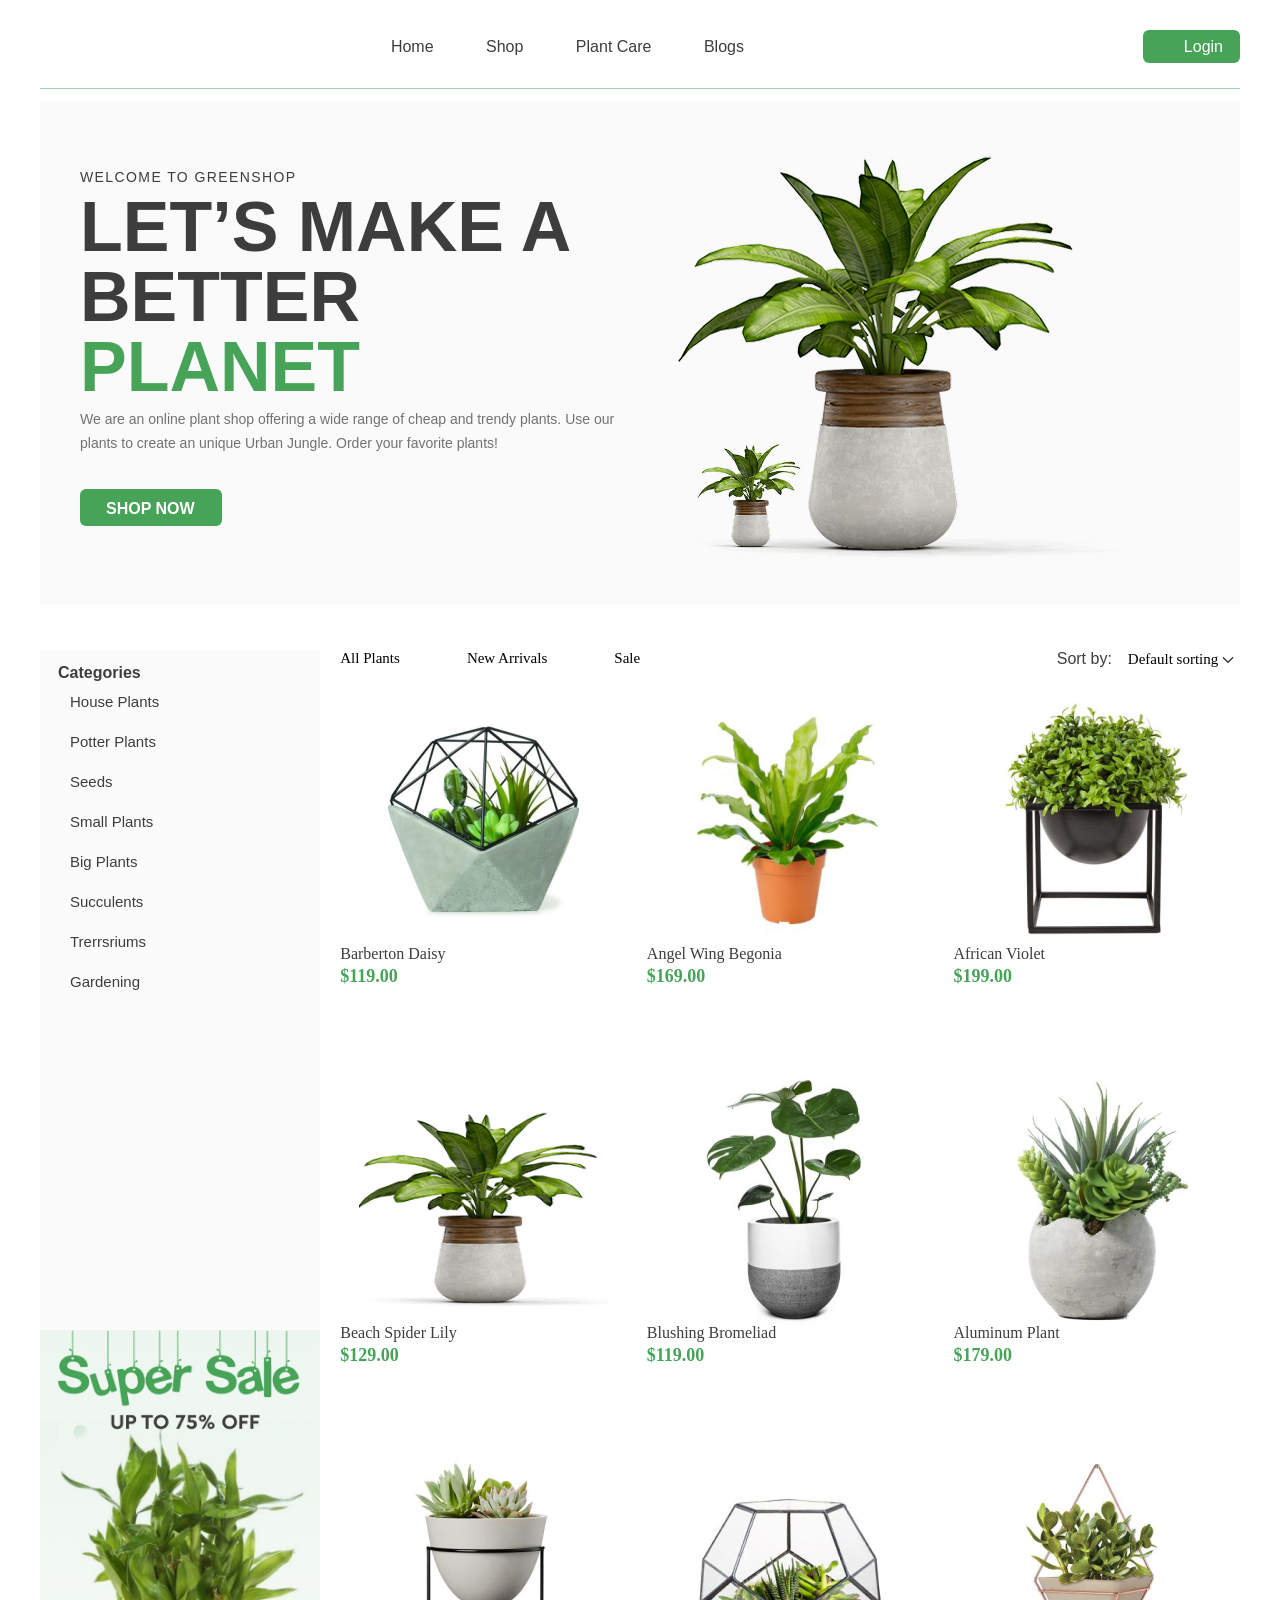
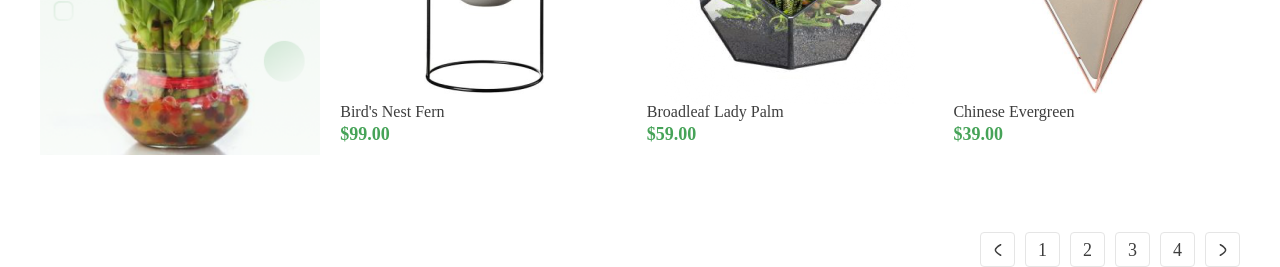
==== homework_06/index.html @ 50459889 "homework_08" ====
<!DOCTYPE html>
<html lang="en">

<head>
    <meta charset="UTF-8">
    <meta name="viewport" content="width=device-width, initial-scale=1.0">
    <link rel="stylesheet" href="css/style.css">
    <title>Serhii Popello</title>
</head>

<body class="body">
    <div class="wrapper">
        <header class="header">
            <a class="logo" href="#">
                <img src="./img/logo.svg" alt="">
            </a>
            <nav class="menu">
                <a href="#">Home</a>
                <a href="#">Shop</a>
                <a href="#">Plant Care</a>
                <a href="#">Blogs</a>
            </nav>
            <a class="login" href="#">Login</a>
        </header>
        <main class="main">
            <section class="section-better-planet">
                <div class="green-shop">
                    <p class="welcome">Welcome to GreenShop</p>
                    <h1 class="h1">Let’s Make a Better <span class="green">Planet</span></h1>
                    <p class="last-p">We are an online plant shop offering a wide range of cheap and trendy plants. Use
                        our plants to create an unique Urban Jungle. Order your favorite plants!</p>
                    <a class="shop-btn" href="#">shop now</a>
                </div>
                <div class="img">
                    <img src="./img/flover_head.png" alt="">
                </div>
            </section>
            <section class="section-items">
                <div class="left-bar">
                    <div class="list">
                        <p><b>Categories</b></p>
                        <ul class="list-item">
                            <li><a href="#">House Plants</a></li>
                            <li><a href="#">Potter Plants</a></li>
                            <li><a href="#">Seeds</a></li>
                            <li><a href="#">Small Plants</a></li>
                            <li><a href="#">Big Plants</a></li>
                            <li><a href="#">Succulents</a></li>
                            <li><a href="#">Trerrsriums</a></li>
                            <li><a href="#">Gardening</a></li>
                        </ul>
                    </div>
                    <img class="sale-baner" src="./img/super_sale_banner.png" alt="">
                </div>
                <div class="right-bar">
                    <div class="up-panel">
                        <div class="up-select">
                            <button type="button" class="up-btn">All Plants</button>
                            <button type="button" class="up-btn">New Arrivals</button>
                            <button type="button" class="up-btn">Sale</button>
                        </div>
                        <div class="up-sort">
                            <p>Sort by:</p>
                            <button type="button">Default sorting
                                <svg xmlns="http://www.w3.org/2000/svg" width="12" height="8" viewBox="0 0 12 8"
                                    fill="none">
                                    <path d="M10.6667 1.66669L6.00004 6.33335L1.33337 1.66669" stroke="#3d3d3d"
                                        stroke-width="1.5" stroke-linecap="round" stroke-linejoin="round" />
                                </svg>
                            </button>
                        </div>
                    </div>
                    <div class="goods">
                        <article class="goods-element">
                            <div class="green-line">
                                <div class="goods-img">
                                    <img class="goods-img" src="./img/barberton.png" alt="">
                                </div>
                                <a class="goods-element-ref" href="#">
                                    <p class="good-name">Barberton Daisy</p>
                                    <p class="good-price">$119.00</p>
                                </a>
                            </div>
                        </article>
                        <article class="goods-element">
                            <div class="green-line">
                                <div class="goods-img">
                                    <img class="img-responsive" src="./img/angel.png" alt="">
                                </div>
                                <a class="goods-element-ref" href="#">
                                    <p class="good-name">Angel Wing Begonia</p>
                                    <p class="good-price">$169.00</p>
                                </a>
                            </div>
                        </article>
                        <article class="goods-element">
                            <div class="green-line">
                                <div class="goods-img">
                                    <img class="img-responsive" src="./img/african.png" alt="">
                                </div>
                                <a class="goods-element-ref" href="#">
                                    <p class="good-name">African Violet</p>
                                    <p class="good-price">$199.00</p>
                                </a>
                            </div>
                        </article>
                        <article class="goods-element">
                            <div class="green-line">
                                <div class="goods-img">
                                    <img class="img-responsive" src="./img/beach.png" alt="">
                                </div>
                                <a class="goods-element-ref" href="#">
                                    <p class="good-name">Beach Spider Lily</p>
                                    <p class="good-price">$129.00</p>
                                </a>
                            </div>
                        </article>
                        <article class="goods-element">
                            <div class="green-line">
                                <div class="goods-img">
                                    <img class="img-responsive" src="./img/blushing.png" alt="">
                                </div>
                                <a class="goods-element-ref" href="#">
                                    <p class="good-name">Blushing Bromeliad</p>
                                    <p class="good-price">$119.00</p>
                                </a>
                            </div>
                        </article>
                        <article class="goods-element">
                            <div class="green-line">
                                <div class="goods-img">
                                    <img class="img-responsive" src="./img/aluminum.png" alt="">
                                </div>
                                <a class="goods-element-ref" href="#">
                                    <p class="good-name">Aluminum Plant</p>
                                    <p class="good-price">$179.00</p>
                                </a>
                            </div>
                        </article>
                        <article class="goods-element">
                            <div class="green-line">
                                <div class="goods-img">
                                    <img class="img-responsive" src="./img/bird.png" alt="">
                                </div>
                                <a class="goods-element-ref" href="#">
                                    <p class=" good-name">Bird's Nest Fern</p>
                                    <p class="good-price">$99.00</p>
                                </a>
                            </div>
                        </article>
                        <article class="goods-element">
                            <div class="green-line">
                                <div class="goods-img">
                                    <img class="img-responsive" src="./img/broadleaf.png" alt="">
                                </div>
                                <a class="goods-element-ref" href="#">
                                    <p class="good-name">Broadleaf Lady Palm</p>
                                    <p class="good-price">$59.00</p>
                                </a>
                            </div>
                        </article>
                        <article class="goods-element">
                            <div class="green-line">
                                <div class="goods-img">
                                    <img class="img-responsive" src="./img/chinese.png" alt="">
                                </div>
                                <a class="goods-element-ref" href="#">
                                    <p class="good-name">Chinese Evergreen</p>
                                    <p class="good-price">$39.00</p>
                                </a>
                            </div>
                        </article>
                    </div>
                    <div class="paginator">
                        <a href="#">
                            <svg width="8" height="12" viewBox="0 0 8 12" fill="none"
                                xmlns="http://www.w3.org/2000/svg">
                                <path
                                    d="M6.625 11.25C6.625 11.25 1.375 8.142 1.375 6C1.375 3.85875 6.625 0.75 6.625 0.75"
                                    stroke="#3D3D3D" stroke-width="1.5" stroke-linecap="round"
                                    stroke-linejoin="round" />
                            </svg>
                        </a>
                        <a href="#">1</a>
                        <a href="#">2</a>
                        <a href="#">3</a>
                        <a href="#">4</a>
                        <a href="#">
                            <svg width="8" height="12" viewBox="0 0 8 12" fill="none"
                                xmlns="http://www.w3.org/2000/svg">
                                <path
                                    d="M1.375 0.750244C1.375 0.750244 6.625 3.85824 6.625 6.00024C6.625 8.14149 1.375 11.2502 1.375 11.2502"
                                    stroke="#3D3D3D" stroke-width="1.5" stroke-linecap="round"
                                    stroke-linejoin="round" />
                            </svg>
                        </a>
                    </div>
                </div>
            </section>
        </main>
    </div>
</body>

</html>
---- homework_06/css/style.css ----
* {
    margin: 0;
    box-sizing: border-box;
}

.body {
    font-family: Tahoma, sans-serif;
    font-weight: 400;
    font-style: normal;
    color: #3d3d3d;
}

.wrapper {
    max-width: 1220px;
    min-width: 1020px;
    margin: 0 auto;
    padding: 0 10px;
}

.header {
    box-sizing: content-box;
    background-color: #fff;
    padding-top: 30px;
    margin-bottom: 12px;
    display: flex;
    align-items: center;
    padding-bottom: 25px;
    border-bottom: 0.3px solid;
    border-bottom-color: rgba(70, 163, 88, 0.50);
}

.logo {
    margin-right: auto;
}

.menu a {
    font-size: 16px;
    font-weight: 400;
    line-height: normal;
    text-decoration: none;
    color: inherit;
    margin-right: 48px;
    padding-bottom: 32px;
    border-bottom: 3px solid transparent;
}

.menu a:hover {
    border-bottom-color: #46a358;
}

.login {
    margin-left: auto;
    color: #fff;
    font-size: 16px;
    font-weight: 500;
    line-height: normal;
    border-radius: 6px;
    background: #46A358;
    text-decoration: none;
    padding: 8px 17px 7px 41px;
    background-image: url(../img/login.svg);
    background-repeat: no-repeat;
    background-position: 20px 8px;
}

.main {
    display: flex;
    flex-direction: column;
}

.section-better-planet {
    background-color: rgba(245, 245, 245, 0.50);
    margin-bottom: 46px;
    display: flex;
    align-items: center;
}

.green-shop {
    padding-top: 68px;
    padding-bottom: 85px;
    padding-left: 40px;
    display: inline-block;
    vertical-align: top;
}

.welcome {
    font-size: 14px;
    font-weight: 500;
    line-height: 16px;
    letter-spacing: 1.4px;
    text-transform: uppercase;
    margin-bottom: 7px;
}

.h1 {
    font-size: 70px;
    font-weight: 900;
    line-height: 70px;
    text-transform: uppercase;
    width: 570px;
    margin-bottom: 5px;
}

.green {
    color: #46a358;
}

.last-p {
    color: #727272;
    font-size: 14px;
    line-height: 24px;
    margin-bottom: 44px;
    width: 535px;
}

.shop-btn {
    color: #fff;
    font-size: 16px;
    font-weight: 700;
    line-height: 20px;
    text-transform: uppercase;
    text-decoration: none;
    border-radius: 6px;
    background-color: #46a358;
    padding: 11px 27px 9px 26px;
}

.img {
    display: inline-block;
    width: 100%;
}

.section-items {
    display: flex;
    gap: 20px;
}

.left-bar {
    display: flex;
    flex-direction: column;
    width: 23.75%;
}

.list {
    height: 680px;
    background-color: #fbfbfb;
    padding-top: 14px;
    padding-left: 18px;
}

.list-item {
    margin-left: 0;
    padding-left: 12px;
    font-size: 15px;
    line-height: 40px;
    list-style-type: none;
}

.sale-baner {
    width: 100%;
}

.list-item a {
    text-decoration: none;
    color: inherit;
}

.list-item a:hover {
    color: #46a358;
}

.right-bar {
    width: 76.25%;
    display: flex;
    flex-direction: column;
}

.up-panel {
    display: flex;
    justify-content: space-between;
    align-items: flex-start;
    margin-bottom: 20px;
}

.up-select {
    display: flex;
    width: 33.333%;
    justify-content: space-between;
    align-items: center;
}

.up-sort {
    width: 33.333%;
    display: flex;
    justify-content: end;
    align-items: flex-start;
    gap: 10px;
}

.up-btn {
    cursor: pointer;
    border: 0;
    background-color: #fff;
    font-family: "Tahoma";
    font-size: 15px;
    font-style: normal;
    font-weight: 400;
    line-height: 16px;
    padding: 0;
}

.up-select button {
    padding-bottom: 7px;
    border-bottom: 2px solid transparent;
}

.up-select button:hover {
    color: #46a358;
    border-bottom-color: #46a358;
}

.up-sort button {
    cursor: pointer;
    border: 0;
    background-color: #fff;
    appearance: none;
    font-family: "Tahoma";
    font-size: 15px;
    font-style: normal;
    font-weight: 400;
    line-height: 16px;
}

.up-sort button:hover {
    color: #46a358;
}

.up-sort button:hover path {
    stroke: #46a358;
}

.goods {
    display: flex;
    flex-wrap: wrap;
    margin: 0 -10px;
}

.goods-element {
    width: 33.333%;
    padding-left:10px ;
    padding-right: 10px;
    padding-bottom: 90px;
}

.green-line {
    border-top: 1px solid transparent;
}

.goods-img {
    display: flex;
    justify-content: center;
    align-items: center;
}

.img-responsive{
    max-width: 100%;
    height: auto;
}

.goods-element div:hover {
    color: #46a358;
    border-top-color: #46a358;
}

.goods-element-ref {
    text-decoration: none;
}

.good-name {
    color: #3d3d3d;
    font-family: "Tahoma";
    font-size: 16px;
    font-style: normal;
    font-weight: 400;
    line-height: 16px;
}

.good-price {
    color: #46a358;
    font-family: "Tahoma";
    font-size: 18px;
    font-style: normal;
    font-weight: 700;
    line-height: 16px;
    padding-top: 6px;
}

.paginator {
    display: flex;
    justify-content: flex-end;
    gap: 10px;
}

.paginator a {
    display: flex;
    align-items: center;
    justify-content: center;
    width: 35px;
    height: 35px;
    color: #3d3d3d;
    font-family: "Tahoma";
    font-size: 18px;
    font-style: normal;
    font-weight: 300;
    line-height: 16px;
    text-decoration: none;
    border-radius: 4px;
    border: 1px solid #e5e5e5;
}

.paginator a:hover {
    color: #fff;
    font-family: "Tahoma";
    font-size: 18px;
    font-weight: 700;
    line-height: 16px;
    background-color: #46a358;
    border-color: #46a358;
}

.paginator a:hover path {
    stroke: #fff;
    stroke-width: 3px;
}
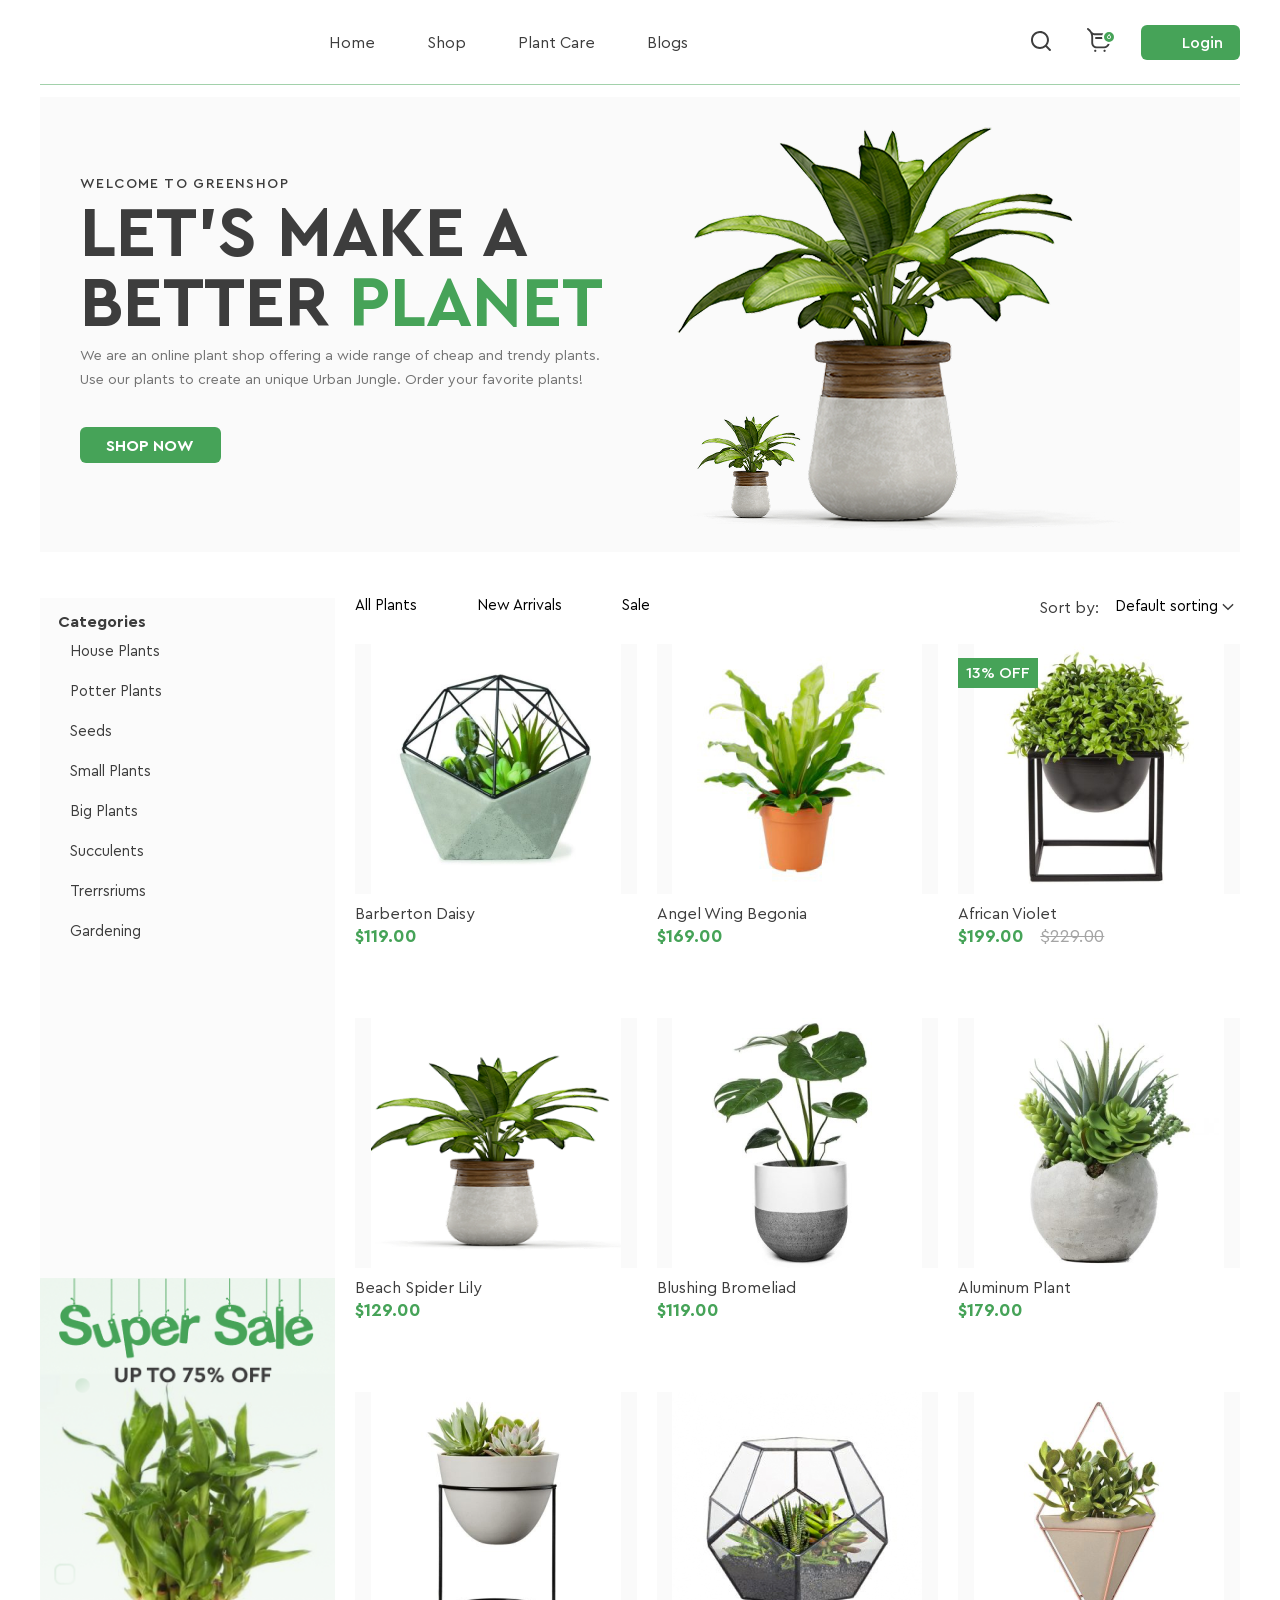
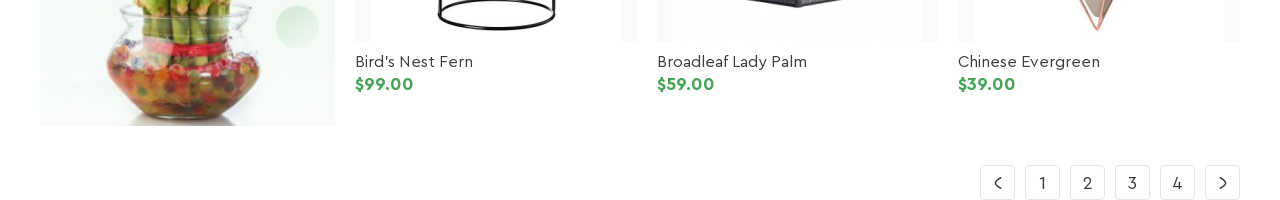
==== commit f69f4093: "homework_09" ====
--- a/homework_06/index.html
+++ b/homework_06/index.html
@@ -11,8 +11,8 @@
 <body class="body">
     <div class="wrapper">
         <header class="header">
-            <a class="logo" href="#">
-                <img src="./img/logo.svg" alt="">
+            <a href="#">
+                <img class="img-responsive" src="./img/logo.svg" alt="">
             </a>
             <nav class="menu">
                 <a href="#">Home</a>
@@ -20,7 +20,24 @@
                 <a href="#">Plant Care</a>
                 <a href="#">Blogs</a>
             </nav>
-            <a class="login" href="#">Login</a>
+            <div class="login-bar">
+                <button type="button" class="search">
+                    <svg width="20" height="20" viewBox="0 0 20 20" fill="none" xmlns="http://www.w3.org/2000/svg">
+                        <path
+                            d="M14.5726 16.0029C10.5755 19.1865 4.988 18.3055 2.02842 14.6542C-0.828089 11.129 -0.64944 6.04347 2.44943 2.82482C5.65137 -0.500594 10.6854 -0.944524 14.3346 1.78337C15.642 2.76051 16.6183 4.00364 17.2542 5.50838C17.8938 7.02186 18.0881 8.59653 17.8663 10.2205C17.6452 11.837 17 13.2775 15.9499 14.6217C16.0349 14.6773 16.1255 14.7173 16.1904 14.7822C17.3448 15.9311 18.4947 17.0843 19.6491 18.2331C19.9227 18.5054 20.0589 18.8225 19.9776 19.2046C19.8165 19.9651 18.9108 20.2586 18.3298 19.7366C18.0575 19.4925 17.807 19.2234 17.5484 18.9649C16.6002 18.0177 15.6526 17.0699 14.7044 16.1227C14.665 16.0853 14.6238 16.0503 14.5726 16.0029ZM15.9605 8.98677C15.9705 5.12689 12.8529 2.00627 8.98262 2.00065C5.12292 1.99503 2.00781 5.09067 1.99094 8.94806C1.97408 12.8173 5.08544 15.9467 8.96762 15.9648C12.8117 15.9829 15.9506 12.8504 15.9605 8.98677Z"
+                            fill="#3d3d3d" />
+                    </svg>
+                </button>
+                <a href="#" class="basket">
+                    <svg width="24" height="24" viewBox="0 0 24 24" fill="none" xmlns="http://www.w3.org/2000/svg">
+                        <path
+                            d="M17.1567 20.25H9.89163C6.79003 20.25 4.26667 17.7267 4.26667 14.6251V8.85947C4.26667 5.9762 2.82958 3.30739 0.422521 1.72031C-0.00975775 1.43531 -0.129101 0.853876 0.155897 0.421598C0.440896 -0.0107278 1.02228 -0.130118 1.45465 0.154974C2.82874 1.06097 3.94351 2.2559 4.74067 3.63167C4.91293 3.82466 6.30202 5.29699 8.57919 5.29699H19.3748C22.3201 5.24191 24.6254 8.19769 23.8554 11.0406L22.6126 15.9939C21.9839 18.4998 19.7404 20.25 17.1567 20.25ZM5.90513 6.64234C6.06099 7.36238 6.14166 8.10483 6.14166 8.85947V14.6251C6.14166 16.6928 7.8239 18.375 9.89163 18.375H17.1567C18.8792 18.375 20.3748 17.2082 20.794 15.5376L22.0367 10.5844C22.4943 8.89509 21.1243 7.13931 19.3748 7.17198H8.57914C7.54926 7.17198 6.65283 6.94993 5.90513 6.64234ZM9.42289 22.8281C9.42289 22.1809 8.89822 21.6563 8.25102 21.6563C6.69609 21.7182 6.69745 23.9387 8.25102 24C8.89822 24 9.42289 23.4753 9.42289 22.8281ZM18.751 22.8281C18.751 22.1809 18.2263 21.6563 17.5791 21.6563C16.0242 21.7182 16.0255 23.9387 17.5791 24C18.2263 24 18.751 23.4753 18.751 22.8281ZM20.3123 9.98446C20.3123 9.46668 19.8925 9.04697 19.3748 9.04697H8.95414C7.71027 9.09647 7.71121 10.8729 8.95414 10.922H19.3748C19.8925 10.922 20.3123 10.5022 20.3123 9.98446Z"
+                            fill="#3d3d3d" />
+                    </svg>
+                    <span class="basket-count">6</span>
+                </a>
+                <a class="login" href="#">Login</a>
+            </div>
         </header>
         <main class="main">
             <section class="section-better-planet">
@@ -32,7 +49,7 @@
                     <a class="shop-btn" href="#">shop now</a>
                 </div>
                 <div class="img">
-                    <img src="./img/flover_head.png" alt="">
+                    <img class="img-responsive" src="./img/flover_head.png" alt="">
                 </div>
             </section>
             <section class="section-items">
@@ -74,7 +91,49 @@
                         <article class="goods-element">
                             <div class="green-line">
                                 <div class="goods-img">
-                                    <img class="goods-img" src="./img/barberton.png" alt="">
+                                    <img class="img-responsive" src="./img/barberton.png" alt="">
+                                    <div class="goods-img-panel">
+                                        <div class="goods-img-panel-btn">
+                                            <a class="goods-img-panel-btn-element" href="#">
+                                                <svg xmlns="http://www.w3.org/2000/svg" width="20" height="20"
+                                                    viewBox="0 0 20 20" fill="none">
+                                                    <g clip-path="url(#clip0_2_1949)">
+                                                        <path
+                                                            d="M14.294 16.8745H8.24077C5.65655 16.8745 3.55412 14.7721 3.55412 12.1879V7.38405C3.55412 4.98175 2.35676 2.75813 0.351225 1.4358C-0.00894369 1.19834 -0.108379 0.713895 0.129078 0.353726C0.366535 -0.00648163 0.850939 -0.105956 1.21119 0.131579C2.35606 0.886442 3.28487 1.88204 3.94905 3.02832C4.09258 3.18911 5.24995 4.41584 7.14726 4.41584H16.142C18.596 4.36995 20.5168 6.83267 19.8752 9.20138L18.8397 13.3284C18.3159 15.4163 16.4466 16.8745 14.294 16.8745ZM4.91926 5.53677C5.04912 6.1367 5.11634 6.7553 5.11634 7.38405V12.1879C5.11634 13.9107 6.51796 15.3123 8.24077 15.3123H14.294C15.7291 15.3123 16.9752 14.3401 17.3245 12.9482L18.3599 8.82121C18.7412 7.41373 17.5997 5.95084 16.142 5.97806H7.14722C6.28913 5.97806 5.54224 5.79305 4.91926 5.53677ZM7.85021 19.0226C7.85021 18.4833 7.41307 18.0462 6.87383 18.0462C5.57828 18.0978 5.57942 19.9479 6.87383 19.999C7.41307 19.999 7.85021 19.5618 7.85021 19.0226ZM15.6222 19.0226C15.6222 18.4833 15.1851 18.0462 14.6459 18.0462C13.3503 18.0978 13.3514 19.9479 14.6459 19.999C15.1851 19.999 15.6222 19.5618 15.6222 19.0226ZM16.9231 8.32138C16.9231 7.88998 16.5734 7.54027 16.142 7.54027H7.45966C6.42329 7.58152 6.42407 9.0616 7.45966 9.10249H16.142C16.5734 9.10249 16.9231 8.75279 16.9231 8.32138Z"
+                                                            fill="#3d3d3d" />
+                                                    </g>
+                                                    <defs>
+                                                        <clipPath id="clip0_2_1949">
+                                                            <rect width="20" height="20" fill="white" />
+                                                        </clipPath>
+                                                    </defs>
+                                                </svg>
+                                            </a>
+                                            <a class="goods-img-panel-btn-element" href="#">
+                                                <svg xmlns="http://www.w3.org/2000/svg" width="20" height="20"
+                                                    viewBox="0 0 20 20" fill="none">
+                                                    <path
+                                                        d="M10 18.8873C9.71527 18.8873 9.44077 18.7842 9.22684 18.5968C8.41888 17.8903 7.63992 17.2264 6.95267 16.6408L6.94916 16.6377C4.93423 14.9207 3.19427 13.4378 1.98364 11.9771C0.630341 10.3441 0 8.79578 0 7.10434C0 5.46097 0.563507 3.94485 1.58661 2.83508C2.62192 1.71219 4.04251 1.09375 5.58716 1.09375C6.74164 1.09375 7.79892 1.45874 8.72955 2.1785C9.19922 2.54181 9.62494 2.98645 10 3.5051C10.3752 2.98645 10.8008 2.54181 11.2706 2.1785C12.2012 1.45874 13.2585 1.09375 14.413 1.09375C15.9575 1.09375 17.3782 1.71219 18.4135 2.83508C19.4366 3.94485 20 5.46097 20 7.10434C20 8.79578 19.3698 10.3441 18.0165 11.9769C16.8059 13.4378 15.0661 14.9205 13.0515 16.6374C12.363 17.224 11.5828 17.8889 10.773 18.5971C10.5592 18.7842 10.2846 18.8873 10 18.8873ZM5.58716 2.26532C4.37363 2.26532 3.25882 2.74963 2.44781 3.62915C1.62476 4.52194 1.17142 5.75607 1.17142 7.10434C1.17142 8.52692 1.70013 9.79919 2.88559 11.2296C4.03137 12.6122 5.73563 14.0645 7.70889 15.7462L7.71255 15.7492C8.4024 16.3371 9.18442 17.0036 9.99832 17.7153C10.8171 17.0023 11.6003 16.3347 12.2916 15.7458C14.2647 14.0642 15.9688 12.6122 17.1146 11.2296C18.2999 9.79919 18.8286 8.52692 18.8286 7.10434C18.8286 5.75607 18.3752 4.52194 17.5522 3.62915C16.7413 2.74963 15.6264 2.26532 14.413 2.26532C13.524 2.26532 12.7078 2.54791 11.9872 3.10516C11.3449 3.60199 10.8975 4.23004 10.6352 4.66949C10.5003 4.89548 10.2629 5.03036 10 5.03036C9.73709 5.03036 9.49966 4.89548 9.36478 4.66949C9.10263 4.23004 8.65524 3.60199 8.01285 3.10516C7.29218 2.54791 6.47598 2.26532 5.58716 2.26532Z"
+                                                        fill="#3d3d3d" />
+                                                </svg>
+                                            </a>
+                                            <a class="goods-img-panel-btn-element" href="#">
+                                                <svg xmlns="http://www.w3.org/2000/svg" width="20" height="20"
+                                                    viewBox="0 0 20 20" fill="none">
+                                                    <g clip-path="url(#clip0_2_1953)">
+                                                        <path
+                                                            d="M14.5656 16.0023C10.5704 19.1859 4.98549 18.3049 2.02729 14.6536C-0.827886 11.1285 -0.64932 6.04314 2.44811 2.82458C5.64856 -0.50074 10.6802 -0.944658 14.3277 1.78316C15.6345 2.76027 16.6104 4.00337 17.246 5.50807C17.8853 7.02151 18.0795 8.59614 17.8578 10.2201C17.6368 11.8365 16.9918 13.2769 15.9423 14.6212C16.0272 14.6767 16.1178 14.7167 16.1827 14.7816C17.3365 15.9305 18.4859 17.0836 19.6397 18.2325C19.9132 18.5047 20.0493 18.8218 19.9682 19.204C19.8071 19.9644 18.9018 20.2579 18.3211 19.7359C18.0489 19.4918 17.7985 19.2227 17.54 18.9642C16.5923 18.0171 15.6451 17.0693 14.6973 16.1221C14.658 16.0847 14.6168 16.0497 14.5656 16.0023ZM15.9529 8.98636C15.9629 5.12659 12.8468 2.00605 8.97825 2.00043C5.12035 1.99481 2.00669 5.09037 1.98983 8.94765C1.97297 12.8168 5.08289 15.9461 8.96326 15.9642C12.8055 15.9823 15.9429 12.8499 15.9529 8.98636Z"
+                                                            fill="#3d3d3d" />
+                                                    </g>
+                                                    <defs>
+                                                        <clipPath id="clip0_2_1953">
+                                                            <rect width="19.9913" height="20" fill="white" />
+                                                        </clipPath>
+                                                    </defs>
+                                                </svg>
+                                            </a>
+                                        </div>
+                                    </div>
                                 </div>
                                 <a class="goods-element-ref" href="#">
                                     <p class="good-name">Barberton Daisy</p>
@@ -86,6 +145,48 @@
                             <div class="green-line">
                                 <div class="goods-img">
                                     <img class="img-responsive" src="./img/angel.png" alt="">
+                                    <div class="goods-img-panel">
+                                        <div class="goods-img-panel-btn">
+                                            <a class="goods-img-panel-btn-element" href="#">
+                                                <svg xmlns="http://www.w3.org/2000/svg" width="20" height="20"
+                                                    viewBox="0 0 20 20" fill="none">
+                                                    <g clip-path="url(#clip0_2_1949)">
+                                                        <path
+                                                            d="M14.294 16.8745H8.24077C5.65655 16.8745 3.55412 14.7721 3.55412 12.1879V7.38405C3.55412 4.98175 2.35676 2.75813 0.351225 1.4358C-0.00894369 1.19834 -0.108379 0.713895 0.129078 0.353726C0.366535 -0.00648163 0.850939 -0.105956 1.21119 0.131579C2.35606 0.886442 3.28487 1.88204 3.94905 3.02832C4.09258 3.18911 5.24995 4.41584 7.14726 4.41584H16.142C18.596 4.36995 20.5168 6.83267 19.8752 9.20138L18.8397 13.3284C18.3159 15.4163 16.4466 16.8745 14.294 16.8745ZM4.91926 5.53677C5.04912 6.1367 5.11634 6.7553 5.11634 7.38405V12.1879C5.11634 13.9107 6.51796 15.3123 8.24077 15.3123H14.294C15.7291 15.3123 16.9752 14.3401 17.3245 12.9482L18.3599 8.82121C18.7412 7.41373 17.5997 5.95084 16.142 5.97806H7.14722C6.28913 5.97806 5.54224 5.79305 4.91926 5.53677ZM7.85021 19.0226C7.85021 18.4833 7.41307 18.0462 6.87383 18.0462C5.57828 18.0978 5.57942 19.9479 6.87383 19.999C7.41307 19.999 7.85021 19.5618 7.85021 19.0226ZM15.6222 19.0226C15.6222 18.4833 15.1851 18.0462 14.6459 18.0462C13.3503 18.0978 13.3514 19.9479 14.6459 19.999C15.1851 19.999 15.6222 19.5618 15.6222 19.0226ZM16.9231 8.32138C16.9231 7.88998 16.5734 7.54027 16.142 7.54027H7.45966C6.42329 7.58152 6.42407 9.0616 7.45966 9.10249H16.142C16.5734 9.10249 16.9231 8.75279 16.9231 8.32138Z"
+                                                            fill="#3d3d3d" />
+                                                    </g>
+                                                    <defs>
+                                                        <clipPath id="clip0_2_1949">
+                                                            <rect width="20" height="20" fill="white" />
+                                                        </clipPath>
+                                                    </defs>
+                                                </svg>
+                                            </a>
+                                            <a class="goods-img-panel-btn-element" href="#">
+                                                <svg xmlns="http://www.w3.org/2000/svg" width="20" height="20"
+                                                    viewBox="0 0 20 20" fill="none">
+                                                    <path
+                                                        d="M10 18.8873C9.71527 18.8873 9.44077 18.7842 9.22684 18.5968C8.41888 17.8903 7.63992 17.2264 6.95267 16.6408L6.94916 16.6377C4.93423 14.9207 3.19427 13.4378 1.98364 11.9771C0.630341 10.3441 0 8.79578 0 7.10434C0 5.46097 0.563507 3.94485 1.58661 2.83508C2.62192 1.71219 4.04251 1.09375 5.58716 1.09375C6.74164 1.09375 7.79892 1.45874 8.72955 2.1785C9.19922 2.54181 9.62494 2.98645 10 3.5051C10.3752 2.98645 10.8008 2.54181 11.2706 2.1785C12.2012 1.45874 13.2585 1.09375 14.413 1.09375C15.9575 1.09375 17.3782 1.71219 18.4135 2.83508C19.4366 3.94485 20 5.46097 20 7.10434C20 8.79578 19.3698 10.3441 18.0165 11.9769C16.8059 13.4378 15.0661 14.9205 13.0515 16.6374C12.363 17.224 11.5828 17.8889 10.773 18.5971C10.5592 18.7842 10.2846 18.8873 10 18.8873ZM5.58716 2.26532C4.37363 2.26532 3.25882 2.74963 2.44781 3.62915C1.62476 4.52194 1.17142 5.75607 1.17142 7.10434C1.17142 8.52692 1.70013 9.79919 2.88559 11.2296C4.03137 12.6122 5.73563 14.0645 7.70889 15.7462L7.71255 15.7492C8.4024 16.3371 9.18442 17.0036 9.99832 17.7153C10.8171 17.0023 11.6003 16.3347 12.2916 15.7458C14.2647 14.0642 15.9688 12.6122 17.1146 11.2296C18.2999 9.79919 18.8286 8.52692 18.8286 7.10434C18.8286 5.75607 18.3752 4.52194 17.5522 3.62915C16.7413 2.74963 15.6264 2.26532 14.413 2.26532C13.524 2.26532 12.7078 2.54791 11.9872 3.10516C11.3449 3.60199 10.8975 4.23004 10.6352 4.66949C10.5003 4.89548 10.2629 5.03036 10 5.03036C9.73709 5.03036 9.49966 4.89548 9.36478 4.66949C9.10263 4.23004 8.65524 3.60199 8.01285 3.10516C7.29218 2.54791 6.47598 2.26532 5.58716 2.26532Z"
+                                                        fill="#3d3d3d" />
+                                                </svg>
+                                            </a>
+                                            <a class="goods-img-panel-btn-element" href="#">
+                                                <svg xmlns="http://www.w3.org/2000/svg" width="20" height="20"
+                                                    viewBox="0 0 20 20" fill="none">
+                                                    <g clip-path="url(#clip0_2_1953)">
+                                                        <path
+                                                            d="M14.5656 16.0023C10.5704 19.1859 4.98549 18.3049 2.02729 14.6536C-0.827886 11.1285 -0.64932 6.04314 2.44811 2.82458C5.64856 -0.50074 10.6802 -0.944658 14.3277 1.78316C15.6345 2.76027 16.6104 4.00337 17.246 5.50807C17.8853 7.02151 18.0795 8.59614 17.8578 10.2201C17.6368 11.8365 16.9918 13.2769 15.9423 14.6212C16.0272 14.6767 16.1178 14.7167 16.1827 14.7816C17.3365 15.9305 18.4859 17.0836 19.6397 18.2325C19.9132 18.5047 20.0493 18.8218 19.9682 19.204C19.8071 19.9644 18.9018 20.2579 18.3211 19.7359C18.0489 19.4918 17.7985 19.2227 17.54 18.9642C16.5923 18.0171 15.6451 17.0693 14.6973 16.1221C14.658 16.0847 14.6168 16.0497 14.5656 16.0023ZM15.9529 8.98636C15.9629 5.12659 12.8468 2.00605 8.97825 2.00043C5.12035 1.99481 2.00669 5.09037 1.98983 8.94765C1.97297 12.8168 5.08289 15.9461 8.96326 15.9642C12.8055 15.9823 15.9429 12.8499 15.9529 8.98636Z"
+                                                            fill="#3d3d3d" />
+                                                    </g>
+                                                    <defs>
+                                                        <clipPath id="clip0_2_1953">
+                                                            <rect width="19.9913" height="20" fill="white" />
+                                                        </clipPath>
+                                                    </defs>
+                                                </svg>
+                                            </a>
+                                        </div>
+                                    </div>
                                 </div>
                                 <a class="goods-element-ref" href="#">
                                     <p class="good-name">Angel Wing Begonia</p>
@@ -97,10 +198,58 @@
                             <div class="green-line">
                                 <div class="goods-img">
                                     <img class="img-responsive" src="./img/african.png" alt="">
+                                    <div class="goods-img-panel">
+                                        <div class="goods-img-panel-btn">
+                                            <a class="goods-img-panel-btn-element" href="#">
+                                                <svg xmlns="http://www.w3.org/2000/svg" width="20" height="20"
+                                                    viewBox="0 0 20 20" fill="none">
+                                                    <g clip-path="url(#clip0_2_1949)">
+                                                        <path
+                                                            d="M14.294 16.8745H8.24077C5.65655 16.8745 3.55412 14.7721 3.55412 12.1879V7.38405C3.55412 4.98175 2.35676 2.75813 0.351225 1.4358C-0.00894369 1.19834 -0.108379 0.713895 0.129078 0.353726C0.366535 -0.00648163 0.850939 -0.105956 1.21119 0.131579C2.35606 0.886442 3.28487 1.88204 3.94905 3.02832C4.09258 3.18911 5.24995 4.41584 7.14726 4.41584H16.142C18.596 4.36995 20.5168 6.83267 19.8752 9.20138L18.8397 13.3284C18.3159 15.4163 16.4466 16.8745 14.294 16.8745ZM4.91926 5.53677C5.04912 6.1367 5.11634 6.7553 5.11634 7.38405V12.1879C5.11634 13.9107 6.51796 15.3123 8.24077 15.3123H14.294C15.7291 15.3123 16.9752 14.3401 17.3245 12.9482L18.3599 8.82121C18.7412 7.41373 17.5997 5.95084 16.142 5.97806H7.14722C6.28913 5.97806 5.54224 5.79305 4.91926 5.53677ZM7.85021 19.0226C7.85021 18.4833 7.41307 18.0462 6.87383 18.0462C5.57828 18.0978 5.57942 19.9479 6.87383 19.999C7.41307 19.999 7.85021 19.5618 7.85021 19.0226ZM15.6222 19.0226C15.6222 18.4833 15.1851 18.0462 14.6459 18.0462C13.3503 18.0978 13.3514 19.9479 14.6459 19.999C15.1851 19.999 15.6222 19.5618 15.6222 19.0226ZM16.9231 8.32138C16.9231 7.88998 16.5734 7.54027 16.142 7.54027H7.45966C6.42329 7.58152 6.42407 9.0616 7.45966 9.10249H16.142C16.5734 9.10249 16.9231 8.75279 16.9231 8.32138Z"
+                                                            fill="#3d3d3d" />
+                                                    </g>
+                                                    <defs>
+                                                        <clipPath id="clip0_2_1949">
+                                                            <rect width="20" height="20" fill="white" />
+                                                        </clipPath>
+                                                    </defs>
+                                                </svg>
+                                            </a>
+                                            <a class="goods-img-panel-btn-element" href="#">
+                                                <svg xmlns="http://www.w3.org/2000/svg" width="20" height="20"
+                                                    viewBox="0 0 20 20" fill="none">
+                                                    <path
+                                                        d="M10 18.8873C9.71527 18.8873 9.44077 18.7842 9.22684 18.5968C8.41888 17.8903 7.63992 17.2264 6.95267 16.6408L6.94916 16.6377C4.93423 14.9207 3.19427 13.4378 1.98364 11.9771C0.630341 10.3441 0 8.79578 0 7.10434C0 5.46097 0.563507 3.94485 1.58661 2.83508C2.62192 1.71219 4.04251 1.09375 5.58716 1.09375C6.74164 1.09375 7.79892 1.45874 8.72955 2.1785C9.19922 2.54181 9.62494 2.98645 10 3.5051C10.3752 2.98645 10.8008 2.54181 11.2706 2.1785C12.2012 1.45874 13.2585 1.09375 14.413 1.09375C15.9575 1.09375 17.3782 1.71219 18.4135 2.83508C19.4366 3.94485 20 5.46097 20 7.10434C20 8.79578 19.3698 10.3441 18.0165 11.9769C16.8059 13.4378 15.0661 14.9205 13.0515 16.6374C12.363 17.224 11.5828 17.8889 10.773 18.5971C10.5592 18.7842 10.2846 18.8873 10 18.8873ZM5.58716 2.26532C4.37363 2.26532 3.25882 2.74963 2.44781 3.62915C1.62476 4.52194 1.17142 5.75607 1.17142 7.10434C1.17142 8.52692 1.70013 9.79919 2.88559 11.2296C4.03137 12.6122 5.73563 14.0645 7.70889 15.7462L7.71255 15.7492C8.4024 16.3371 9.18442 17.0036 9.99832 17.7153C10.8171 17.0023 11.6003 16.3347 12.2916 15.7458C14.2647 14.0642 15.9688 12.6122 17.1146 11.2296C18.2999 9.79919 18.8286 8.52692 18.8286 7.10434C18.8286 5.75607 18.3752 4.52194 17.5522 3.62915C16.7413 2.74963 15.6264 2.26532 14.413 2.26532C13.524 2.26532 12.7078 2.54791 11.9872 3.10516C11.3449 3.60199 10.8975 4.23004 10.6352 4.66949C10.5003 4.89548 10.2629 5.03036 10 5.03036C9.73709 5.03036 9.49966 4.89548 9.36478 4.66949C9.10263 4.23004 8.65524 3.60199 8.01285 3.10516C7.29218 2.54791 6.47598 2.26532 5.58716 2.26532Z"
+                                                        fill="#3d3d3d" />
+                                                </svg>
+                                            </a>
+                                            <a class="goods-img-panel-btn-element" href="#">
+                                                <svg xmlns="http://www.w3.org/2000/svg" width="20" height="20"
+                                                    viewBox="0 0 20 20" fill="none">
+                                                    <g clip-path="url(#clip0_2_1953)">
+                                                        <path
+                                                            d="M14.5656 16.0023C10.5704 19.1859 4.98549 18.3049 2.02729 14.6536C-0.827886 11.1285 -0.64932 6.04314 2.44811 2.82458C5.64856 -0.50074 10.6802 -0.944658 14.3277 1.78316C15.6345 2.76027 16.6104 4.00337 17.246 5.50807C17.8853 7.02151 18.0795 8.59614 17.8578 10.2201C17.6368 11.8365 16.9918 13.2769 15.9423 14.6212C16.0272 14.6767 16.1178 14.7167 16.1827 14.7816C17.3365 15.9305 18.4859 17.0836 19.6397 18.2325C19.9132 18.5047 20.0493 18.8218 19.9682 19.204C19.8071 19.9644 18.9018 20.2579 18.3211 19.7359C18.0489 19.4918 17.7985 19.2227 17.54 18.9642C16.5923 18.0171 15.6451 17.0693 14.6973 16.1221C14.658 16.0847 14.6168 16.0497 14.5656 16.0023ZM15.9529 8.98636C15.9629 5.12659 12.8468 2.00605 8.97825 2.00043C5.12035 1.99481 2.00669 5.09037 1.98983 8.94765C1.97297 12.8168 5.08289 15.9461 8.96326 15.9642C12.8055 15.9823 15.9429 12.8499 15.9529 8.98636Z"
+                                                            fill="#3d3d3d" />
+                                                    </g>
+                                                    <defs>
+                                                        <clipPath id="clip0_2_1953">
+                                                            <rect width="19.9913" height="20" fill="white" />
+                                                        </clipPath>
+                                                    </defs>
+                                                </svg>
+                                            </a>
+                                        </div>
+                                    </div>
+                                </div>
+                                <div class="goods-sale">
+                                    <span>13% off</span>
                                 </div>
                                 <a class="goods-element-ref" href="#">
                                     <p class="good-name">African Violet</p>
-                                    <p class="good-price">$199.00</p>
+                                    <div class="good-price-positioning">
+                                        <p class="good-price">$199.00</p>
+                                        <p class="good-price-sale">$229.00</p>
+                                    </div>
                                 </a>
                             </div>
                         </article>
@@ -108,6 +257,48 @@
                             <div class="green-line">
                                 <div class="goods-img">
                                     <img class="img-responsive" src="./img/beach.png" alt="">
+                                    <div class="goods-img-panel">
+                                        <div class="goods-img-panel-btn">
+                                            <a class="goods-img-panel-btn-element" href="#">
+                                                <svg xmlns="http://www.w3.org/2000/svg" width="20" height="20"
+                                                    viewBox="0 0 20 20" fill="none">
+                                                    <g clip-path="url(#clip0_2_1949)">
+                                                        <path
+                                                            d="M14.294 16.8745H8.24077C5.65655 16.8745 3.55412 14.7721 3.55412 12.1879V7.38405C3.55412 4.98175 2.35676 2.75813 0.351225 1.4358C-0.00894369 1.19834 -0.108379 0.713895 0.129078 0.353726C0.366535 -0.00648163 0.850939 -0.105956 1.21119 0.131579C2.35606 0.886442 3.28487 1.88204 3.94905 3.02832C4.09258 3.18911 5.24995 4.41584 7.14726 4.41584H16.142C18.596 4.36995 20.5168 6.83267 19.8752 9.20138L18.8397 13.3284C18.3159 15.4163 16.4466 16.8745 14.294 16.8745ZM4.91926 5.53677C5.04912 6.1367 5.11634 6.7553 5.11634 7.38405V12.1879C5.11634 13.9107 6.51796 15.3123 8.24077 15.3123H14.294C15.7291 15.3123 16.9752 14.3401 17.3245 12.9482L18.3599 8.82121C18.7412 7.41373 17.5997 5.95084 16.142 5.97806H7.14722C6.28913 5.97806 5.54224 5.79305 4.91926 5.53677ZM7.85021 19.0226C7.85021 18.4833 7.41307 18.0462 6.87383 18.0462C5.57828 18.0978 5.57942 19.9479 6.87383 19.999C7.41307 19.999 7.85021 19.5618 7.85021 19.0226ZM15.6222 19.0226C15.6222 18.4833 15.1851 18.0462 14.6459 18.0462C13.3503 18.0978 13.3514 19.9479 14.6459 19.999C15.1851 19.999 15.6222 19.5618 15.6222 19.0226ZM16.9231 8.32138C16.9231 7.88998 16.5734 7.54027 16.142 7.54027H7.45966C6.42329 7.58152 6.42407 9.0616 7.45966 9.10249H16.142C16.5734 9.10249 16.9231 8.75279 16.9231 8.32138Z"
+                                                            fill="#3d3d3d" />
+                                                    </g>
+                                                    <defs>
+                                                        <clipPath id="clip0_2_1949">
+                                                            <rect width="20" height="20" fill="white" />
+                                                        </clipPath>
+                                                    </defs>
+                                                </svg>
+                                            </a>
+                                            <a class="goods-img-panel-btn-element" href="#">
+                                                <svg xmlns="http://www.w3.org/2000/svg" width="20" height="20"
+                                                    viewBox="0 0 20 20" fill="none">
+                                                    <path
+                                                        d="M10 18.8873C9.71527 18.8873 9.44077 18.7842 9.22684 18.5968C8.41888 17.8903 7.63992 17.2264 6.95267 16.6408L6.94916 16.6377C4.93423 14.9207 3.19427 13.4378 1.98364 11.9771C0.630341 10.3441 0 8.79578 0 7.10434C0 5.46097 0.563507 3.94485 1.58661 2.83508C2.62192 1.71219 4.04251 1.09375 5.58716 1.09375C6.74164 1.09375 7.79892 1.45874 8.72955 2.1785C9.19922 2.54181 9.62494 2.98645 10 3.5051C10.3752 2.98645 10.8008 2.54181 11.2706 2.1785C12.2012 1.45874 13.2585 1.09375 14.413 1.09375C15.9575 1.09375 17.3782 1.71219 18.4135 2.83508C19.4366 3.94485 20 5.46097 20 7.10434C20 8.79578 19.3698 10.3441 18.0165 11.9769C16.8059 13.4378 15.0661 14.9205 13.0515 16.6374C12.363 17.224 11.5828 17.8889 10.773 18.5971C10.5592 18.7842 10.2846 18.8873 10 18.8873ZM5.58716 2.26532C4.37363 2.26532 3.25882 2.74963 2.44781 3.62915C1.62476 4.52194 1.17142 5.75607 1.17142 7.10434C1.17142 8.52692 1.70013 9.79919 2.88559 11.2296C4.03137 12.6122 5.73563 14.0645 7.70889 15.7462L7.71255 15.7492C8.4024 16.3371 9.18442 17.0036 9.99832 17.7153C10.8171 17.0023 11.6003 16.3347 12.2916 15.7458C14.2647 14.0642 15.9688 12.6122 17.1146 11.2296C18.2999 9.79919 18.8286 8.52692 18.8286 7.10434C18.8286 5.75607 18.3752 4.52194 17.5522 3.62915C16.7413 2.74963 15.6264 2.26532 14.413 2.26532C13.524 2.26532 12.7078 2.54791 11.9872 3.10516C11.3449 3.60199 10.8975 4.23004 10.6352 4.66949C10.5003 4.89548 10.2629 5.03036 10 5.03036C9.73709 5.03036 9.49966 4.89548 9.36478 4.66949C9.10263 4.23004 8.65524 3.60199 8.01285 3.10516C7.29218 2.54791 6.47598 2.26532 5.58716 2.26532Z"
+                                                        fill="#3d3d3d" />
+                                                </svg>
+                                            </a>
+                                            <a class="goods-img-panel-btn-element" href="#">
+                                                <svg xmlns="http://www.w3.org/2000/svg" width="20" height="20"
+                                                    viewBox="0 0 20 20" fill="none">
+                                                    <g clip-path="url(#clip0_2_1953)">
+                                                        <path
+                                                            d="M14.5656 16.0023C10.5704 19.1859 4.98549 18.3049 2.02729 14.6536C-0.827886 11.1285 -0.64932 6.04314 2.44811 2.82458C5.64856 -0.50074 10.6802 -0.944658 14.3277 1.78316C15.6345 2.76027 16.6104 4.00337 17.246 5.50807C17.8853 7.02151 18.0795 8.59614 17.8578 10.2201C17.6368 11.8365 16.9918 13.2769 15.9423 14.6212C16.0272 14.6767 16.1178 14.7167 16.1827 14.7816C17.3365 15.9305 18.4859 17.0836 19.6397 18.2325C19.9132 18.5047 20.0493 18.8218 19.9682 19.204C19.8071 19.9644 18.9018 20.2579 18.3211 19.7359C18.0489 19.4918 17.7985 19.2227 17.54 18.9642C16.5923 18.0171 15.6451 17.0693 14.6973 16.1221C14.658 16.0847 14.6168 16.0497 14.5656 16.0023ZM15.9529 8.98636C15.9629 5.12659 12.8468 2.00605 8.97825 2.00043C5.12035 1.99481 2.00669 5.09037 1.98983 8.94765C1.97297 12.8168 5.08289 15.9461 8.96326 15.9642C12.8055 15.9823 15.9429 12.8499 15.9529 8.98636Z"
+                                                            fill="#3d3d3d" />
+                                                    </g>
+                                                    <defs>
+                                                        <clipPath id="clip0_2_1953">
+                                                            <rect width="19.9913" height="20" fill="white" />
+                                                        </clipPath>
+                                                    </defs>
+                                                </svg>
+                                            </a>
+                                        </div>
+                                    </div>
                                 </div>
                                 <a class="goods-element-ref" href="#">
                                     <p class="good-name">Beach Spider Lily</p>
@@ -118,7 +309,48 @@
                         <article class="goods-element">
                             <div class="green-line">
                                 <div class="goods-img">
-                                    <img class="img-responsive" src="./img/blushing.png" alt="">
+                                    <img class="img-responsive" src="./img/blushing.png" alt=""> <div class="goods-img-panel">
+                                        <div class="goods-img-panel-btn">
+                                            <a class="goods-img-panel-btn-element" href="#">
+                                                <svg xmlns="http://www.w3.org/2000/svg" width="20" height="20"
+                                                    viewBox="0 0 20 20" fill="none">
+                                                    <g clip-path="url(#clip0_2_1949)">
+                                                        <path
+                                                            d="M14.294 16.8745H8.24077C5.65655 16.8745 3.55412 14.7721 3.55412 12.1879V7.38405C3.55412 4.98175 2.35676 2.75813 0.351225 1.4358C-0.00894369 1.19834 -0.108379 0.713895 0.129078 0.353726C0.366535 -0.00648163 0.850939 -0.105956 1.21119 0.131579C2.35606 0.886442 3.28487 1.88204 3.94905 3.02832C4.09258 3.18911 5.24995 4.41584 7.14726 4.41584H16.142C18.596 4.36995 20.5168 6.83267 19.8752 9.20138L18.8397 13.3284C18.3159 15.4163 16.4466 16.8745 14.294 16.8745ZM4.91926 5.53677C5.04912 6.1367 5.11634 6.7553 5.11634 7.38405V12.1879C5.11634 13.9107 6.51796 15.3123 8.24077 15.3123H14.294C15.7291 15.3123 16.9752 14.3401 17.3245 12.9482L18.3599 8.82121C18.7412 7.41373 17.5997 5.95084 16.142 5.97806H7.14722C6.28913 5.97806 5.54224 5.79305 4.91926 5.53677ZM7.85021 19.0226C7.85021 18.4833 7.41307 18.0462 6.87383 18.0462C5.57828 18.0978 5.57942 19.9479 6.87383 19.999C7.41307 19.999 7.85021 19.5618 7.85021 19.0226ZM15.6222 19.0226C15.6222 18.4833 15.1851 18.0462 14.6459 18.0462C13.3503 18.0978 13.3514 19.9479 14.6459 19.999C15.1851 19.999 15.6222 19.5618 15.6222 19.0226ZM16.9231 8.32138C16.9231 7.88998 16.5734 7.54027 16.142 7.54027H7.45966C6.42329 7.58152 6.42407 9.0616 7.45966 9.10249H16.142C16.5734 9.10249 16.9231 8.75279 16.9231 8.32138Z"
+                                                            fill="#3d3d3d" />
+                                                    </g>
+                                                    <defs>
+                                                        <clipPath id="clip0_2_1949">
+                                                            <rect width="20" height="20" fill="white" />
+                                                        </clipPath>
+                                                    </defs>
+                                                </svg>
+                                            </a>
+                                            <a class="goods-img-panel-btn-element" href="#">
+                                                <svg xmlns="http://www.w3.org/2000/svg" width="20" height="20"
+                                                    viewBox="0 0 20 20" fill="none">
+                                                    <path
+                                                        d="M10 18.8873C9.71527 18.8873 9.44077 18.7842 9.22684 18.5968C8.41888 17.8903 7.63992 17.2264 6.95267 16.6408L6.94916 16.6377C4.93423 14.9207 3.19427 13.4378 1.98364 11.9771C0.630341 10.3441 0 8.79578 0 7.10434C0 5.46097 0.563507 3.94485 1.58661 2.83508C2.62192 1.71219 4.04251 1.09375 5.58716 1.09375C6.74164 1.09375 7.79892 1.45874 8.72955 2.1785C9.19922 2.54181 9.62494 2.98645 10 3.5051C10.3752 2.98645 10.8008 2.54181 11.2706 2.1785C12.2012 1.45874 13.2585 1.09375 14.413 1.09375C15.9575 1.09375 17.3782 1.71219 18.4135 2.83508C19.4366 3.94485 20 5.46097 20 7.10434C20 8.79578 19.3698 10.3441 18.0165 11.9769C16.8059 13.4378 15.0661 14.9205 13.0515 16.6374C12.363 17.224 11.5828 17.8889 10.773 18.5971C10.5592 18.7842 10.2846 18.8873 10 18.8873ZM5.58716 2.26532C4.37363 2.26532 3.25882 2.74963 2.44781 3.62915C1.62476 4.52194 1.17142 5.75607 1.17142 7.10434C1.17142 8.52692 1.70013 9.79919 2.88559 11.2296C4.03137 12.6122 5.73563 14.0645 7.70889 15.7462L7.71255 15.7492C8.4024 16.3371 9.18442 17.0036 9.99832 17.7153C10.8171 17.0023 11.6003 16.3347 12.2916 15.7458C14.2647 14.0642 15.9688 12.6122 17.1146 11.2296C18.2999 9.79919 18.8286 8.52692 18.8286 7.10434C18.8286 5.75607 18.3752 4.52194 17.5522 3.62915C16.7413 2.74963 15.6264 2.26532 14.413 2.26532C13.524 2.26532 12.7078 2.54791 11.9872 3.10516C11.3449 3.60199 10.8975 4.23004 10.6352 4.66949C10.5003 4.89548 10.2629 5.03036 10 5.03036C9.73709 5.03036 9.49966 4.89548 9.36478 4.66949C9.10263 4.23004 8.65524 3.60199 8.01285 3.10516C7.29218 2.54791 6.47598 2.26532 5.58716 2.26532Z"
+                                                        fill="#3d3d3d" />
+                                                </svg>
+                                            </a>
+                                            <a class="goods-img-panel-btn-element" href="#">
+                                                <svg xmlns="http://www.w3.org/2000/svg" width="20" height="20"
+                                                    viewBox="0 0 20 20" fill="none">
+                                                    <g clip-path="url(#clip0_2_1953)">
+                                                        <path
+                                                            d="M14.5656 16.0023C10.5704 19.1859 4.98549 18.3049 2.02729 14.6536C-0.827886 11.1285 -0.64932 6.04314 2.44811 2.82458C5.64856 -0.50074 10.6802 -0.944658 14.3277 1.78316C15.6345 2.76027 16.6104 4.00337 17.246 5.50807C17.8853 7.02151 18.0795 8.59614 17.8578 10.2201C17.6368 11.8365 16.9918 13.2769 15.9423 14.6212C16.0272 14.6767 16.1178 14.7167 16.1827 14.7816C17.3365 15.9305 18.4859 17.0836 19.6397 18.2325C19.9132 18.5047 20.0493 18.8218 19.9682 19.204C19.8071 19.9644 18.9018 20.2579 18.3211 19.7359C18.0489 19.4918 17.7985 19.2227 17.54 18.9642C16.5923 18.0171 15.6451 17.0693 14.6973 16.1221C14.658 16.0847 14.6168 16.0497 14.5656 16.0023ZM15.9529 8.98636C15.9629 5.12659 12.8468 2.00605 8.97825 2.00043C5.12035 1.99481 2.00669 5.09037 1.98983 8.94765C1.97297 12.8168 5.08289 15.9461 8.96326 15.9642C12.8055 15.9823 15.9429 12.8499 15.9529 8.98636Z"
+                                                            fill="#3d3d3d" />
+                                                    </g>
+                                                    <defs>
+                                                        <clipPath id="clip0_2_1953">
+                                                            <rect width="19.9913" height="20" fill="white" />
+                                                        </clipPath>
+                                                    </defs>
+                                                </svg>
+                                            </a>
+                                        </div>
+                                    </div>
                                 </div>
                                 <a class="goods-element-ref" href="#">
                                     <p class="good-name">Blushing Bromeliad</p>
@@ -130,6 +362,48 @@
                             <div class="green-line">
                                 <div class="goods-img">
                                     <img class="img-responsive" src="./img/aluminum.png" alt="">
+                                    <div class="goods-img-panel">
+                                        <div class="goods-img-panel-btn">
+                                            <a class="goods-img-panel-btn-element" href="#">
+                                                <svg xmlns="http://www.w3.org/2000/svg" width="20" height="20"
+                                                    viewBox="0 0 20 20" fill="none">
+                                                    <g clip-path="url(#clip0_2_1949)">
+                                                        <path
+                                                            d="M14.294 16.8745H8.24077C5.65655 16.8745 3.55412 14.7721 3.55412 12.1879V7.38405C3.55412 4.98175 2.35676 2.75813 0.351225 1.4358C-0.00894369 1.19834 -0.108379 0.713895 0.129078 0.353726C0.366535 -0.00648163 0.850939 -0.105956 1.21119 0.131579C2.35606 0.886442 3.28487 1.88204 3.94905 3.02832C4.09258 3.18911 5.24995 4.41584 7.14726 4.41584H16.142C18.596 4.36995 20.5168 6.83267 19.8752 9.20138L18.8397 13.3284C18.3159 15.4163 16.4466 16.8745 14.294 16.8745ZM4.91926 5.53677C5.04912 6.1367 5.11634 6.7553 5.11634 7.38405V12.1879C5.11634 13.9107 6.51796 15.3123 8.24077 15.3123H14.294C15.7291 15.3123 16.9752 14.3401 17.3245 12.9482L18.3599 8.82121C18.7412 7.41373 17.5997 5.95084 16.142 5.97806H7.14722C6.28913 5.97806 5.54224 5.79305 4.91926 5.53677ZM7.85021 19.0226C7.85021 18.4833 7.41307 18.0462 6.87383 18.0462C5.57828 18.0978 5.57942 19.9479 6.87383 19.999C7.41307 19.999 7.85021 19.5618 7.85021 19.0226ZM15.6222 19.0226C15.6222 18.4833 15.1851 18.0462 14.6459 18.0462C13.3503 18.0978 13.3514 19.9479 14.6459 19.999C15.1851 19.999 15.6222 19.5618 15.6222 19.0226ZM16.9231 8.32138C16.9231 7.88998 16.5734 7.54027 16.142 7.54027H7.45966C6.42329 7.58152 6.42407 9.0616 7.45966 9.10249H16.142C16.5734 9.10249 16.9231 8.75279 16.9231 8.32138Z"
+                                                            fill="#3d3d3d" />
+                                                    </g>
+                                                    <defs>
+                                                        <clipPath id="clip0_2_1949">
+                                                            <rect width="20" height="20" fill="white" />
+                                                        </clipPath>
+                                                    </defs>
+                                                </svg>
+                                            </a>
+                                            <a class="goods-img-panel-btn-element" href="#">
+                                                <svg xmlns="http://www.w3.org/2000/svg" width="20" height="20"
+                                                    viewBox="0 0 20 20" fill="none">
+                                                    <path
+                                                        d="M10 18.8873C9.71527 18.8873 9.44077 18.7842 9.22684 18.5968C8.41888 17.8903 7.63992 17.2264 6.95267 16.6408L6.94916 16.6377C4.93423 14.9207 3.19427 13.4378 1.98364 11.9771C0.630341 10.3441 0 8.79578 0 7.10434C0 5.46097 0.563507 3.94485 1.58661 2.83508C2.62192 1.71219 4.04251 1.09375 5.58716 1.09375C6.74164 1.09375 7.79892 1.45874 8.72955 2.1785C9.19922 2.54181 9.62494 2.98645 10 3.5051C10.3752 2.98645 10.8008 2.54181 11.2706 2.1785C12.2012 1.45874 13.2585 1.09375 14.413 1.09375C15.9575 1.09375 17.3782 1.71219 18.4135 2.83508C19.4366 3.94485 20 5.46097 20 7.10434C20 8.79578 19.3698 10.3441 18.0165 11.9769C16.8059 13.4378 15.0661 14.9205 13.0515 16.6374C12.363 17.224 11.5828 17.8889 10.773 18.5971C10.5592 18.7842 10.2846 18.8873 10 18.8873ZM5.58716 2.26532C4.37363 2.26532 3.25882 2.74963 2.44781 3.62915C1.62476 4.52194 1.17142 5.75607 1.17142 7.10434C1.17142 8.52692 1.70013 9.79919 2.88559 11.2296C4.03137 12.6122 5.73563 14.0645 7.70889 15.7462L7.71255 15.7492C8.4024 16.3371 9.18442 17.0036 9.99832 17.7153C10.8171 17.0023 11.6003 16.3347 12.2916 15.7458C14.2647 14.0642 15.9688 12.6122 17.1146 11.2296C18.2999 9.79919 18.8286 8.52692 18.8286 7.10434C18.8286 5.75607 18.3752 4.52194 17.5522 3.62915C16.7413 2.74963 15.6264 2.26532 14.413 2.26532C13.524 2.26532 12.7078 2.54791 11.9872 3.10516C11.3449 3.60199 10.8975 4.23004 10.6352 4.66949C10.5003 4.89548 10.2629 5.03036 10 5.03036C9.73709 5.03036 9.49966 4.89548 9.36478 4.66949C9.10263 4.23004 8.65524 3.60199 8.01285 3.10516C7.29218 2.54791 6.47598 2.26532 5.58716 2.26532Z"
+                                                        fill="#3d3d3d" />
+                                                </svg>
+                                            </a>
+                                            <a class="goods-img-panel-btn-element" href="#">
+                                                <svg xmlns="http://www.w3.org/2000/svg" width="20" height="20"
+                                                    viewBox="0 0 20 20" fill="none">
+                                                    <g clip-path="url(#clip0_2_1953)">
+                                                        <path
+                                                            d="M14.5656 16.0023C10.5704 19.1859 4.98549 18.3049 2.02729 14.6536C-0.827886 11.1285 -0.64932 6.04314 2.44811 2.82458C5.64856 -0.50074 10.6802 -0.944658 14.3277 1.78316C15.6345 2.76027 16.6104 4.00337 17.246 5.50807C17.8853 7.02151 18.0795 8.59614 17.8578 10.2201C17.6368 11.8365 16.9918 13.2769 15.9423 14.6212C16.0272 14.6767 16.1178 14.7167 16.1827 14.7816C17.3365 15.9305 18.4859 17.0836 19.6397 18.2325C19.9132 18.5047 20.0493 18.8218 19.9682 19.204C19.8071 19.9644 18.9018 20.2579 18.3211 19.7359C18.0489 19.4918 17.7985 19.2227 17.54 18.9642C16.5923 18.0171 15.6451 17.0693 14.6973 16.1221C14.658 16.0847 14.6168 16.0497 14.5656 16.0023ZM15.9529 8.98636C15.9629 5.12659 12.8468 2.00605 8.97825 2.00043C5.12035 1.99481 2.00669 5.09037 1.98983 8.94765C1.97297 12.8168 5.08289 15.9461 8.96326 15.9642C12.8055 15.9823 15.9429 12.8499 15.9529 8.98636Z"
+                                                            fill="#3d3d3d" />
+                                                    </g>
+                                                    <defs>
+                                                        <clipPath id="clip0_2_1953">
+                                                            <rect width="19.9913" height="20" fill="white" />
+                                                        </clipPath>
+                                                    </defs>
+                                                </svg>
+                                            </a>
+                                        </div>
+                                    </div>
                                 </div>
                                 <a class="goods-element-ref" href="#">
                                     <p class="good-name">Aluminum Plant</p>
@@ -140,7 +414,48 @@
                         <article class="goods-element">
                             <div class="green-line">
                                 <div class="goods-img">
-                                    <img class="img-responsive" src="./img/bird.png" alt="">
+                                    <img class="img-responsive" src="./img/bird.png" alt=""> <div class="goods-img-panel">
+                                        <div class="goods-img-panel-btn">
+                                            <a class="goods-img-panel-btn-element" href="#">
+                                                <svg xmlns="http://www.w3.org/2000/svg" width="20" height="20"
+                                                    viewBox="0 0 20 20" fill="none">
+                                                    <g clip-path="url(#clip0_2_1949)">
+                                                        <path
+                                                            d="M14.294 16.8745H8.24077C5.65655 16.8745 3.55412 14.7721 3.55412 12.1879V7.38405C3.55412 4.98175 2.35676 2.75813 0.351225 1.4358C-0.00894369 1.19834 -0.108379 0.713895 0.129078 0.353726C0.366535 -0.00648163 0.850939 -0.105956 1.21119 0.131579C2.35606 0.886442 3.28487 1.88204 3.94905 3.02832C4.09258 3.18911 5.24995 4.41584 7.14726 4.41584H16.142C18.596 4.36995 20.5168 6.83267 19.8752 9.20138L18.8397 13.3284C18.3159 15.4163 16.4466 16.8745 14.294 16.8745ZM4.91926 5.53677C5.04912 6.1367 5.11634 6.7553 5.11634 7.38405V12.1879C5.11634 13.9107 6.51796 15.3123 8.24077 15.3123H14.294C15.7291 15.3123 16.9752 14.3401 17.3245 12.9482L18.3599 8.82121C18.7412 7.41373 17.5997 5.95084 16.142 5.97806H7.14722C6.28913 5.97806 5.54224 5.79305 4.91926 5.53677ZM7.85021 19.0226C7.85021 18.4833 7.41307 18.0462 6.87383 18.0462C5.57828 18.0978 5.57942 19.9479 6.87383 19.999C7.41307 19.999 7.85021 19.5618 7.85021 19.0226ZM15.6222 19.0226C15.6222 18.4833 15.1851 18.0462 14.6459 18.0462C13.3503 18.0978 13.3514 19.9479 14.6459 19.999C15.1851 19.999 15.6222 19.5618 15.6222 19.0226ZM16.9231 8.32138C16.9231 7.88998 16.5734 7.54027 16.142 7.54027H7.45966C6.42329 7.58152 6.42407 9.0616 7.45966 9.10249H16.142C16.5734 9.10249 16.9231 8.75279 16.9231 8.32138Z"
+                                                            fill="#3d3d3d" />
+                                                    </g>
+                                                    <defs>
+                                                        <clipPath id="clip0_2_1949">
+                                                            <rect width="20" height="20" fill="white" />
+                                                        </clipPath>
+                                                    </defs>
+                                                </svg>
+                                            </a>
+                                            <a class="goods-img-panel-btn-element" href="#">
+                                                <svg xmlns="http://www.w3.org/2000/svg" width="20" height="20"
+                                                    viewBox="0 0 20 20" fill="none">
+                                                    <path
+                                                        d="M10 18.8873C9.71527 18.8873 9.44077 18.7842 9.22684 18.5968C8.41888 17.8903 7.63992 17.2264 6.95267 16.6408L6.94916 16.6377C4.93423 14.9207 3.19427 13.4378 1.98364 11.9771C0.630341 10.3441 0 8.79578 0 7.10434C0 5.46097 0.563507 3.94485 1.58661 2.83508C2.62192 1.71219 4.04251 1.09375 5.58716 1.09375C6.74164 1.09375 7.79892 1.45874 8.72955 2.1785C9.19922 2.54181 9.62494 2.98645 10 3.5051C10.3752 2.98645 10.8008 2.54181 11.2706 2.1785C12.2012 1.45874 13.2585 1.09375 14.413 1.09375C15.9575 1.09375 17.3782 1.71219 18.4135 2.83508C19.4366 3.94485 20 5.46097 20 7.10434C20 8.79578 19.3698 10.3441 18.0165 11.9769C16.8059 13.4378 15.0661 14.9205 13.0515 16.6374C12.363 17.224 11.5828 17.8889 10.773 18.5971C10.5592 18.7842 10.2846 18.8873 10 18.8873ZM5.58716 2.26532C4.37363 2.26532 3.25882 2.74963 2.44781 3.62915C1.62476 4.52194 1.17142 5.75607 1.17142 7.10434C1.17142 8.52692 1.70013 9.79919 2.88559 11.2296C4.03137 12.6122 5.73563 14.0645 7.70889 15.7462L7.71255 15.7492C8.4024 16.3371 9.18442 17.0036 9.99832 17.7153C10.8171 17.0023 11.6003 16.3347 12.2916 15.7458C14.2647 14.0642 15.9688 12.6122 17.1146 11.2296C18.2999 9.79919 18.8286 8.52692 18.8286 7.10434C18.8286 5.75607 18.3752 4.52194 17.5522 3.62915C16.7413 2.74963 15.6264 2.26532 14.413 2.26532C13.524 2.26532 12.7078 2.54791 11.9872 3.10516C11.3449 3.60199 10.8975 4.23004 10.6352 4.66949C10.5003 4.89548 10.2629 5.03036 10 5.03036C9.73709 5.03036 9.49966 4.89548 9.36478 4.66949C9.10263 4.23004 8.65524 3.60199 8.01285 3.10516C7.29218 2.54791 6.47598 2.26532 5.58716 2.26532Z"
+                                                        fill="#3d3d3d" />
+                                                </svg>
+                                            </a>
+                                            <a class="goods-img-panel-btn-element" href="#">
+                                                <svg xmlns="http://www.w3.org/2000/svg" width="20" height="20"
+                                                    viewBox="0 0 20 20" fill="none">
+                                                    <g clip-path="url(#clip0_2_1953)">
+                                                        <path
+                                                            d="M14.5656 16.0023C10.5704 19.1859 4.98549 18.3049 2.02729 14.6536C-0.827886 11.1285 -0.64932 6.04314 2.44811 2.82458C5.64856 -0.50074 10.6802 -0.944658 14.3277 1.78316C15.6345 2.76027 16.6104 4.00337 17.246 5.50807C17.8853 7.02151 18.0795 8.59614 17.8578 10.2201C17.6368 11.8365 16.9918 13.2769 15.9423 14.6212C16.0272 14.6767 16.1178 14.7167 16.1827 14.7816C17.3365 15.9305 18.4859 17.0836 19.6397 18.2325C19.9132 18.5047 20.0493 18.8218 19.9682 19.204C19.8071 19.9644 18.9018 20.2579 18.3211 19.7359C18.0489 19.4918 17.7985 19.2227 17.54 18.9642C16.5923 18.0171 15.6451 17.0693 14.6973 16.1221C14.658 16.0847 14.6168 16.0497 14.5656 16.0023ZM15.9529 8.98636C15.9629 5.12659 12.8468 2.00605 8.97825 2.00043C5.12035 1.99481 2.00669 5.09037 1.98983 8.94765C1.97297 12.8168 5.08289 15.9461 8.96326 15.9642C12.8055 15.9823 15.9429 12.8499 15.9529 8.98636Z"
+                                                            fill="#3d3d3d" />
+                                                    </g>
+                                                    <defs>
+                                                        <clipPath id="clip0_2_1953">
+                                                            <rect width="19.9913" height="20" fill="white" />
+                                                        </clipPath>
+                                                    </defs>
+                                                </svg>
+                                            </a>
+                                        </div>
+                                    </div>
                                 </div>
                                 <a class="goods-element-ref" href="#">
                                     <p class=" good-name">Bird's Nest Fern</p>
@@ -152,6 +467,48 @@
                             <div class="green-line">
                                 <div class="goods-img">
                                     <img class="img-responsive" src="./img/broadleaf.png" alt="">
+                                    <div class="goods-img-panel">
+                                        <div class="goods-img-panel-btn">
+                                            <a class="goods-img-panel-btn-element" href="#">
+                                                <svg xmlns="http://www.w3.org/2000/svg" width="20" height="20"
+                                                    viewBox="0 0 20 20" fill="none">
+                                                    <g clip-path="url(#clip0_2_1949)">
+                                                        <path
+                                                            d="M14.294 16.8745H8.24077C5.65655 16.8745 3.55412 14.7721 3.55412 12.1879V7.38405C3.55412 4.98175 2.35676 2.75813 0.351225 1.4358C-0.00894369 1.19834 -0.108379 0.713895 0.129078 0.353726C0.366535 -0.00648163 0.850939 -0.105956 1.21119 0.131579C2.35606 0.886442 3.28487 1.88204 3.94905 3.02832C4.09258 3.18911 5.24995 4.41584 7.14726 4.41584H16.142C18.596 4.36995 20.5168 6.83267 19.8752 9.20138L18.8397 13.3284C18.3159 15.4163 16.4466 16.8745 14.294 16.8745ZM4.91926 5.53677C5.04912 6.1367 5.11634 6.7553 5.11634 7.38405V12.1879C5.11634 13.9107 6.51796 15.3123 8.24077 15.3123H14.294C15.7291 15.3123 16.9752 14.3401 17.3245 12.9482L18.3599 8.82121C18.7412 7.41373 17.5997 5.95084 16.142 5.97806H7.14722C6.28913 5.97806 5.54224 5.79305 4.91926 5.53677ZM7.85021 19.0226C7.85021 18.4833 7.41307 18.0462 6.87383 18.0462C5.57828 18.0978 5.57942 19.9479 6.87383 19.999C7.41307 19.999 7.85021 19.5618 7.85021 19.0226ZM15.6222 19.0226C15.6222 18.4833 15.1851 18.0462 14.6459 18.0462C13.3503 18.0978 13.3514 19.9479 14.6459 19.999C15.1851 19.999 15.6222 19.5618 15.6222 19.0226ZM16.9231 8.32138C16.9231 7.88998 16.5734 7.54027 16.142 7.54027H7.45966C6.42329 7.58152 6.42407 9.0616 7.45966 9.10249H16.142C16.5734 9.10249 16.9231 8.75279 16.9231 8.32138Z"
+                                                            fill="#3d3d3d" />
+                                                    </g>
+                                                    <defs>
+                                                        <clipPath id="clip0_2_1949">
+                                                            <rect width="20" height="20" fill="white" />
+                                                        </clipPath>
+                                                    </defs>
+                                                </svg>
+                                            </a>
+                                            <a class="goods-img-panel-btn-element" href="#">
+                                                <svg xmlns="http://www.w3.org/2000/svg" width="20" height="20"
+                                                    viewBox="0 0 20 20" fill="none">
+                                                    <path
+                                                        d="M10 18.8873C9.71527 18.8873 9.44077 18.7842 9.22684 18.5968C8.41888 17.8903 7.63992 17.2264 6.95267 16.6408L6.94916 16.6377C4.93423 14.9207 3.19427 13.4378 1.98364 11.9771C0.630341 10.3441 0 8.79578 0 7.10434C0 5.46097 0.563507 3.94485 1.58661 2.83508C2.62192 1.71219 4.04251 1.09375 5.58716 1.09375C6.74164 1.09375 7.79892 1.45874 8.72955 2.1785C9.19922 2.54181 9.62494 2.98645 10 3.5051C10.3752 2.98645 10.8008 2.54181 11.2706 2.1785C12.2012 1.45874 13.2585 1.09375 14.413 1.09375C15.9575 1.09375 17.3782 1.71219 18.4135 2.83508C19.4366 3.94485 20 5.46097 20 7.10434C20 8.79578 19.3698 10.3441 18.0165 11.9769C16.8059 13.4378 15.0661 14.9205 13.0515 16.6374C12.363 17.224 11.5828 17.8889 10.773 18.5971C10.5592 18.7842 10.2846 18.8873 10 18.8873ZM5.58716 2.26532C4.37363 2.26532 3.25882 2.74963 2.44781 3.62915C1.62476 4.52194 1.17142 5.75607 1.17142 7.10434C1.17142 8.52692 1.70013 9.79919 2.88559 11.2296C4.03137 12.6122 5.73563 14.0645 7.70889 15.7462L7.71255 15.7492C8.4024 16.3371 9.18442 17.0036 9.99832 17.7153C10.8171 17.0023 11.6003 16.3347 12.2916 15.7458C14.2647 14.0642 15.9688 12.6122 17.1146 11.2296C18.2999 9.79919 18.8286 8.52692 18.8286 7.10434C18.8286 5.75607 18.3752 4.52194 17.5522 3.62915C16.7413 2.74963 15.6264 2.26532 14.413 2.26532C13.524 2.26532 12.7078 2.54791 11.9872 3.10516C11.3449 3.60199 10.8975 4.23004 10.6352 4.66949C10.5003 4.89548 10.2629 5.03036 10 5.03036C9.73709 5.03036 9.49966 4.89548 9.36478 4.66949C9.10263 4.23004 8.65524 3.60199 8.01285 3.10516C7.29218 2.54791 6.47598 2.26532 5.58716 2.26532Z"
+                                                        fill="#3d3d3d" />
+                                                </svg>
+                                            </a>
+                                            <a class="goods-img-panel-btn-element" href="#">
+                                                <svg xmlns="http://www.w3.org/2000/svg" width="20" height="20"
+                                                    viewBox="0 0 20 20" fill="none">
+                                                    <g clip-path="url(#clip0_2_1953)">
+                                                        <path
+                                                            d="M14.5656 16.0023C10.5704 19.1859 4.98549 18.3049 2.02729 14.6536C-0.827886 11.1285 -0.64932 6.04314 2.44811 2.82458C5.64856 -0.50074 10.6802 -0.944658 14.3277 1.78316C15.6345 2.76027 16.6104 4.00337 17.246 5.50807C17.8853 7.02151 18.0795 8.59614 17.8578 10.2201C17.6368 11.8365 16.9918 13.2769 15.9423 14.6212C16.0272 14.6767 16.1178 14.7167 16.1827 14.7816C17.3365 15.9305 18.4859 17.0836 19.6397 18.2325C19.9132 18.5047 20.0493 18.8218 19.9682 19.204C19.8071 19.9644 18.9018 20.2579 18.3211 19.7359C18.0489 19.4918 17.7985 19.2227 17.54 18.9642C16.5923 18.0171 15.6451 17.0693 14.6973 16.1221C14.658 16.0847 14.6168 16.0497 14.5656 16.0023ZM15.9529 8.98636C15.9629 5.12659 12.8468 2.00605 8.97825 2.00043C5.12035 1.99481 2.00669 5.09037 1.98983 8.94765C1.97297 12.8168 5.08289 15.9461 8.96326 15.9642C12.8055 15.9823 15.9429 12.8499 15.9529 8.98636Z"
+                                                            fill="#3d3d3d" />
+                                                    </g>
+                                                    <defs>
+                                                        <clipPath id="clip0_2_1953">
+                                                            <rect width="19.9913" height="20" fill="white" />
+                                                        </clipPath>
+                                                    </defs>
+                                                </svg>
+                                            </a>
+                                        </div>
+                                    </div>
                                 </div>
                                 <a class="goods-element-ref" href="#">
                                     <p class="good-name">Broadleaf Lady Palm</p>
@@ -163,6 +520,48 @@
                             <div class="green-line">
                                 <div class="goods-img">
                                     <img class="img-responsive" src="./img/chinese.png" alt="">
+                                    <div class="goods-img-panel">
+                                        <div class="goods-img-panel-btn">
+                                            <a class="goods-img-panel-btn-element" href="#">
+                                                <svg xmlns="http://www.w3.org/2000/svg" width="20" height="20"
+                                                    viewBox="0 0 20 20" fill="none">
+                                                    <g clip-path="url(#clip0_2_1949)">
+                                                        <path
+                                                            d="M14.294 16.8745H8.24077C5.65655 16.8745 3.55412 14.7721 3.55412 12.1879V7.38405C3.55412 4.98175 2.35676 2.75813 0.351225 1.4358C-0.00894369 1.19834 -0.108379 0.713895 0.129078 0.353726C0.366535 -0.00648163 0.850939 -0.105956 1.21119 0.131579C2.35606 0.886442 3.28487 1.88204 3.94905 3.02832C4.09258 3.18911 5.24995 4.41584 7.14726 4.41584H16.142C18.596 4.36995 20.5168 6.83267 19.8752 9.20138L18.8397 13.3284C18.3159 15.4163 16.4466 16.8745 14.294 16.8745ZM4.91926 5.53677C5.04912 6.1367 5.11634 6.7553 5.11634 7.38405V12.1879C5.11634 13.9107 6.51796 15.3123 8.24077 15.3123H14.294C15.7291 15.3123 16.9752 14.3401 17.3245 12.9482L18.3599 8.82121C18.7412 7.41373 17.5997 5.95084 16.142 5.97806H7.14722C6.28913 5.97806 5.54224 5.79305 4.91926 5.53677ZM7.85021 19.0226C7.85021 18.4833 7.41307 18.0462 6.87383 18.0462C5.57828 18.0978 5.57942 19.9479 6.87383 19.999C7.41307 19.999 7.85021 19.5618 7.85021 19.0226ZM15.6222 19.0226C15.6222 18.4833 15.1851 18.0462 14.6459 18.0462C13.3503 18.0978 13.3514 19.9479 14.6459 19.999C15.1851 19.999 15.6222 19.5618 15.6222 19.0226ZM16.9231 8.32138C16.9231 7.88998 16.5734 7.54027 16.142 7.54027H7.45966C6.42329 7.58152 6.42407 9.0616 7.45966 9.10249H16.142C16.5734 9.10249 16.9231 8.75279 16.9231 8.32138Z"
+                                                            fill="#3d3d3d" />
+                                                    </g>
+                                                    <defs>
+                                                        <clipPath id="clip0_2_1949">
+                                                            <rect width="20" height="20" fill="white" />
+                                                        </clipPath>
+                                                    </defs>
+                                                </svg>
+                                            </a>
+                                            <a class="goods-img-panel-btn-element" href="#">
+                                                <svg xmlns="http://www.w3.org/2000/svg" width="20" height="20"
+                                                    viewBox="0 0 20 20" fill="none">
+                                                    <path
+                                                        d="M10 18.8873C9.71527 18.8873 9.44077 18.7842 9.22684 18.5968C8.41888 17.8903 7.63992 17.2264 6.95267 16.6408L6.94916 16.6377C4.93423 14.9207 3.19427 13.4378 1.98364 11.9771C0.630341 10.3441 0 8.79578 0 7.10434C0 5.46097 0.563507 3.94485 1.58661 2.83508C2.62192 1.71219 4.04251 1.09375 5.58716 1.09375C6.74164 1.09375 7.79892 1.45874 8.72955 2.1785C9.19922 2.54181 9.62494 2.98645 10 3.5051C10.3752 2.98645 10.8008 2.54181 11.2706 2.1785C12.2012 1.45874 13.2585 1.09375 14.413 1.09375C15.9575 1.09375 17.3782 1.71219 18.4135 2.83508C19.4366 3.94485 20 5.46097 20 7.10434C20 8.79578 19.3698 10.3441 18.0165 11.9769C16.8059 13.4378 15.0661 14.9205 13.0515 16.6374C12.363 17.224 11.5828 17.8889 10.773 18.5971C10.5592 18.7842 10.2846 18.8873 10 18.8873ZM5.58716 2.26532C4.37363 2.26532 3.25882 2.74963 2.44781 3.62915C1.62476 4.52194 1.17142 5.75607 1.17142 7.10434C1.17142 8.52692 1.70013 9.79919 2.88559 11.2296C4.03137 12.6122 5.73563 14.0645 7.70889 15.7462L7.71255 15.7492C8.4024 16.3371 9.18442 17.0036 9.99832 17.7153C10.8171 17.0023 11.6003 16.3347 12.2916 15.7458C14.2647 14.0642 15.9688 12.6122 17.1146 11.2296C18.2999 9.79919 18.8286 8.52692 18.8286 7.10434C18.8286 5.75607 18.3752 4.52194 17.5522 3.62915C16.7413 2.74963 15.6264 2.26532 14.413 2.26532C13.524 2.26532 12.7078 2.54791 11.9872 3.10516C11.3449 3.60199 10.8975 4.23004 10.6352 4.66949C10.5003 4.89548 10.2629 5.03036 10 5.03036C9.73709 5.03036 9.49966 4.89548 9.36478 4.66949C9.10263 4.23004 8.65524 3.60199 8.01285 3.10516C7.29218 2.54791 6.47598 2.26532 5.58716 2.26532Z"
+                                                        fill="#3d3d3d" />
+                                                </svg>
+                                            </a>
+                                            <a class="goods-img-panel-btn-element" href="#">
+                                                <svg xmlns="http://www.w3.org/2000/svg" width="20" height="20"
+                                                    viewBox="0 0 20 20" fill="none">
+                                                    <g clip-path="url(#clip0_2_1953)">
+                                                        <path
+                                                            d="M14.5656 16.0023C10.5704 19.1859 4.98549 18.3049 2.02729 14.6536C-0.827886 11.1285 -0.64932 6.04314 2.44811 2.82458C5.64856 -0.50074 10.6802 -0.944658 14.3277 1.78316C15.6345 2.76027 16.6104 4.00337 17.246 5.50807C17.8853 7.02151 18.0795 8.59614 17.8578 10.2201C17.6368 11.8365 16.9918 13.2769 15.9423 14.6212C16.0272 14.6767 16.1178 14.7167 16.1827 14.7816C17.3365 15.9305 18.4859 17.0836 19.6397 18.2325C19.9132 18.5047 20.0493 18.8218 19.9682 19.204C19.8071 19.9644 18.9018 20.2579 18.3211 19.7359C18.0489 19.4918 17.7985 19.2227 17.54 18.9642C16.5923 18.0171 15.6451 17.0693 14.6973 16.1221C14.658 16.0847 14.6168 16.0497 14.5656 16.0023ZM15.9529 8.98636C15.9629 5.12659 12.8468 2.00605 8.97825 2.00043C5.12035 1.99481 2.00669 5.09037 1.98983 8.94765C1.97297 12.8168 5.08289 15.9461 8.96326 15.9642C12.8055 15.9823 15.9429 12.8499 15.9529 8.98636Z"
+                                                            fill="#3d3d3d" />
+                                                    </g>
+                                                    <defs>
+                                                        <clipPath id="clip0_2_1953">
+                                                            <rect width="19.9913" height="20" fill="white" />
+                                                        </clipPath>
+                                                    </defs>
+                                                </svg>
+                                            </a>
+                                        </div>
+                                    </div>
                                 </div>
                                 <a class="goods-element-ref" href="#">
                                     <p class="good-name">Chinese Evergreen</p>
@@ -177,7 +576,7 @@
                                 xmlns="http://www.w3.org/2000/svg">
                                 <path
                                     d="M6.625 11.25C6.625 11.25 1.375 8.142 1.375 6C1.375 3.85875 6.625 0.75 6.625 0.75"
-                                    stroke="#3D3D3D" stroke-width="1.5" stroke-linecap="round"
+                                    stroke="#3d3d3d" stroke-width="1.5" stroke-linecap="round"
                                     stroke-linejoin="round" />
                             </svg>
                         </a>
@@ -190,7 +589,7 @@
                                 xmlns="http://www.w3.org/2000/svg">
                                 <path
                                     d="M1.375 0.750244C1.375 0.750244 6.625 3.85824 6.625 6.00024C6.625 8.14149 1.375 11.2502 1.375 11.2502"
-                                    stroke="#3D3D3D" stroke-width="1.5" stroke-linecap="round"
+                                    stroke="#3d3d3d" stroke-width="1.5" stroke-linecap="round"
                                     stroke-linejoin="round" />
                             </svg>
                         </a>
--- a/homework_06/css/style.css
+++ b/homework_06/css/style.css
@@ -1,10 +1,58 @@
+@font-face {
+    font-family: 'Cera Pro';
+    src: url('../fonts/CeraPro-BoldItalic.woff') format('woff2');
+    font-weight: 700;
+    font-style: italic;
+    font-display: swap;
+}
+
+@font-face {
+    font-family: 'Cera Pro';
+    src: url('../fonts/CeraPro-Medium.woff') format('woff2');
+    font-weight: 500;
+    font-style: normal;
+    font-display: swap;
+}
+
+@font-face {
+    font-family: 'Cera Pro';
+    src: url('../fonts/CeraPro-MediumItalic.woff') format('woff2');
+    font-weight: 500;
+    font-style: italic;
+    font-display: swap;
+}
+
+@font-face {
+    font-family: 'Cera Pro';
+    src: url('../fonts/CeraPro-Bold.woff') format('woff2');
+    font-weight: 700;
+    font-style: normal;
+    font-display: swap;
+}
+
+@font-face {
+    font-family: 'Cera Pro';
+    src: url('../fonts/CeraPro-Italic.woff') format('woff2');
+    font-weight: 400;
+    font-style: italic;
+    font-display: swap;
+}
+
+@font-face {
+    font-family: 'Cera Pro';
+    src: url('../fonts//CeraPro-Regular.woff') format('woff2');
+    font-weight: 400;
+    font-style: normal;
+    font-display: swap;
+}
+
 * {
     margin: 0;
     box-sizing: border-box;
 }
 
 .body {
-    font-family: Tahoma, sans-serif;
+    font-family: 'Cera Pro', "Tahoma", sans-serif;
     font-weight: 400;
     font-style: normal;
     color: #3d3d3d;
@@ -12,7 +60,7 @@
 
 .wrapper {
     max-width: 1220px;
-    min-width: 1020px;
+    min-width: 991px;
     margin: 0 auto;
     padding: 0 10px;
 }
@@ -20,17 +68,14 @@
 .header {
     box-sizing: content-box;
     background-color: #fff;
-    padding-top: 30px;
+    padding-top: 25px;
     margin-bottom: 12px;
     display: flex;
-    align-items: center;
-    padding-bottom: 25px;
+    justify-content: space-between;
+    align-items: center;
+    padding-bottom: 24px;
     border-bottom: 0.3px solid;
     border-bottom-color: rgba(70, 163, 88, 0.50);
-}
-
-.logo {
-    margin-right: auto;
 }
 
 .menu a {
@@ -48,8 +93,50 @@
     border-bottom-color: #46a358;
 }
 
+.login-bar {
+    display: flex;
+    justify-content: center;
+    align-items: center;
+}
+
+.search {
+    cursor: pointer;
+    border: none;
+    background: none;
+}
+
+.search svg:hover path {
+    fill: #46a358;
+}
+
+.basket {
+    margin-left: 30px;
+    position: relative;
+    display: inline-block;
+}
+
+.basket svg:hover path {
+    fill: #46a358;
+}
+
+.basket-count {
+    position: absolute;
+    top: 2px;
+    right: -5px;
+    width: 14px;
+    height: 14px;
+    font-size: 8px;
+    font-weight: 500;
+    color: #fff;
+    border: 2px solid #fff;
+    border-radius: 50%;
+    background-color: #46a358;
+    display: flex;
+    align-items: center;
+    justify-content: center;
+}
+
 .login {
-    margin-left: auto;
     color: #fff;
     font-size: 16px;
     font-weight: 500;
@@ -61,6 +148,7 @@
     background-image: url(../img/login.svg);
     background-repeat: no-repeat;
     background-position: 20px 8px;
+    margin-left: 30px;
 }
 
 .main {
@@ -138,7 +226,7 @@
 .left-bar {
     display: flex;
     flex-direction: column;
-    width: 23.75%;
+    width: 25%;
 }
 
 .list {
@@ -149,7 +237,6 @@
 }
 
 .list-item {
-    margin-left: 0;
     padding-left: 12px;
     font-size: 15px;
     line-height: 40px;
@@ -170,7 +257,7 @@
 }
 
 .right-bar {
-    width: 76.25%;
+    width: 75%;
     display: flex;
     flex-direction: column;
 }
@@ -201,7 +288,7 @@
     cursor: pointer;
     border: 0;
     background-color: #fff;
-    font-family: "Tahoma";
+    font-family: inherit;
     font-size: 15px;
     font-style: normal;
     font-weight: 400;
@@ -224,7 +311,7 @@
     border: 0;
     background-color: #fff;
     appearance: none;
-    font-family: "Tahoma";
+    font-family: inherit;
     font-size: 15px;
     font-style: normal;
     font-weight: 400;
@@ -243,56 +330,125 @@
     display: flex;
     flex-wrap: wrap;
     margin: 0 -10px;
+    background-color: #ffffff;
 }
 
 .goods-element {
     width: 33.333%;
-    padding-left:10px ;
+    padding-left: 10px;
     padding-right: 10px;
-    padding-bottom: 90px;
+    padding-bottom: 70px;
 }
 
 .green-line {
     border-top: 1px solid transparent;
+    position: relative;
+}
+
+.goods-element div:hover {
+    border-top-color: #46a358;
 }
 
 .goods-img {
     display: flex;
     justify-content: center;
     align-items: center;
-}
-
-.img-responsive{
+    background-color: rgba(245, 245, 245, 0.50);
+    position: relative;
+}
+
+.goods-img-panel {
+    width: 100%;
+    position: absolute;
+    bottom: 7px;
+    display: flex;
+    justify-content: center;
+    display: none;
+}
+
+.goods-element div:hover .goods-img-panel {
+    display: flex;
+}
+
+.goods-img-panel-btn {
+    display: flex;
+    justify-content: space-between;
+    align-items: center;
+    width: 40%;
+}
+
+.goods-img-panel-btn a:hover path {
+    fill: #46a358;
+}
+
+.goods-img-panel-btn-element {
+    display: inline-block;
+    height: 30px;
+    width: 30px;
+    padding: 6px 5px;
+    background-color: #ffffff;
+    text-decoration: 0;
+    border-radius: 3px;
+}
+
+.goods-sale {
+    position: absolute;
+    top: 14px;
+    padding: 7px 8px;
+    color: #fff;
+    font-size: 16px;
+    font-style: normal;
+    font-weight: 500;
+    line-height: 16px;
+    text-transform: uppercase;
+    background-color: #46a358;
+}
+
+.img-responsive {
     max-width: 100%;
     height: auto;
 }
 
-.goods-element div:hover {
-    color: #46a358;
-    border-top-color: #46a358;
-}
-
 .goods-element-ref {
     text-decoration: none;
+    display: inline-block;
+    padding-top: 12px;
 }
 
 .good-name {
     color: #3d3d3d;
-    font-family: "Tahoma";
+    font-family: inherit;
     font-size: 16px;
     font-style: normal;
     font-weight: 400;
     line-height: 16px;
+}
+
+.good-price-positioning {
+    display: flex;
+    align-items: center;
 }
 
 .good-price {
     color: #46a358;
-    font-family: "Tahoma";
+    font-family: inherit;
     font-size: 18px;
     font-style: normal;
     font-weight: 700;
     line-height: 16px;
     padding-top: 6px;
+}
+
+.good-price-sale {
+    color: #a5a5a5;
+    font-family: inherit;
+    font-size: 18px;
+    font-style: normal;
+    font-weight: 400;
+    line-height: 16px;
+    align-self: end;
+    padding-left: 16px;
+    text-decoration: line-through;
 }
 
 .paginator {
@@ -308,7 +464,7 @@
     width: 35px;
     height: 35px;
     color: #3d3d3d;
-    font-family: "Tahoma";
+    font-family: inherit;
     font-size: 18px;
     font-style: normal;
     font-weight: 300;
@@ -320,7 +476,7 @@
 
 .paginator a:hover {
     color: #fff;
-    font-family: "Tahoma";
+    font-family: inherit;
     font-size: 18px;
     font-weight: 700;
     line-height: 16px;
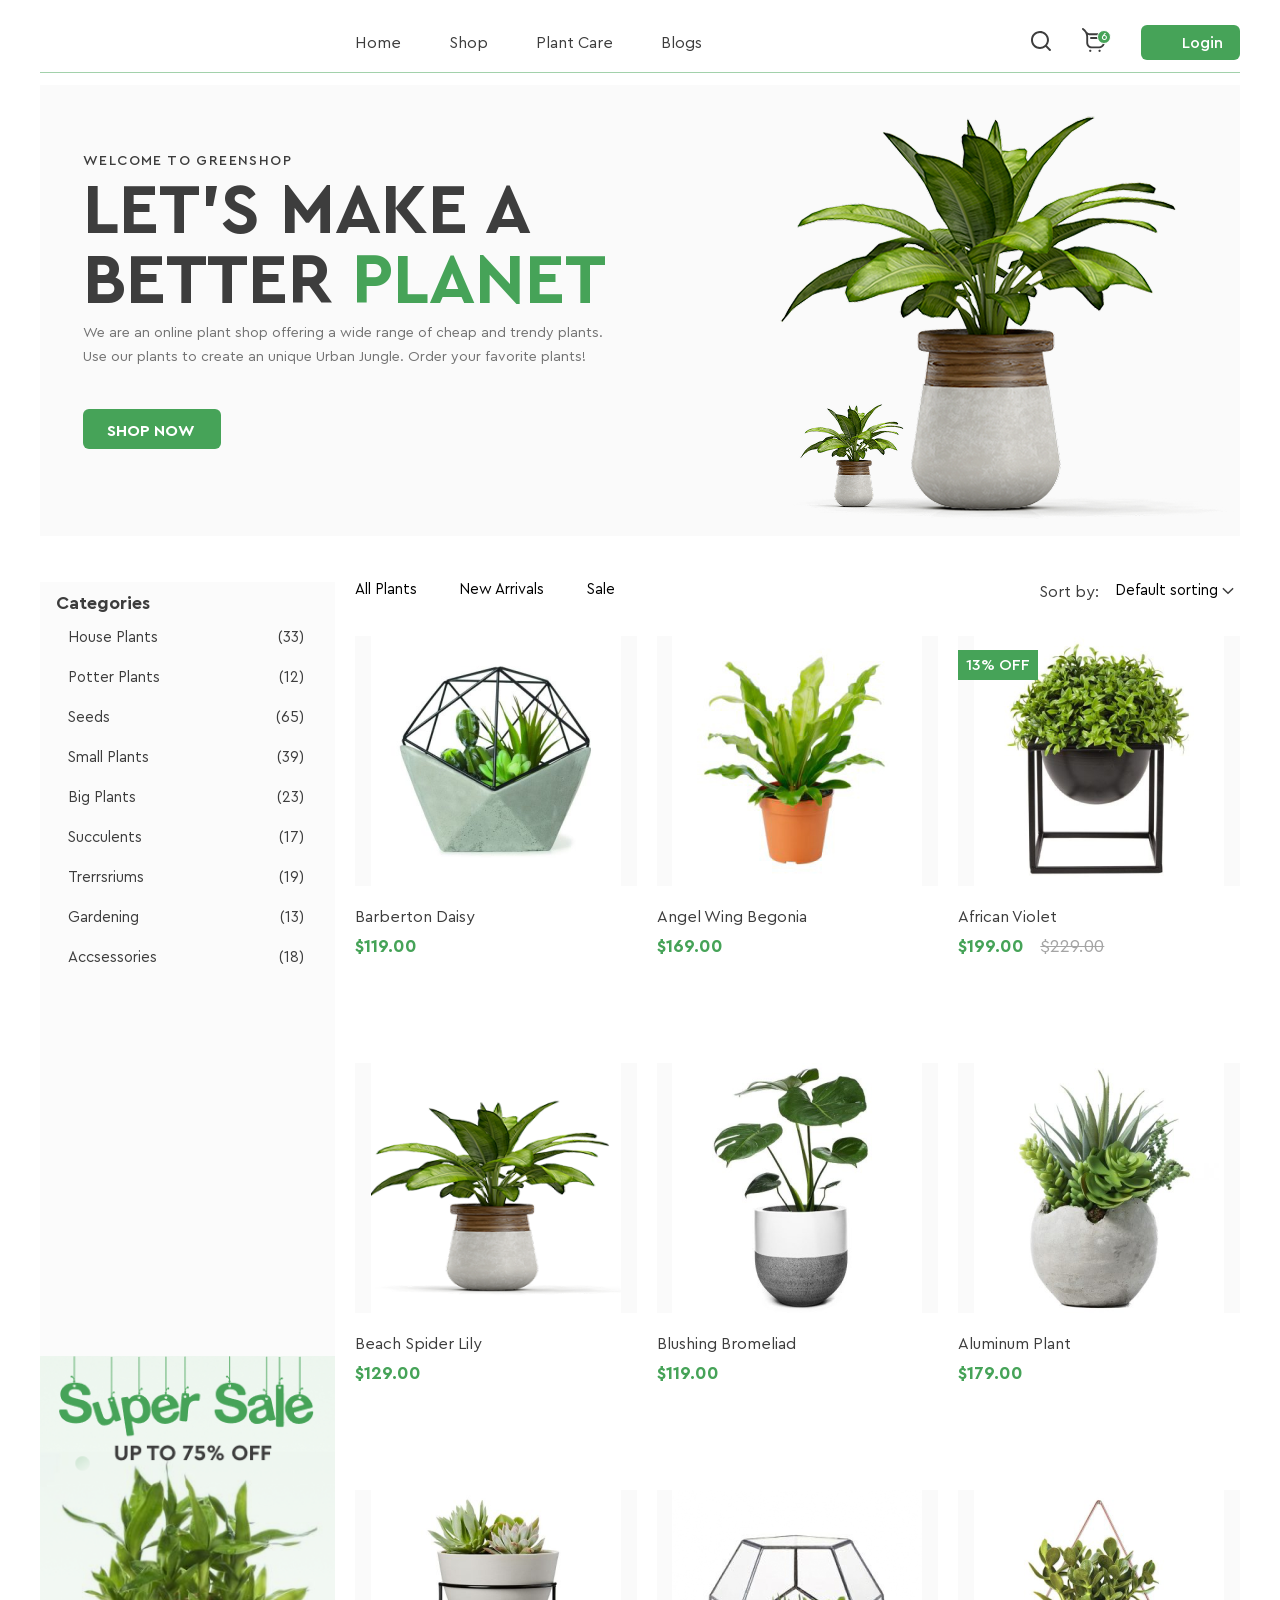
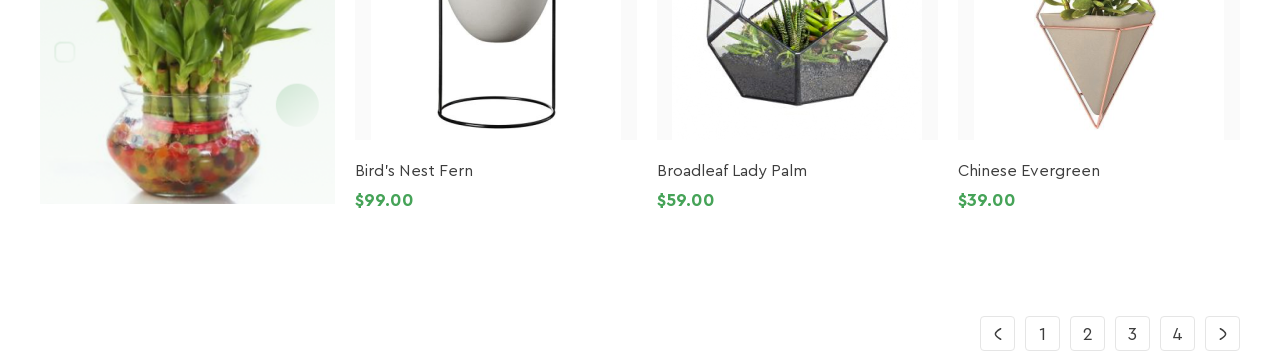
==== commit bd29691e: "homework_10" ====
--- a/homework_06/index.html
+++ b/homework_06/index.html
@@ -11,14 +11,32 @@
 <body class="body">
     <div class="wrapper">
         <header class="header">
-            <a href="#">
+            <a class="logo" href="#">
                 <img class="img-responsive" src="./img/logo.svg" alt="">
             </a>
-            <nav class="menu">
-                <a href="#">Home</a>
-                <a href="#">Shop</a>
-                <a href="#">Plant Care</a>
-                <a href="#">Blogs</a>
+            <nav class="nav">
+                <ul class="menu">
+                    <li><a href="#">Home</a></li>
+                    <li><a href="#">Shop</a></li>
+                    <li><a href="#">Plant Care</a>
+                        <ul class="menu-1">
+                            <li><a href="#">Drainage</a></li>
+                            <li><a href="#">Fungicides</a></li>
+                            <li><a href="#">Fertilizer</a></li>
+                            <li><a class="priming-pointer" href="#">Priming</a>
+                                <ul class="menu-2">
+                                    <li><a href="#">Universal</a></li>
+                                    <li><a href="#">For Ficus</a></li>
+                                    <li><a href="#">For Cacti</a></li>
+                                    <li><a href="#">For Citrus</a></li>
+                                    <li><a href="#">For those in bloom</a></li>
+                                    <li><a href="#">For Orchids</a></li>
+                                </ul>
+                            </li>
+                        </ul>
+                    </li>
+                    <li><a href="#">Blogs</a></li>
+                </ul>
             </nav>
             <div class="login-bar">
                 <button type="button" class="search">
@@ -55,16 +73,17 @@
             <section class="section-items">
                 <div class="left-bar">
                     <div class="list">
-                        <p><b>Categories</b></p>
+                        <p class="categories">Categories</p>
                         <ul class="list-item">
-                            <li><a href="#">House Plants</a></li>
-                            <li><a href="#">Potter Plants</a></li>
-                            <li><a href="#">Seeds</a></li>
-                            <li><a href="#">Small Plants</a></li>
-                            <li><a href="#">Big Plants</a></li>
-                            <li><a href="#">Succulents</a></li>
-                            <li><a href="#">Trerrsriums</a></li>
-                            <li><a href="#">Gardening</a></li>
+                            <li><a href="#">House Plants <span>(33)</span></a></li>
+                            <li><a href="#">Potter Plants <span>(12)</span></a></li>
+                            <li><a href="#">Seeds <span>(65)</span></a></li>
+                            <li><a href="#">Small Plants <span>(39)</span></a></li>
+                            <li><a href="#">Big Plants <span>(23)</span></a></li>
+                            <li><a href="#">Succulents <span>(17)</span></a></li>
+                            <li><a href="#">Trerrsriums <span>(19)</span></a></li>
+                            <li><a href="#">Gardening <span>(13)</span></a></li>
+                            <li><a href="#">Accsessories <span>(18)</span></a></li>
                         </ul>
                     </div>
                     <img class="sale-baner" src="./img/super_sale_banner.png" alt="">
@@ -78,7 +97,7 @@
                         </div>
                         <div class="up-sort">
                             <p>Sort by:</p>
-                            <button type="button">Default sorting
+                            <button type="button"> <span class="defsort">Default sorting</span> 
                                 <svg xmlns="http://www.w3.org/2000/svg" width="12" height="8" viewBox="0 0 12 8"
                                     fill="none">
                                     <path d="M10.6667 1.66669L6.00004 6.33335L1.33337 1.66669" stroke="#3d3d3d"
@@ -309,7 +328,8 @@
                         <article class="goods-element">
                             <div class="green-line">
                                 <div class="goods-img">
-                                    <img class="img-responsive" src="./img/blushing.png" alt=""> <div class="goods-img-panel">
+                                    <img class="img-responsive" src="./img/blushing.png" alt="">
+                                    <div class="goods-img-panel">
                                         <div class="goods-img-panel-btn">
                                             <a class="goods-img-panel-btn-element" href="#">
                                                 <svg xmlns="http://www.w3.org/2000/svg" width="20" height="20"
@@ -414,7 +434,8 @@
                         <article class="goods-element">
                             <div class="green-line">
                                 <div class="goods-img">
-                                    <img class="img-responsive" src="./img/bird.png" alt=""> <div class="goods-img-panel">
+                                    <img class="img-responsive" src="./img/bird.png" alt="">
+                                    <div class="goods-img-panel">
                                         <div class="goods-img-panel-btn">
                                             <a class="goods-img-panel-btn-element" href="#">
                                                 <svg xmlns="http://www.w3.org/2000/svg" width="20" height="20"
--- a/homework_06/css/style.css
+++ b/homework_06/css/style.css
@@ -67,29 +67,115 @@
 
 .header {
     box-sizing: content-box;
-    background-color: #fff;
     padding-top: 25px;
     margin-bottom: 12px;
     display: flex;
     justify-content: space-between;
     align-items: center;
-    padding-bottom: 24px;
+    padding-bottom: 12px;
     border-bottom: 0.3px solid;
     border-bottom-color: rgba(70, 163, 88, 0.50);
 }
 
-.menu a {
+.logo {
+    display: inline-block;
+}
+
+.menu {
+    list-style: none;
+    display: flex;
+}
+
+.menu>li>ul::before {
+    content: '';
+    width: 100%;
+    height: 12px;
+    background-color: transparent;
+    display: block;
+}
+
+.menu>li {
+    padding-right: 48px;
+    position: relative;
+}
+
+.menu-1 {
+    display: none;
+    padding: 0;
+    list-style: none;
+    width: 188px;
+}
+
+.priming-pointer {
+    background-image: url(../img/priming-pointer.svg);
+    background-repeat: no-repeat;
+    background-position: center right 17px;
+}
+
+.menu-1 li:hover>.priming-pointer {
+    background-image: url(../img/priming-pointer1.svg);
+    background-repeat: no-repeat;
+    background-position: center right 17px;
+}
+
+.menu-2 {
+    display: none;
+    padding: 0;
+    list-style: none;
+    width: 188px;
+    border: 2px solid transparent;
+}
+
+.menu .menu-1 {
+    position: absolute;
+    left: 0;
+    top: 42.5px;
+}
+
+.menu .menu-1 .menu-2 {
+    position: absolute;
+    left: 188px;
+    top: 10px;
+}
+
+.menu-1 li a {
+    display: block;
+    color: #3d3d3d;
+    font-family: inherit;
     font-size: 16px;
+    font-style: normal;
     font-weight: 400;
     line-height: normal;
     text-decoration: none;
+    background-color: #edf6ee;
+    padding: 7px 14px;
+}
+
+.menu-1 li:hover>a {
+    font-weight: 700;
+    color: #ffffff;
+    background-color: #1A712A;
+}
+
+.menu li:hover>.menu-1 {
+    display: block;
+}
+
+.menu-1 li:hover>.menu-2 {
+    display: block;
+}
+
+.menu>li>a {
+    font-size: 16px;
+    font-weight: 400;
+    line-height: normal;
+    text-decoration: none;
     color: inherit;
-    margin-right: 48px;
-    padding-bottom: 32px;
+    padding-bottom: 21px;
     border-bottom: 3px solid transparent;
 }
 
-.menu a:hover {
+.menu>li:hover a {
     border-bottom-color: #46a358;
 }
 
@@ -110,7 +196,8 @@
 }
 
 .basket {
-    margin-left: 30px;
+    padding-left: 25px;
+    padding-right: 5px;
     position: relative;
     display: inline-block;
 }
@@ -122,13 +209,13 @@
 .basket-count {
     position: absolute;
     top: 2px;
-    right: -5px;
+    right: 0px;
     width: 14px;
     height: 14px;
-    font-size: 8px;
+    font-size: 10px;
     font-weight: 500;
     color: #fff;
-    border: 2px solid #fff;
+    border: 1px solid #fff;
     border-radius: 50%;
     background-color: #46a358;
     display: flex;
@@ -147,7 +234,7 @@
     padding: 8px 17px 7px 41px;
     background-image: url(../img/login.svg);
     background-repeat: no-repeat;
-    background-position: 20px 8px;
+    background-position: 18px 8px;
     margin-left: 30px;
 }
 
@@ -165,8 +252,8 @@
 
 .green-shop {
     padding-top: 68px;
-    padding-bottom: 85px;
-    padding-left: 40px;
+    padding-bottom: 95px;
+    padding-left: 43px;
     display: inline-block;
     vertical-align: top;
 }
@@ -197,7 +284,7 @@
     color: #727272;
     font-size: 14px;
     line-height: 24px;
-    margin-bottom: 44px;
+    margin-bottom: 52px;
     width: 535px;
 }
 
@@ -210,12 +297,13 @@
     text-decoration: none;
     border-radius: 6px;
     background-color: #46a358;
-    padding: 11px 27px 9px 26px;
+    padding: 14px 26px 10px 24px;
 }
 
 .img {
-    display: inline-block;
+    display: flex;
     width: 100%;
+    justify-content: end;
 }
 
 .section-items {
@@ -230,10 +318,18 @@
 }
 
 .list {
-    height: 680px;
+    height: 774px;
     background-color: #fbfbfb;
-    padding-top: 14px;
-    padding-left: 18px;
+    padding-top: 16px;
+    padding-left: 16px;
+}
+
+.categories {
+    font-family: inherit;
+    font-weight: 700;
+    font-size: 18px;
+    line-height: 11px;
+    padding-bottom: 9px;
 }
 
 .list-item {
@@ -243,6 +339,12 @@
     list-style-type: none;
 }
 
+.list-item a {
+    display: flex;
+    justify-content: space-between;
+    padding-right: 31px;
+}
+
 .sale-baner {
     width: 100%;
 }
@@ -266,12 +368,12 @@
     display: flex;
     justify-content: space-between;
     align-items: flex-start;
-    margin-bottom: 20px;
+    margin-bottom: 32px;
 }
 
 .up-select {
     display: flex;
-    width: 33.333%;
+    width: 29.333%;
     justify-content: space-between;
     align-items: center;
 }
@@ -282,6 +384,13 @@
     justify-content: end;
     align-items: flex-start;
     gap: 10px;
+}
+
+.defsort {
+    font-family: inherit;
+    font-weight: 400;
+    font-size: 15px;
+    line-height: 16px;
 }
 
 .up-btn {
@@ -297,7 +406,7 @@
 }
 
 .up-select button {
-    padding-bottom: 7px;
+    padding-bottom: 3px;
     border-bottom: 2px solid transparent;
 }
 
@@ -337,7 +446,7 @@
     width: 33.333%;
     padding-left: 10px;
     padding-right: 10px;
-    padding-bottom: 70px;
+    padding-bottom: 105px;
 }
 
 .green-line {
@@ -412,7 +521,7 @@
 .goods-element-ref {
     text-decoration: none;
     display: inline-block;
-    padding-top: 12px;
+    padding-top: 23px;
 }
 
 .good-name {
@@ -436,7 +545,7 @@
     font-style: normal;
     font-weight: 700;
     line-height: 16px;
-    padding-top: 6px;
+    padding-top: 13px;
 }
 
 .good-price-sale {
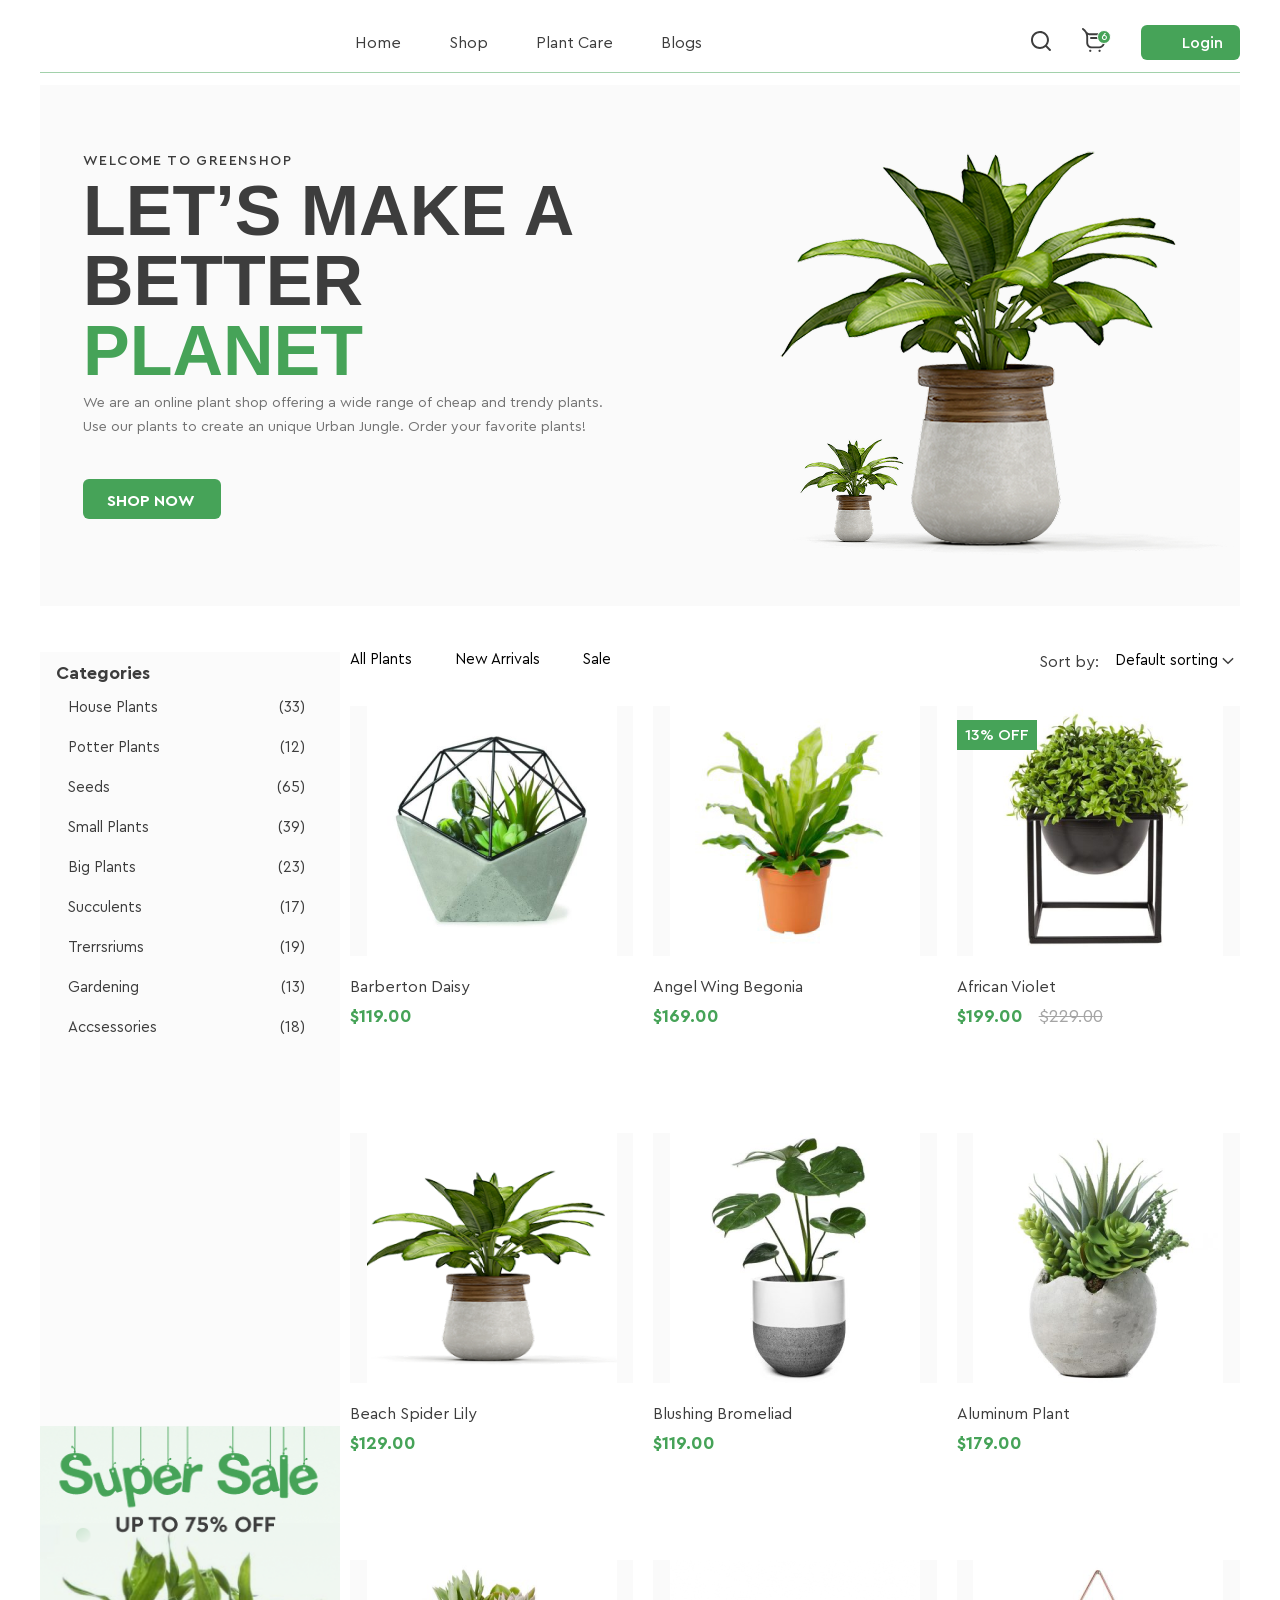
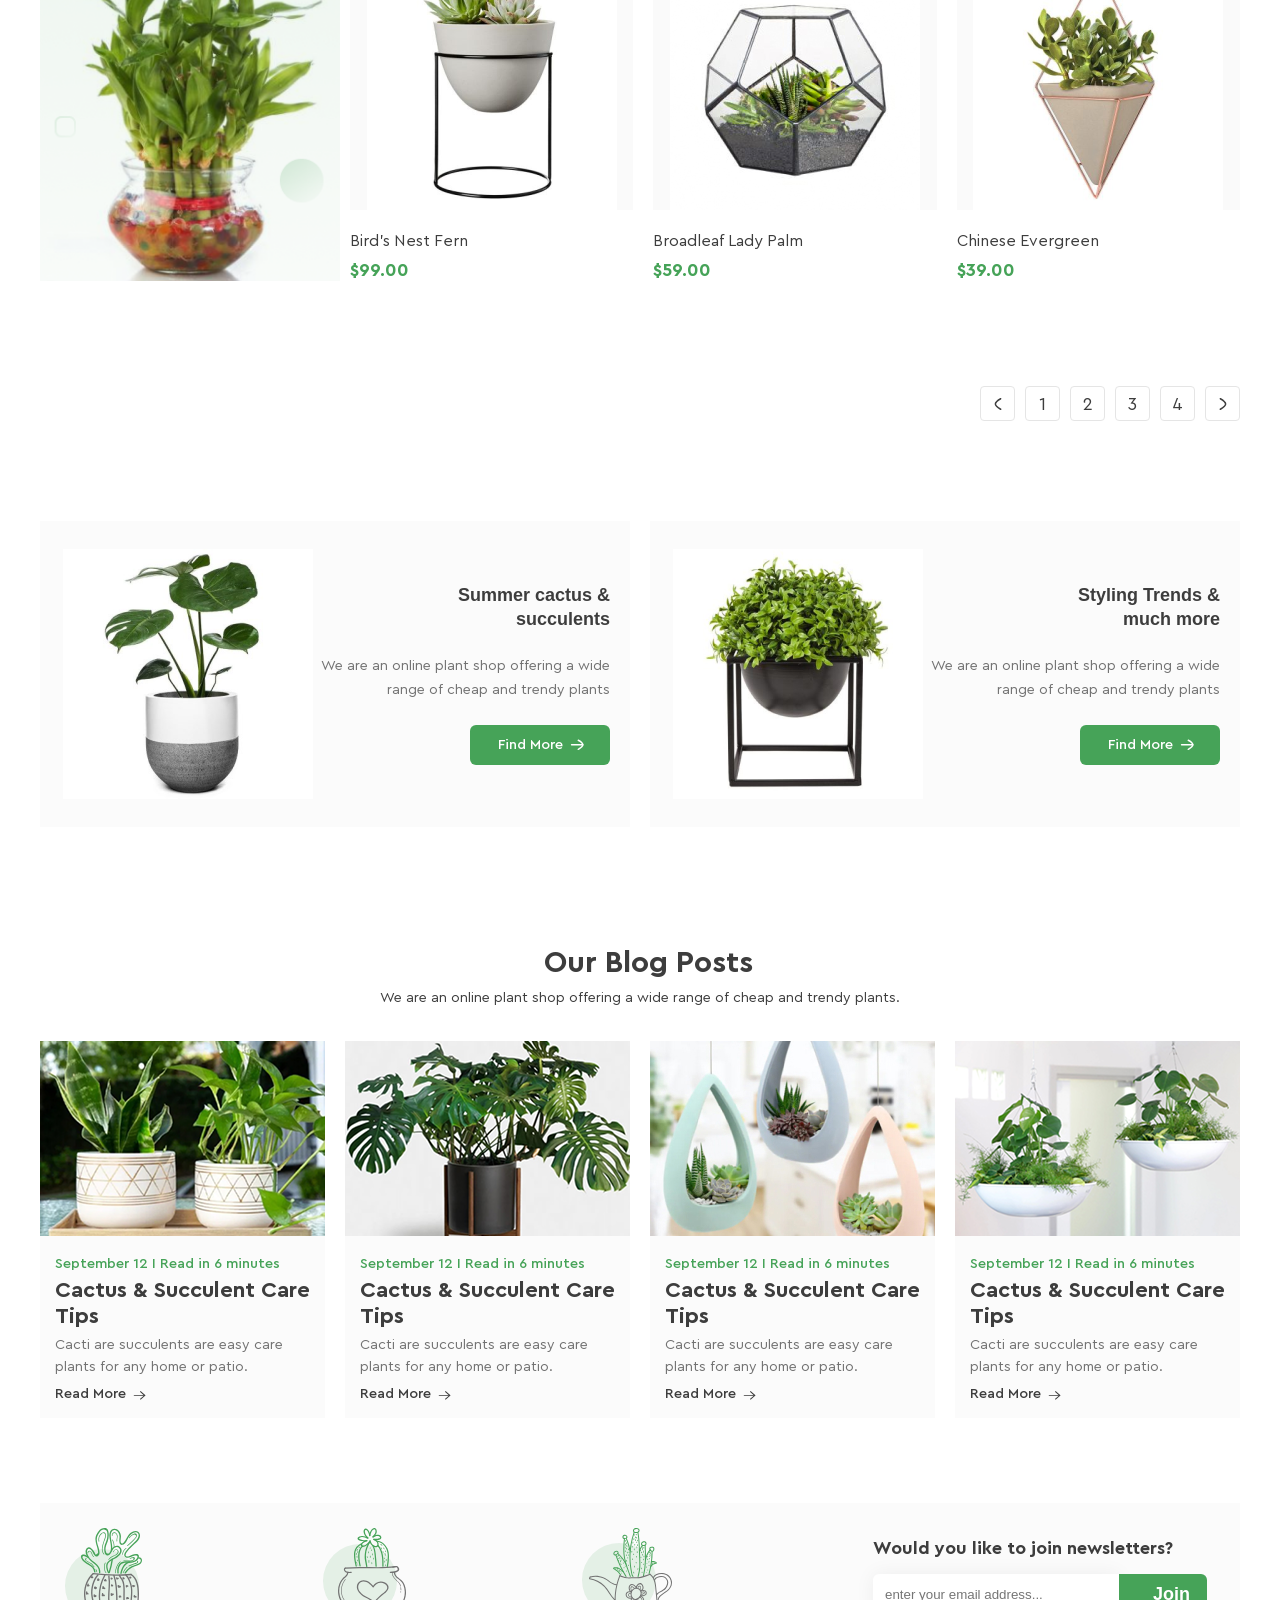
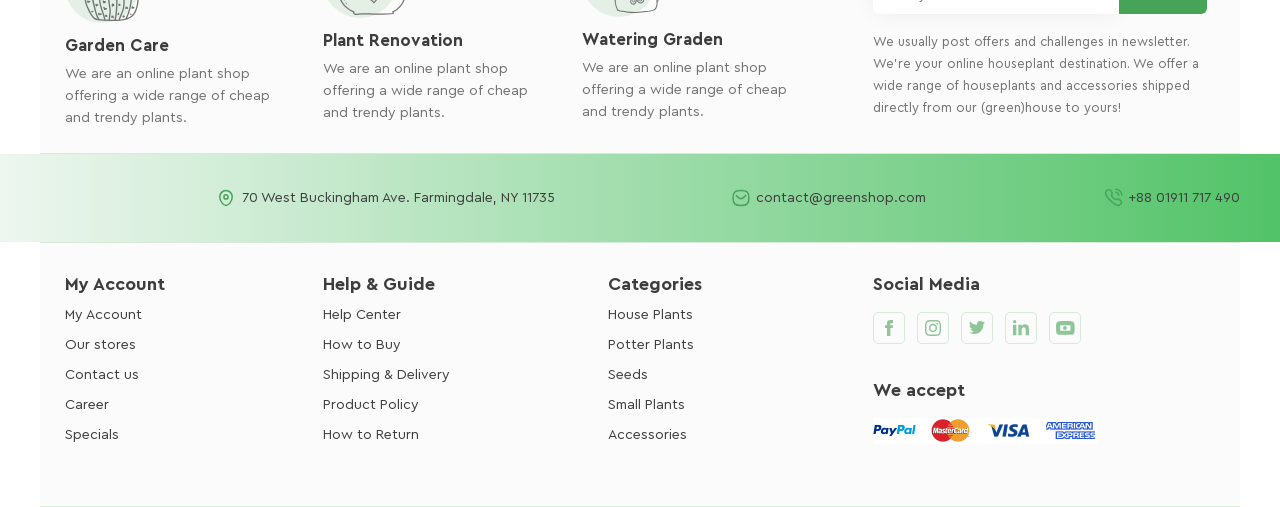
==== commit 7d16052f: "homework_11" ====
--- a/homework_06/index.html
+++ b/homework_06/index.html
@@ -71,6 +71,7 @@
                 </div>
             </section>
             <section class="section-items">
+                <h2 class="visually-hidden">Products</h2>
                 <div class="left-bar">
                     <div class="list">
                         <p class="categories">Categories</p>
@@ -97,7 +98,7 @@
                         </div>
                         <div class="up-sort">
                             <p>Sort by:</p>
-                            <button type="button"> <span class="defsort">Default sorting</span> 
+                            <button type="button"> <span class="defsort">Default sorting</span>
                                 <svg xmlns="http://www.w3.org/2000/svg" width="12" height="8" viewBox="0 0 12 8"
                                     fill="none">
                                     <path d="M10.6667 1.66669L6.00004 6.33335L1.33337 1.66669" stroke="#3d3d3d"
@@ -617,8 +618,245 @@
                     </div>
                 </div>
             </section>
+            <section class="info">
+                <h2 class="visually-hidden">Information</h2>
+                <div class="info-element">
+                    <article class="info-more">
+                        <div class="find-more-img"><img class="img-responsive" src="./img/blushing.png"></div>
+                        <div class="find-more-content">
+                            <h3 class="find-more-h">Summer cactus & succulents</h3>
+                            <p class="find-more-p">We are an online plant shop offering a wide range of cheap and trendy
+                                plants
+                            </p>
+                            <a class="find-more-btn" href="#">Find More</a>
+                        </div>
+                    </article>
+                </div>
+                <div class="info-element">
+                    <article class="info-more">
+                        <div class="find-more-img"><img class="img-responsive" src="./img/african.png"></div>
+                        <div class="find-more-content">
+                            <h3 class="find-more-h">Styling Trends & much more</h3>
+                            <p class="find-more-p">We are an online plant shop offering a wide range of cheap and trendy
+                                plants
+                            </p>
+                            <a class="find-more-btn" href="#">Find More</a>
+                        </div>
+                    </article>
+                </div>
+            </section>
+            <section class="blog-posts">
+                <h2 class="visually-hidden">Blog Posts</h2>
+                <h3 class="blog-posts-h">Our Blog Posts</h3>
+                <p class="blog-posts-p">We are an online plant shop offering a wide range of cheap and trendy plants.
+                </p>
+                <div class="blog-posts-list">
+                    <div class="blog-posts-item">
+                        <article class="blog-posts-content">
+                            <img class="img-responsive" src="./img/care-tips01.png">
+                            <div class="posts-content-txt">
+                                <p class="posts-content-p-green">September 12 I Read in 6 minutes</p>
+                                <h3 class="posts-content-h">Cactus & Succulent Care Tips</h3>
+                                <p class="posts-content-p">Cacti are succulents are easy care plants for any home or
+                                    patio.
+                                </p>
+                                <a class="posts-content-btn" href="#">Read More
+                                </a>
+                            </div>
+                        </article>
+                    </div>
+                    <div class="blog-posts-item">
+                        <article class="blog-posts-content">
+                            <img class="img-responsive" src="./img/care-tips02.png">
+                            <div class="posts-content-txt">
+                                <p class="posts-content-p-green">September 12 I Read in 6 minutes</p>
+                                <h3 class="posts-content-h">Cactus & Succulent Care Tips</h3>
+                                <p class="posts-content-p">Cacti are succulents are easy care plants for any home or
+                                    patio.
+                                </p>
+                                <a class="posts-content-btn" href="#">Read More</a>
+                            </div>
+                        </article>
+                    </div>
+                    <div class="blog-posts-item">
+                        <article class="blog-posts-content">
+                            <img class="img-responsive" src="./img/care-tips03.jpg">
+                            <div class="posts-content-txt">
+                                <p class="posts-content-p-green">September 12 I Read in 6 minutes</p>
+                                <h3 class="posts-content-h">Cactus & Succulent Care Tips</h3>
+                                <p class="posts-content-p">Cacti are succulents are easy care plants for any home or
+                                    patio.
+                                </p>
+                                <a class="posts-content-btn" href="#">Read More</a>
+                            </div>
+                        </article>
+                    </div>
+                    <div class="blog-posts-item">
+                        <article class="blog-posts-content">
+                            <img class="img-responsive" src="./img/care-tips04.png">
+                            <div class="posts-content-txt">
+                                <p class="posts-content-p-green">September 12 I Read in 6 minutes</p>
+                                <h3 class="posts-content-h">Cactus & Succulent Care Tips</h3>
+                                <p class="posts-content-p">Cacti are succulents are easy care plants for any home or
+                                    patio.
+                                </p>
+                                <a class="posts-content-btn" href="#">Read More</a>
+                            </div>
+                        </article>
+                    </div>
+                </div>
+            </section>
         </main>
     </div>
+    <footer>
+        <div class="wrapper">
+            <section class="plant-care">
+                <h2 class="visually-hidden">Plant care information</h2>
+                <div class="plant-care-info-list">
+                    <article class="plant-care-info">
+                        <div class="plant-care-img">
+                            <img class="img-responsive" src="./img/group-01.svg">
+                        </div>
+                        <h3 class="plant-care-info-h">Garden Care</h3>
+                        <p class="plant-care-info-p">We are an online plant shop offering a wide range of cheap and
+                            trendy plants.</p>
+                    </article>
+                    <article class="plant-care-info">
+                        <div class="plant-care-img">
+                            <img class="img-responsive" src="./img/group-02.svg">
+                        </div>
+                        <h3 class="plant-care-info-h">Plant Renovation</h3>
+                        <p class="plant-care-info-p">We are an online plant shop offering a wide range of cheap and
+                            trendy plants.</p>
+                    </article>
+                    <article class="plant-care-info">
+                        <div class="plant-care-img">
+                            <img class="img-responsive" src="./img/group-03.svg">
+                        </div>
+                        <h3 class="plant-care-info-h">Watering Graden</h3>
+                        <p class="plant-care-info-p">We are an online plant shop offering a wide range of cheap and
+                            trendy plants.</p>
+                    </article>
+                </div>
+                <div class="plant-care-newsletter">
+                    <article class="plant-care-newsletter-list">
+                        <h3 class="plant-care-newsletter-h">Would you like to join newsletters?</h3>
+                        <form class="form" action="submit" method="get">
+                            <input class="plant-care-newsletter-input" type="email" name="mail" pattern="[@]"
+                                placeholder="enter your email address..." required>
+                            <button class="plant-care-newsletter-btn" type="submit">Join</button>
+                        </form>
+                        <p class="plant-care-newsletter-p">We usually post offers and challenges in newsletter.
+                            We’re
+                            your online houseplant destination. We offer a wide range of houseplants and accessories
+                            shipped directly from our (green)house to yours!</p>
+                    </article>
+                </div>
+            </section>
+        </div>
+        <div class="contact-info-background">
+            <div class="wrapper">
+                <section class="contact-info">
+                    <h2 class="visually-hidden">Contact information</h2>
+                    <a class="logo" href="#">
+                        <img class="img-responsive" src="./img/logo.svg" alt="">
+                    </a>
+                    <a class="contact-info-map" href="https://www.google.com/maps/">70 West Buckingham Ave.
+                        Farmingdale, NY 11735</a>
+                    <a class="contact-info-mail" href="mailto:contact@greenshop.com">contact@greenshop.com</a>
+                    <a class="contact-info-tel" href="callto:+88 01911 717 490">+88 01911 717 490</a>
+                </section>
+            </div>
+        </div>
+        <div class="wrapper">
+            <section class="account-help">
+                <h2 class="visually-hidden">Help & Guide Categories Social Media</h2>
+                <div class="account-help-list">
+                    <div class="account-help-item">
+                        <ul class="account-help-item-inset">
+                            <p class="account-help-item-inset-p">My Account</p>
+                            <li><a href="#">My Account</a></li>
+                            <li><a href="#">Our stores</a></li>
+                            <li><a href="#">Contact us</a></li>
+                            <li><a href="#">Career</a></li>
+                            <li><a href="#">Specials</a></li>
+                        </ul>
+                    </div>
+                    <div class="account-help-item">
+                        <ul class="account-help-item-inset">
+                            <p class="account-help-item-inset-p">Help & Guide</p>
+                            <li><a href="#">Help Center</a></li>
+                            <li><a href="#">How to Buy</a></li>
+                            <li><a href="#">Shipping & Delivery</a></li>
+                            <li><a href="#">Product Policy</a></li>
+                            <li><a href="#">How to Return</a></li>
+                        </ul>
+                    </div>
+                    <div class="account-help-item">
+                        <ul class="account-help-item-inset">
+                            <p class="account-help-item-inset-p">Categories</p>
+                            <li><a href="#">House Plants</a></li>
+                            <li><a href="#">Potter Plants</a></li>
+                            <li><a href="#">Seeds</a></li>
+                            <li><a href="#">Small Plants</a></li>
+                            <li><a href="#">Accessories</a></li>
+                        </ul>
+                    </div>
+                </div>
+                <div class="social-media">
+                    <div class="social-media-list">
+                        <div class="social-media-item">
+                            <p class="social-media-item-p">Social Media</p>
+                            <a class="social-media-item-a" href="#"><svg xmlns="http://www.w3.org/2000/svg" width="32"
+                                    height="32" viewBox="0 0 32 32" fill="none">
+                                    <rect x="0.5" y="0.5" width="31" height="31" rx="4.5" stroke="#46A358"
+                                        stroke-opacity="0.2" />
+                                    <path
+                                        d="M14 13.3333H12V16H14V24H17.3333V16H19.7333L20 13.3333H17.3333V12.2C17.3333 11.6 17.4667 11.3333 18.0667 11.3333H20V8H17.4667C15.0667 8 14 9.06667 14 11.0667V13.3333Z"
+                                        fill="#46A358" fill-opacity="0.6" />
+                                </svg></a>
+                            <a class="social-media-item-a" href="#"><svg xmlns="http://www.w3.org/2000/svg" width="32"
+                                    height="32" viewBox="0 0 32 32" fill="none">
+                                    <rect x="0.5" y="0.5" width="31" height="31" rx="4.5" stroke="#46A358"
+                                        stroke-opacity="0.2" />
+                                    <path
+                                        d="M16 9.46667C18.1333 9.46667 18.4 9.46667 19.2667 9.53333C21.4667 9.6 22.4667 10.6667 22.5333 12.8C22.6 13.6667 22.6 13.8667 22.6 16C22.6 18.1333 22.6 18.4 22.5333 19.2C22.4667 21.3333 21.4 22.4 19.2667 22.4667C18.4 22.5333 18.2 22.5333 16 22.5333C13.8667 22.5333 13.6 22.5333 12.8 22.4667C10.6 22.4 9.6 21.3333 9.53333 19.2C9.46667 18.3333 9.46667 18.1333 9.46667 16C9.46667 13.8667 9.46667 13.6 9.53333 12.8C9.6 10.6667 10.6667 9.6 12.8 9.53333C13.6 9.46667 13.8667 9.46667 16 9.46667ZM16 8C13.8 8 13.5333 8 12.7333 8.06667C9.8 8.2 8.2 9.8 8.06667 12.7333C8 13.5333 8 13.8 8 16C8 18.2 8 18.4667 8.06667 19.2667C8.2 22.2 9.8 23.8 12.7333 23.9333C13.5333 24 13.8 24 16 24C18.2 24 18.4667 24 19.2667 23.9333C22.2 23.8 23.8 22.2 23.9333 19.2667C24 18.4667 24 18.2 24 16C24 13.8 24 13.5333 23.9333 12.7333C23.8 9.8 22.2 8.2 19.2667 8.06667C18.4667 8 18.2 8 16 8ZM16 11.8667C13.7333 11.8667 11.8667 13.7333 11.8667 16C11.8667 18.2667 13.7333 20.1333 16 20.1333C18.2667 20.1333 20.1333 18.2667 20.1333 16C20.1333 13.7333 18.2667 11.8667 16 11.8667ZM16 18.6667C14.5333 18.6667 13.3333 17.4667 13.3333 16C13.3333 14.5333 14.5333 13.3333 16 13.3333C17.4667 13.3333 18.6667 14.5333 18.6667 16C18.6667 17.4667 17.4667 18.6667 16 18.6667ZM20.2667 10.8C19.7333 10.8 19.3333 11.2 19.3333 11.7333C19.3333 12.2667 19.7333 12.6667 20.2667 12.6667C20.8 12.6667 21.2 12.2667 21.2 11.7333C21.2 11.2 20.8 10.8 20.2667 10.8Z"
+                                        fill="#46A358" fill-opacity="0.6" />
+                                </svg></a>
+                            <a class="social-media-item-a" href="#"><svg xmlns="http://www.w3.org/2000/svg" width="32"
+                                    height="32" viewBox="0 0 32 32" fill="none">
+                                    <rect x="0.5" y="0.5" width="31" height="31" rx="4.5" stroke="#46A358"
+                                        stroke-opacity="0.2" />
+                                    <path
+                                        d="M13.0319 22.0036C19.0699 22.0036 22.3718 17.0012 22.3718 12.6636C22.3718 12.5214 22.3689 12.38 22.3624 12.2392C23.0033 11.7759 23.5605 11.1976 24 10.5395C23.4118 10.8008 22.7789 10.9768 22.1149 11.0562C22.7926 10.6498 23.313 10.0067 23.5585 9.24021C22.9241 9.61636 22.2217 9.88969 21.4742 10.0371C20.8749 9.39908 20.0218 9 19.0779 9C17.2648 9 15.7946 10.4702 15.7946 12.2823C15.7946 12.54 15.8236 12.7904 15.8796 13.0308C13.1516 12.8938 10.7324 11.5874 9.11352 9.60125C8.83127 10.0862 8.66877 10.65 8.66877 11.2511C8.66877 12.3899 9.24837 13.3953 10.1297 13.9836C9.59121 13.9671 9.08531 13.8189 8.64293 13.5729C8.6422 13.5866 8.6422 13.6004 8.6422 13.6148C8.6422 15.2047 9.77392 16.532 11.2758 16.8329C11.0001 16.908 10.71 16.9484 10.4105 16.9484C10.199 16.9484 9.99338 16.9273 9.79339 16.8893C10.2112 18.1933 11.4232 19.1425 12.8601 19.1693C11.7364 20.0499 10.3209 20.5745 8.78305 20.5745C8.51827 20.5745 8.25695 20.5594 8 20.529C9.45273 21.46 11.1777 22.0036 13.0319 22.0036Z"
+                                        fill="#46A358" fill-opacity="0.6" />
+                                </svg></a>
+                            <a class="social-media-item-a" href="#"><svg xmlns="http://www.w3.org/2000/svg" width="32"
+                                    height="32" viewBox="0 0 32 32" fill="none">
+                                    <rect x="0.5" y="0.5" width="31" height="31" rx="4.5" stroke="#46A358"
+                                        stroke-opacity="0.2" />
+                                    <path
+                                        d="M11.3333 9.66667C11.3333 10.6 10.6 11.3333 9.66667 11.3333C8.73333 11.3333 8 10.6 8 9.66667C8 8.73333 8.73333 8 9.66667 8C10.6 8 11.3333 8.73333 11.3333 9.66667ZM11.3333 12.6667H8V23.3333H11.3333V12.6667ZM16.6667 12.6667H13.3333V23.3333H16.6667V17.7333C16.6667 14.6 20.6667 14.3333 20.6667 17.7333V23.3333H24V16.6C24 11.3333 18.0667 11.5333 16.6667 14.1333V12.6667Z"
+                                        fill="#46A358" fill-opacity="0.6" />
+                                </svg></a>
+                            <a class="social-media-item-a" href="#"><svg xmlns="http://www.w3.org/2000/svg" width="32"
+                                    height="32" viewBox="0 0 32 32" fill="none">
+                                    <rect x="0.5" y="0.5" width="31" height="31" rx="4.5" stroke="#46A358"
+                                        stroke-opacity="0.2" />
+                                    <path fill-rule="evenodd" clip-rule="evenodd"
+                                        d="M22.1653 13.4299L22.168 13.4306C22.168 13.4306 22.1676 13.4305 22.1667 13.4303C22.1663 13.4302 22.1658 13.4301 22.1653 13.4299ZM11.3244 13.3569C13.9176 13.1957 18.7483 13.1957 21.3415 13.3569L21.3422 13.3644C21.4047 13.9972 21.4299 14.8414 21.4299 16.0192C21.4299 17.1824 21.4053 18.0269 21.3441 18.665C18.6962 18.7703 13.9713 18.7703 11.3228 18.665C11.261 18.0332 11.236 17.1914 11.236 16.0192C11.236 14.8414 11.2612 13.9972 11.3237 13.3644L11.3244 13.3569ZM22.2422 18.6111C22.2422 18.6111 22.2405 18.6115 22.237 18.6122L22.2422 18.6111ZM10.4979 18.6077L10.5006 18.6084C10.4988 18.6079 10.4979 18.6077 10.4979 18.6077ZM7 16.0192C7 20.8412 7.38887 22.63 10.4221 22.8633C13.222 23.0189 19.4439 23.0189 22.2438 22.8633C25.277 22.7078 25.6659 20.8412 25.6659 16.0192C25.6659 11.1971 25.277 9.40832 22.2438 9.17499C19.4439 8.94167 13.222 8.94167 10.4221 9.17499C7.38887 9.40832 7 11.1971 7 16.0192ZM10.4979 13.4306C10.4979 13.4306 10.4988 13.4304 10.5007 13.4299L10.4979 13.4306ZM16.7823 17.7389C15.5039 18.3781 13.9997 17.4484 13.9997 16.0192C13.9997 14.5899 15.5039 13.6602 16.7823 14.2994C18.1994 15.008 18.1994 17.0303 16.7823 17.7389Z"
+                                        fill="#46A358" fill-opacity="0.6" />
+                                </svg></a>
+                        </div>
+                        <div class="social-media-item">
+                            <p class="social-media-item-p">We accept</p>
+                           <img class="img-responsive" src="./img/cards.png">
+                        </div>
+                    </div>
+                </div>
+            </section>
+        </div>
+    </footer>
 </body>
 
 </html>
--- a/homework_06/css/style.css
+++ b/homework_06/css/style.css
@@ -1,6 +1,6 @@
 @font-face {
     font-family: 'Cera Pro';
-    src: url('../fonts/CeraPro-BoldItalic.woff') format('woff2');
+    src: url('../fonts/CeraPro-BoldItalic.woff') format('woff');
     font-weight: 700;
     font-style: italic;
     font-display: swap;
@@ -8,15 +8,31 @@
 
 @font-face {
     font-family: 'Cera Pro';
-    src: url('../fonts/CeraPro-Medium.woff') format('woff2');
-    font-weight: 500;
-    font-style: normal;
+    src: url('../fonts/CeraPro-BlackItalic.woff') format('woff');
+    font-weight: 900;
+    font-style: italic;
     font-display: swap;
 }
 
 @font-face {
     font-family: 'Cera Pro';
-    src: url('../fonts/CeraPro-MediumItalic.woff') format('woff2');
+    src: url('../fonts/CeraPro-Black.woff') format('woff');
+    font-weight: 900;
+    font-style: normal;
+    font-display: swap;
+}
+
+@font-face {
+    font-family: 'Cera Pro';
+    src: url('../fonts/CeraPro-Medium.woff') format('woff');
+    font-weight: 500;
+    font-style: normal;
+    font-display: swap;
+}
+
+@font-face {
+    font-family: 'Cera Pro';
+    src: url('../fonts/CeraPro-MediumItalic.woff') format('woff');
     font-weight: 500;
     font-style: italic;
     font-display: swap;
@@ -24,7 +40,7 @@
 
 @font-face {
     font-family: 'Cera Pro';
-    src: url('../fonts/CeraPro-Bold.woff') format('woff2');
+    src: url('../fonts/CeraPro-Bold.woff') format('woff');
     font-weight: 700;
     font-style: normal;
     font-display: swap;
@@ -32,7 +48,7 @@
 
 @font-face {
     font-family: 'Cera Pro';
-    src: url('../fonts/CeraPro-Italic.woff') format('woff2');
+    src: url('../fonts/CeraPro-Italic.woff') format('woff');
     font-weight: 400;
     font-style: italic;
     font-display: swap;
@@ -40,7 +56,7 @@
 
 @font-face {
     font-family: 'Cera Pro';
-    src: url('../fonts//CeraPro-Regular.woff') format('woff2');
+    src: url('../fonts//CeraPro-Regular.woff') format('woff');
     font-weight: 400;
     font-style: normal;
     font-display: swap;
@@ -308,7 +324,6 @@
 
 .section-items {
     display: flex;
-    gap: 20px;
 }
 
 .left-bar {
@@ -342,7 +357,7 @@
 .list-item a {
     display: flex;
     justify-content: space-between;
-    padding-right: 31px;
+    padding-right: 35px;
 }
 
 .sale-baner {
@@ -362,6 +377,7 @@
     width: 75%;
     display: flex;
     flex-direction: column;
+    padding-left: 10px;
 }
 
 .up-panel {
@@ -522,15 +538,16 @@
     text-decoration: none;
     display: inline-block;
     padding-top: 23px;
+    width: 100%;
 }
 
 .good-name {
     color: #3d3d3d;
-    font-family: inherit;
-    font-size: 16px;
-    font-style: normal;
-    font-weight: 400;
-    line-height: 16px;
+    line-height: 16px;
+}
+
+.goods-element-ref:hover .good-name {
+    color: #3d3d3db3;
 }
 
 .good-price-positioning {
@@ -548,6 +565,10 @@
     padding-top: 13px;
 }
 
+.goods-element-ref:hover .good-price {
+    color: #46a358b3;
+}
+
 .good-price-sale {
     color: #a5a5a5;
     font-family: inherit;
@@ -564,6 +585,7 @@
     display: flex;
     justify-content: flex-end;
     gap: 10px;
+    padding-bottom: 100px;
 }
 
 .paginator a {
@@ -596,4 +618,405 @@
 .paginator a:hover path {
     stroke: #fff;
     stroke-width: 3px;
+}
+
+.info {
+    display: flex;
+    margin: 0 -10px;
+    padding-bottom: 132px;
+}
+
+
+.visually-hidden {
+    position: absolute;
+    width: 1px;
+    height: 1px;
+    margin: -1px;
+    border: 0;
+    padding: 0;
+    white-space: nowrap;
+    clip-path: inset(100%);
+    clip: rect(0 0 0 0);
+    overflow: hidden;
+}
+
+.info-element {
+    height: 302px;
+    width: 50%;
+    padding-left: 10px;
+    padding-right: 10px;
+
+}
+
+.info-more {
+    display: flex;
+    background-color: #fbfbfb;
+}
+
+.find-more-img {
+    width: 50%;
+    display: flex;
+    justify-content: center;
+    align-items: center;
+}
+
+.find-more-content {
+    width: 50%;
+    display: flex;
+    flex-direction: column;
+    align-items: flex-end;
+    padding: 62px 20px;
+}
+
+.find-more-h {
+    width: 153px;
+    font-weight: 900;
+    font-size: 18px;
+    line-height: 24px;
+    padding-bottom: 23px;
+    text-align: right;
+}
+
+.find-more-p {
+    width: 292px;
+    font-size: 14px;
+    line-height: 24px;
+    color: #727272;
+    padding-bottom: 23px;
+    text-align: right;
+}
+
+.find-more-btn {
+    text-decoration: none;
+    background-color: #46a358;
+    font-family: inherit;
+    font-weight: 500;
+    font-size: 14px;
+    line-height: 20px;
+    color: #ffffff;
+    padding: 10px 47px 10px 28px;
+    border-radius: 6px;
+    background-image: url(../img/arrow-right.svg);
+    background-repeat: no-repeat;
+    background-position: 100px 14px;
+}
+
+.find-more-btn:hover {
+    background-color: #46a358b3;
+}
+
+.blog-posts {
+    width: 100%;
+    padding-bottom: 100px;
+}
+
+.blog-posts-h {
+    font-weight: 700;
+    font-size: 30px;
+    line-height: 16px;
+    text-align: center;
+    padding-bottom: 15px;
+    padding-left: 16px;
+}
+
+.blog-posts-p {
+    font-size: 14px;
+    line-height: 24px;
+    text-align: center;
+    padding-bottom: 31px;
+}
+
+.blog-posts-list {
+    display: flex;
+    margin: 0 -10px;
+}
+
+.blog-posts-item {
+    height: 362px;
+    width: 25%;
+    padding-left: 10px;
+    padding-right: 10px;
+}
+
+.blog-posts-content {
+    background-color: #fbfbfb;
+}
+
+.posts-content-txt {
+    padding: 15px;
+}
+
+.posts-content-p-green {
+    font-weight: 500;
+    font-size: 14px;
+    line-height: 16px;
+    color: #46a358;
+    text-align: left;
+    padding-bottom: 5px;
+}
+
+.posts-content-h {
+    font-weight: 700;
+    font-size: 22px;
+    line-height: 26px;
+    color: #3d3d3d;
+    text-align: left;
+    padding-bottom: 5px;
+}
+
+.posts-content-p {
+    font-size: 14px;
+    line-height: 22px;
+    color: #727272;
+    text-align: left;
+    padding-bottom: 5px;
+}
+
+.posts-content-btn {
+    text-decoration: none;
+    font-family: inherit;
+    font-weight: 500;
+    font-size: 14px;
+    line-height: 16px;
+    color: #3d3d3d;
+    background-color: transparent;
+    padding: 0px 22px 0px 0px;
+    background-image: url(../img/arrow-right-black.svg);
+    background-repeat: no-repeat;
+    background-position: 75px 1px;
+}
+
+.posts-content-btn:hover {
+    color: #3d3d3db3;
+    background-image: url(../img/arrow-right-black-pointer.svg);
+}
+
+.plant-care {
+    display: flex;
+    width: 100%;
+    justify-content: space-between;
+    padding-top: 25px;
+    padding-bottom: 24px;
+    border-bottom: 1px solid #46a35833;
+    background-color: #fbfbfb;
+}
+
+.plant-care-info-list {
+    display: flex;
+    margin: 0 -25px;
+    width: 66.666%;
+    padding-left: 25px;
+}
+
+.plant-care-info {
+    padding-right: 25px;
+    padding-left: 25px;
+}
+
+.plant-care-img {
+    display: flex;
+    justify-content: left;
+    align-items: center;
+}
+
+.plant-care-info-h {
+    font-weight: 700;
+    font-size: 17px;
+    line-height: 16px;
+    text-align: left;
+    padding-top: 15px;
+}
+
+.plant-care-info-p {
+    font-size: 14px;
+    line-height: 22px;
+    padding-top: 9px;
+    color: #727272;
+}
+
+.plant-care-newsletter {
+    width: 33.333%;
+    margin-left: auto;
+}
+
+.plant-care-newsletter-list {
+    padding-left: 33px;
+    padding-right: 33px;
+}
+
+.plant-care-newsletter-h {
+    font-weight: 700;
+    font-size: 18px;
+    line-height: 16px;
+    padding-top: 12px;
+    padding-bottom: 18px;
+}
+
+.form {
+    display: flex;
+    align-items: center;
+}
+
+.plant-care-newsletter-input {
+    height: 40px;
+    width: 269px;
+    border: 0;
+    padding: 12px;
+    background-color: #ffffff;
+    border-radius: 6px 0 0 6px;
+    box-shadow: 0px 0px 20px 0px rgba(0, 0, 0, 0.06);
+}
+
+.plant-care-newsletter-btn {
+    background-color: #46a358;
+    border: 0;
+    padding: 12px 17px 12px 34px;
+    cursor: pointer;
+    border-radius: 0 6px 6px 0;
+    color: #ffffff;
+    font-size: 18px;
+    font-weight: 700;
+    line-height: 16px;
+}
+
+.plant-care-newsletter-btn:hover {
+    background-color: #46a358b3;
+}
+
+.plant-care-newsletter-p {
+    font-size: 13px;
+    line-height: 22px;
+    color: #727272;
+    padding-top: 17px;
+}
+
+.contact-info-background {
+    background-image: linear-gradient(90deg, #EDF6EF 0%, #52C368 100%);
+}
+
+.contact-info {
+    width: 100%;
+    height: 88px;
+    display: flex;
+    align-items: center;
+    justify-content: space-between;
+}
+
+.contact-info-map {
+    text-decoration: 0;
+    display: inline-block;
+    color: #3d3d3d;
+    font-size: 14px;
+    line-height: 22px;
+    padding-left: 24px;
+    background: url(../img/location.svg) no-repeat 1px 2px;
+
+}
+
+.contact-info-map:hover {
+    color: #3d3d3db3;
+    background: url(../img/location-hover.svg) no-repeat 1px 2px;
+}
+
+.contact-info-mail {
+    text-decoration: 0;
+    display: inline-block;
+    color: #3d3d3d;
+    font-size: 14px;
+    line-height: 22px;
+    padding-left: 24px;
+    background: url(../img/message.svg) no-repeat 0px 2px;
+}
+
+.contact-info-mail:hover {
+    color: #3d3d3db3;
+    background: url(../img/message-hover.svg) no-repeat 0px 2px;
+}
+
+.contact-info-tel {
+    text-decoration: 0;
+    display: inline-block;
+    color: #3d3d3d;
+    font-size: 14px;
+    line-height: 22px;
+    padding-left: 24px;
+    background: url(../img/calling.svg) no-repeat 0px 1px;
+}
+
+.contact-info-tel:hover {
+    color: #3d3d3db3;
+    background: url(../img/calling-hover.svg) no-repeat 0px 1px;
+}
+
+.account-help {
+    display: flex;
+    width: 100%;
+    padding-top: 33px;
+    padding-bottom: 24px;
+    border-top: 1px solid #46a35833;
+    background-color: #fbfbfb;
+    border-bottom: 1px solid #46a35833;
+}
+
+.account-help-list {
+    display: flex;
+    width: 66.666%;
+}
+
+.account-help-item {
+    padding-right: 133px;
+}
+
+.account-help-item-inset {
+    list-style-type: none;
+    padding-left: 25px;
+}
+
+.account-help-item-inset-p {
+    font-size: 18px;
+    font-weight: 700;
+    line-height: 16px;
+    color: #3d3d3d;
+    padding-bottom: 8px;
+}
+
+.account-help-item-inset a {
+    font-size: 14px;
+    line-height: 30px;
+    color: #3d3d3d;
+    text-decoration: 0;
+}
+
+.account-help-item-inset a:hover {
+    color: #3d3d3db3;
+}
+
+.social-media {
+    width: 33.333%;
+    margin-left: auto;
+}
+
+.social-media-list {
+    padding-left: 33px;
+    padding-right: 33px;
+}
+
+.social-media-item {
+    padding-bottom: 33px;
+}
+
+.social-media-item-p {
+    color: #3d3d3d;
+    font-size: 18px;
+    font-weight: 700;
+    line-height: 16px;
+    padding-bottom: 20px;
+}
+
+.social-media-item-a {
+    padding-right: 8px;
+}
+
+.social-media-item-a:hover path {
+    stroke: #46a358b3;
 }
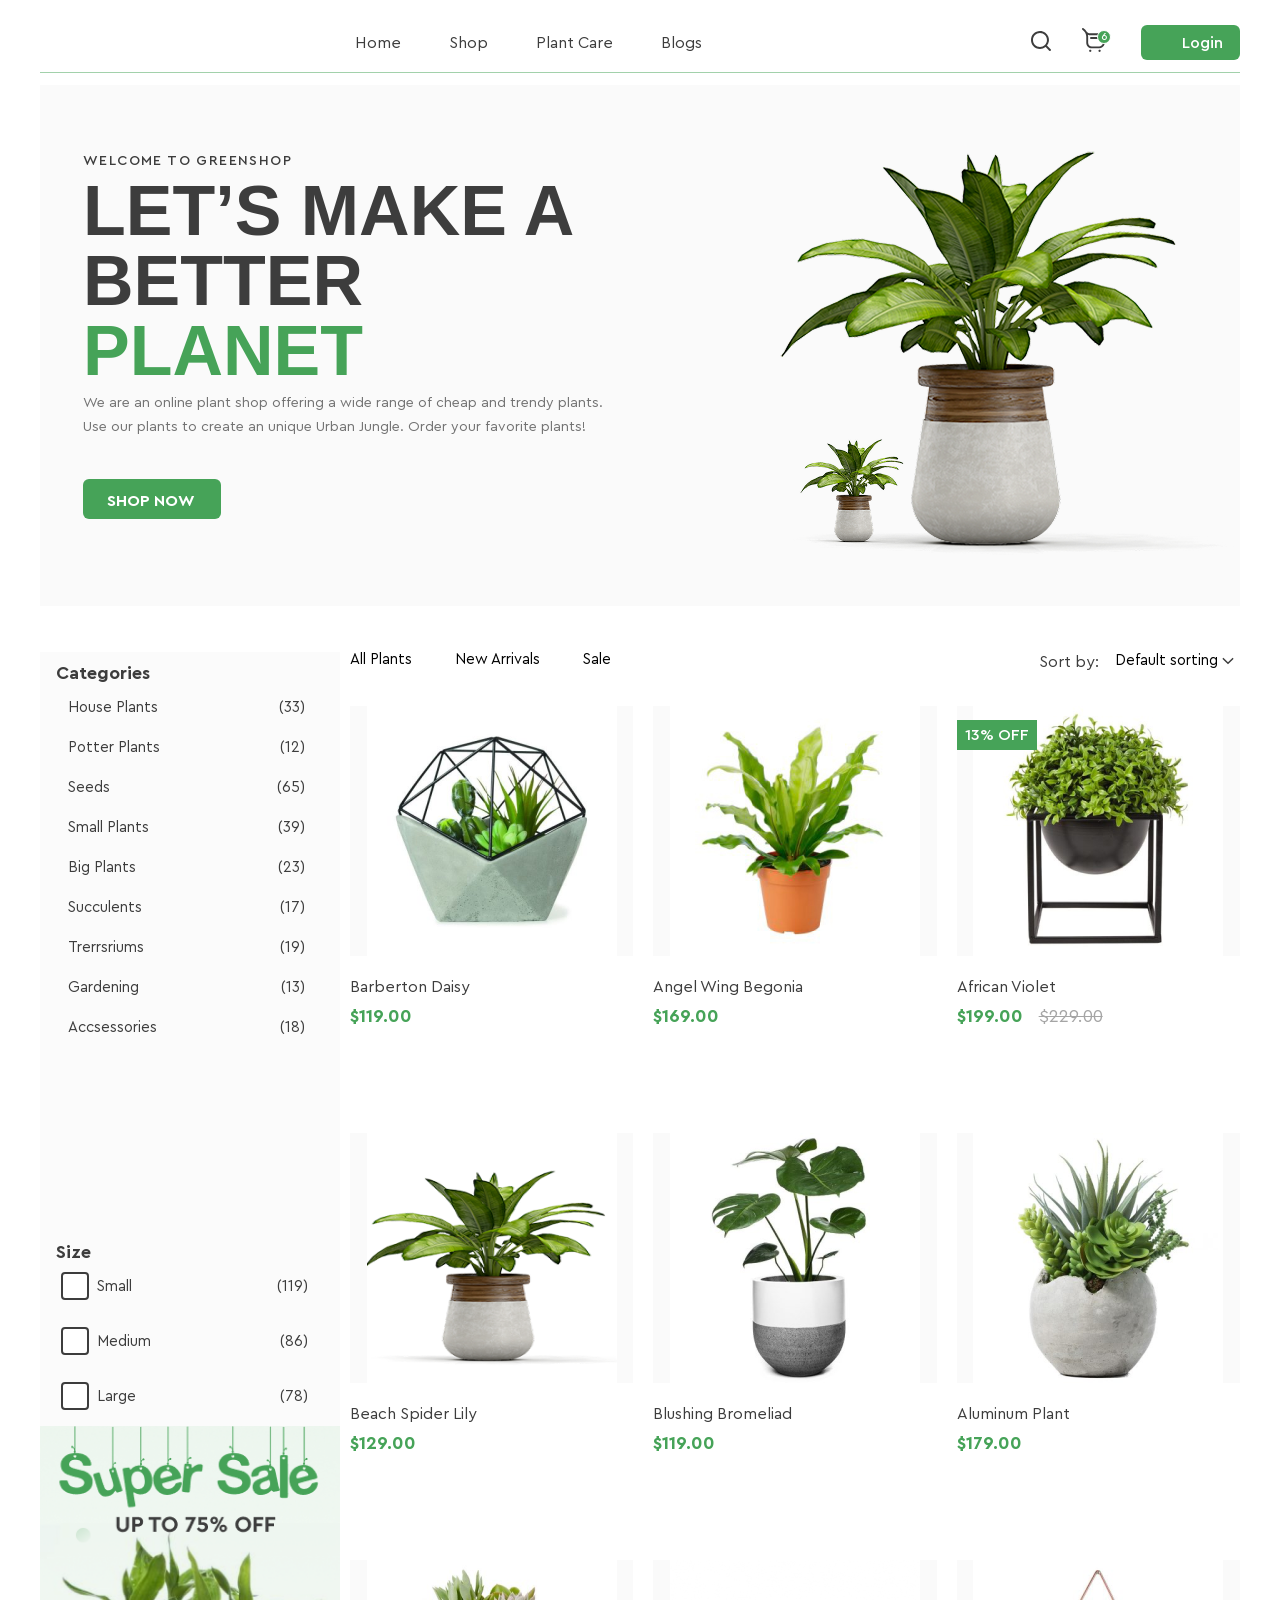
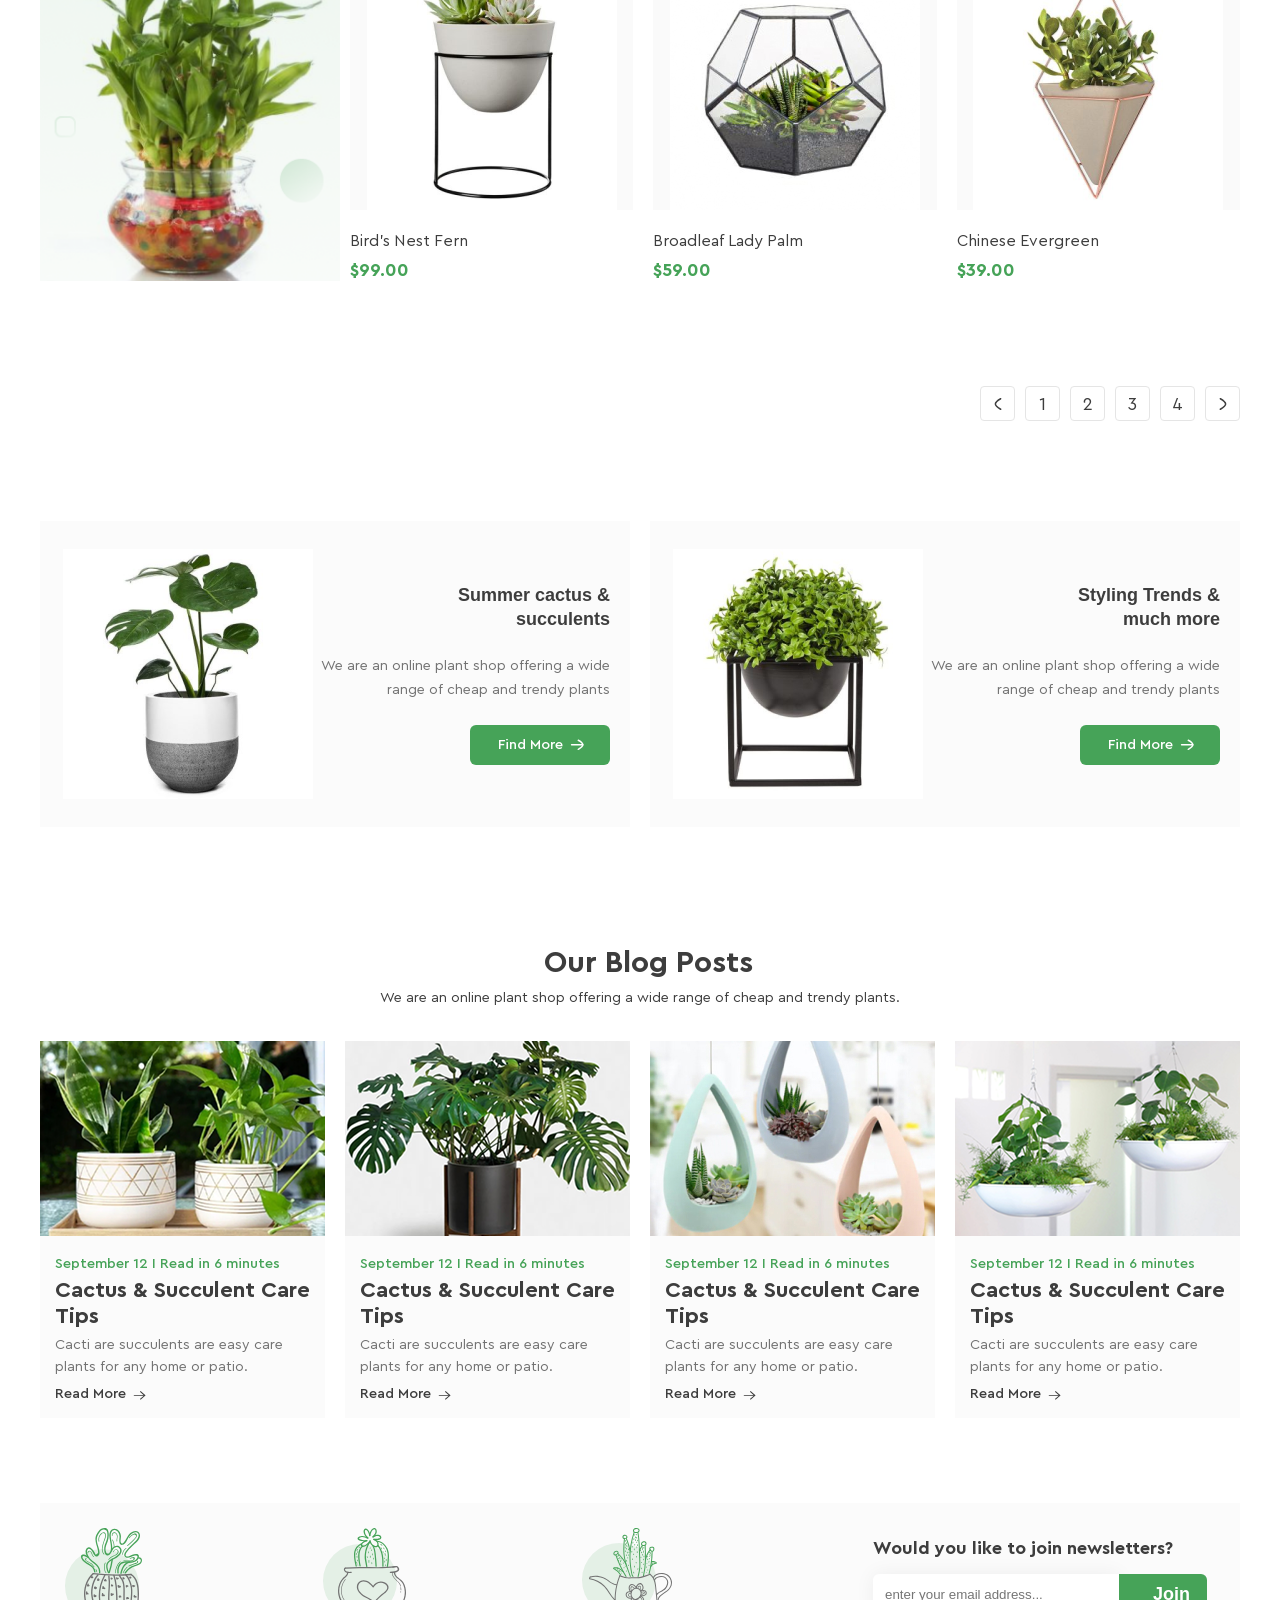
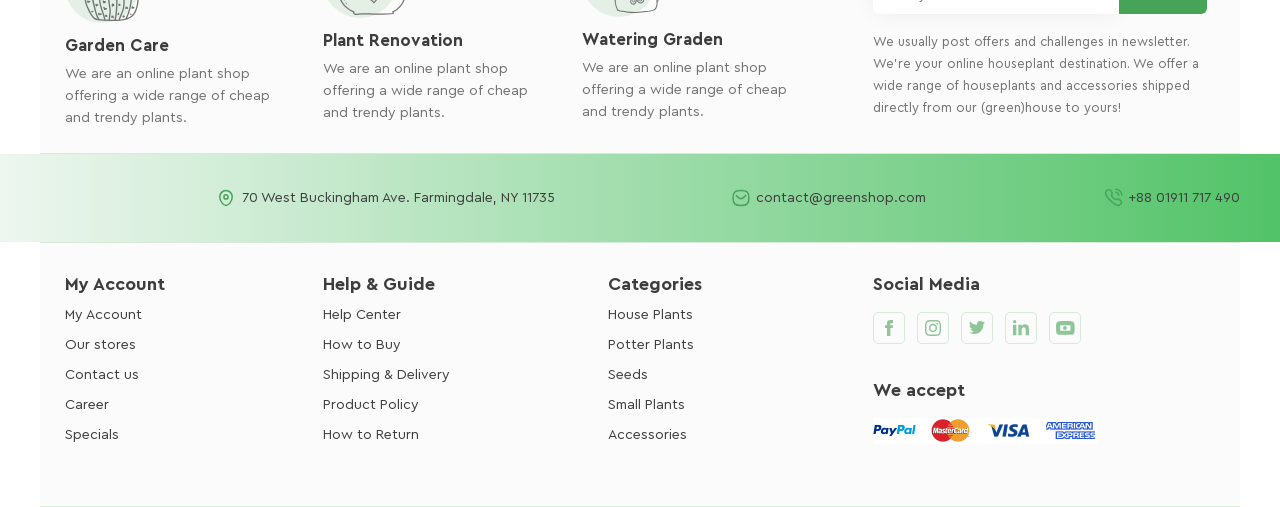
==== commit 961e7299: "homework_12" ====
--- a/homework_06/index.html
+++ b/homework_06/index.html
@@ -16,9 +16,9 @@
             </a>
             <nav class="nav">
                 <ul class="menu">
-                    <li><a href="#">Home</a></li>
-                    <li><a href="#">Shop</a></li>
-                    <li><a href="#">Plant Care</a>
+                    <li class="main-menu"><a href="#">Home</a></li>
+                    <li class="main-menu"><a href="#">Shop</a></li>
+                    <li class="main-menu"><a href="#">Plant Care</a>
                         <ul class="menu-1">
                             <li><a href="#">Drainage</a></li>
                             <li><a href="#">Fungicides</a></li>
@@ -35,7 +35,7 @@
                             </li>
                         </ul>
                     </li>
-                    <li><a href="#">Blogs</a></li>
+                    <li class="main-menu"><a href="#">Blogs</a></li>
                 </ul>
             </nav>
             <div class="login-bar">
@@ -86,6 +86,25 @@
                             <li><a href="#">Gardening <span>(13)</span></a></li>
                             <li><a href="#">Accsessories <span>(18)</span></a></li>
                         </ul>
+                        <p class="size">Size</p>
+                        <p>
+                            <label class="checkbox-label">
+                                <input type="checkbox" name="small" class="checkbox-input visually-hidden">
+                                <span class="checkbox-text">Small <span>(119)</span></span>
+                            </label>
+                        </p>
+                        <p>
+                            <label class="checkbox-label">
+                                <input type="checkbox" name="medium" class="checkbox-input visually-hidden">
+                                <span class="checkbox-text">Medium <span>(86)</span></span>
+                            </label>
+                        </p>
+                        <p>
+                            <label class="checkbox-label">
+                                <input type="checkbox" name="large" class="checkbox-input visually-hidden">
+                                <span class="checkbox-text">Large <span>(78)</span></span>
+                            </label>
+                        </p>
                     </div>
                     <img class="sale-baner" src="./img/super_sale_banner.png" alt="">
                 </div>
@@ -850,7 +869,7 @@
                         </div>
                         <div class="social-media-item">
                             <p class="social-media-item-p">We accept</p>
-                           <img class="img-responsive" src="./img/cards.png">
+                            <img class="img-responsive" src="./img/cards.png">
                         </div>
                     </div>
                 </div>
--- a/homework_06/css/style.css
+++ b/homework_06/css/style.css
@@ -94,7 +94,13 @@
 }
 
 .logo {
+    transition-duration: 0.2s;
+    transition-property: opacity;
     display: inline-block;
+}
+
+.logo:hover {
+    opacity: 0.7;
 }
 
 .menu {
@@ -126,6 +132,8 @@
     background-image: url(../img/priming-pointer.svg);
     background-repeat: no-repeat;
     background-position: center right 17px;
+    transition-duration: 0.2s;
+    transition-property: color;
 }
 
 .menu-1 li:hover>.priming-pointer {
@@ -165,6 +173,8 @@
     text-decoration: none;
     background-color: #edf6ee;
     padding: 7px 14px;
+    transition-duration: 0.2s;
+    transition-property: color;
 }
 
 .menu-1 li:hover>a {
@@ -173,7 +183,7 @@
     background-color: #1A712A;
 }
 
-.menu li:hover>.menu-1 {
+.main-menu:hover>.menu-1 {
     display: block;
 }
 
@@ -189,10 +199,14 @@
     color: inherit;
     padding-bottom: 21px;
     border-bottom: 3px solid transparent;
-}
-
-.menu>li:hover a {
+    transition-duration: 0.2s;
+    transition-property: color;
+}
+
+.main-menu:hover>a,
+.main-menu>.menu-1:hover~a {
     border-bottom-color: #46a358;
+    color: #3d3d3db3;
 }
 
 .login-bar {
@@ -252,6 +266,15 @@
     background-repeat: no-repeat;
     background-position: 18px 8px;
     margin-left: 30px;
+    transition-duration: 0.2s;
+    transition-property: color;
+}
+
+.login:hover {
+    background: #46a358b3;
+    background-image: url(../img/login.svg);
+    background-repeat: no-repeat;
+    background-position: 18px 8px;
 }
 
 .main {
@@ -314,6 +337,12 @@
     border-radius: 6px;
     background-color: #46a358;
     padding: 14px 26px 10px 24px;
+    transition-duration: 0.2s;
+    transition-property: color;
+}
+
+.shop-btn:hover {
+    background-color: #46a358b3;
 }
 
 .img {
@@ -367,6 +396,8 @@
 .list-item a {
     text-decoration: none;
     color: inherit;
+    transition-duration: 0.2s;
+    transition-property: color;
 }
 
 .list-item a:hover {
@@ -424,6 +455,8 @@
 .up-select button {
     padding-bottom: 3px;
     border-bottom: 2px solid transparent;
+    transition-duration: 0.2s;
+    transition-property: color;
 }
 
 .up-select button:hover {
@@ -441,6 +474,8 @@
     font-style: normal;
     font-weight: 400;
     line-height: 16px;
+    transition-duration: 0.2s;
+    transition-property: color;
 }
 
 .up-sort button:hover {
@@ -468,6 +503,8 @@
 .green-line {
     border-top: 1px solid transparent;
     position: relative;
+    transition-duration: 0.2s;
+    transition-property: color;
 }
 
 .goods-element div:hover {
@@ -500,6 +537,8 @@
     justify-content: space-between;
     align-items: center;
     width: 40%;
+    transition-duration: 0.2s;
+    transition-property: color;
 }
 
 .goods-img-panel-btn a:hover path {
@@ -544,10 +583,12 @@
 .good-name {
     color: #3d3d3d;
     line-height: 16px;
+    transition-duration: 0.2s;
+    transition-property: color opacity;
 }
 
 .goods-element-ref:hover .good-name {
-    color: #3d3d3db3;
+    opacity: 0.7;
 }
 
 .good-price-positioning {
@@ -563,10 +604,12 @@
     font-weight: 700;
     line-height: 16px;
     padding-top: 13px;
+    transition-duration: 0.2s;
+    transition-property: color opacity;
 }
 
 .goods-element-ref:hover .good-price {
-    color: #46a358b3;
+    opacity: 0.7;
 }
 
 .good-price-sale {
@@ -603,6 +646,8 @@
     text-decoration: none;
     border-radius: 4px;
     border: 1px solid #e5e5e5;
+    transition-duration: 0.2s;
+    transition-property: color;
 }
 
 .paginator a:hover {
@@ -699,10 +744,13 @@
     background-image: url(../img/arrow-right.svg);
     background-repeat: no-repeat;
     background-position: 100px 14px;
+    transition-duration: 0.2s;
+    transition-property: opacity;
 }
 
 .find-more-btn:hover {
-    background-color: #46a358b3;
+    background-color: #46a358;
+    opacity: 0.7;
 }
 
 .blog-posts {
@@ -784,10 +832,13 @@
     background-image: url(../img/arrow-right-black.svg);
     background-repeat: no-repeat;
     background-position: 75px 1px;
+    transition-duration: 0.2s;
+    transition-property: color opacity;
 }
 
 .posts-content-btn:hover {
-    color: #3d3d3db3;
+    color: #3d3d3d;
+    opacity: 0.7;
     background-image: url(../img/arrow-right-black-pointer.svg);
 }
 
@@ -877,10 +928,13 @@
     font-size: 18px;
     font-weight: 700;
     line-height: 16px;
+    transition-duration: 0.2s;
+    transition-property: opacity;
 }
 
 .plant-care-newsletter-btn:hover {
-    background-color: #46a358b3;
+    background-color: #46a358;
+    opacity: 0.7;
 }
 
 .plant-care-newsletter-p {
@@ -910,11 +964,14 @@
     line-height: 22px;
     padding-left: 24px;
     background: url(../img/location.svg) no-repeat 1px 2px;
+    transition-duration: 0.2s;
+    transition-property: color opacity;
 
 }
 
 .contact-info-map:hover {
-    color: #3d3d3db3;
+    color: #3d3d3d;
+    opacity: 0.7;
     background: url(../img/location-hover.svg) no-repeat 1px 2px;
 }
 
@@ -926,10 +983,13 @@
     line-height: 22px;
     padding-left: 24px;
     background: url(../img/message.svg) no-repeat 0px 2px;
+    transition-duration: 0.2s;
+    transition-property: color opacity;
 }
 
 .contact-info-mail:hover {
-    color: #3d3d3db3;
+    color: #3d3d3d;
+    opacity: 0.7;
     background: url(../img/message-hover.svg) no-repeat 0px 2px;
 }
 
@@ -941,10 +1001,13 @@
     line-height: 22px;
     padding-left: 24px;
     background: url(../img/calling.svg) no-repeat 0px 1px;
+    transition-duration: 0.2s;
+    transition-property: color opacity;
 }
 
 .contact-info-tel:hover {
-    color: #3d3d3db3;
+    color: #3d3d3d;
+    opacity: 0.7;
     background: url(../img/calling-hover.svg) no-repeat 0px 1px;
 }
 
@@ -985,10 +1048,12 @@
     line-height: 30px;
     color: #3d3d3d;
     text-decoration: 0;
+    transition-duration: 0.2s;
+    transition-property: color;
 }
 
 .account-help-item-inset a:hover {
-    color: #3d3d3db3;
+    color: #46a358;
 }
 
 .social-media {
@@ -1015,8 +1080,54 @@
 
 .social-media-item-a {
     padding-right: 8px;
+    transition-duration: 0.2s;
+    transition-property: opacity;
 }
 
 .social-media-item-a:hover path {
-    stroke: #46a358b3;
+    opacity: 0.7;
+}
+
+.size {
+    color: #3d3d3d;
+    font-size: 18px;
+    font-weight: 700;
+    line-height: 16px;
+    padding-top: 196px;
+    padding-bottom: 7px;
+}
+
+.checkbox-text {
+    display: flex;
+    align-items: center;
+    justify-content: space-between;
+    position: relative;
+    padding-right: 32px;
+    padding-bottom: 15px;
+    padding-left: 41px;
+    color: #3d3d3d;
+    font-size: 15px;
+    line-height: 40px;
+    transition-duration: 0.2s;
+    transition-property: color;
+}
+
+.checkbox-text:hover {
+    color: #46a358;
+}
+
+.checkbox-text::before {
+    content: "";
+    width: 24px;
+    height: 24px;
+    background-color: #ffffff;
+    border: 2px solid #3d3d3d;
+    border-radius: 4px;
+    position: absolute;
+    top: 5px;
+    left: 5px;
+}
+
+.checkbox-input:checked+.checkbox-text::before {
+    background: url(../img/check-mark.svg) no-repeat center;
 }
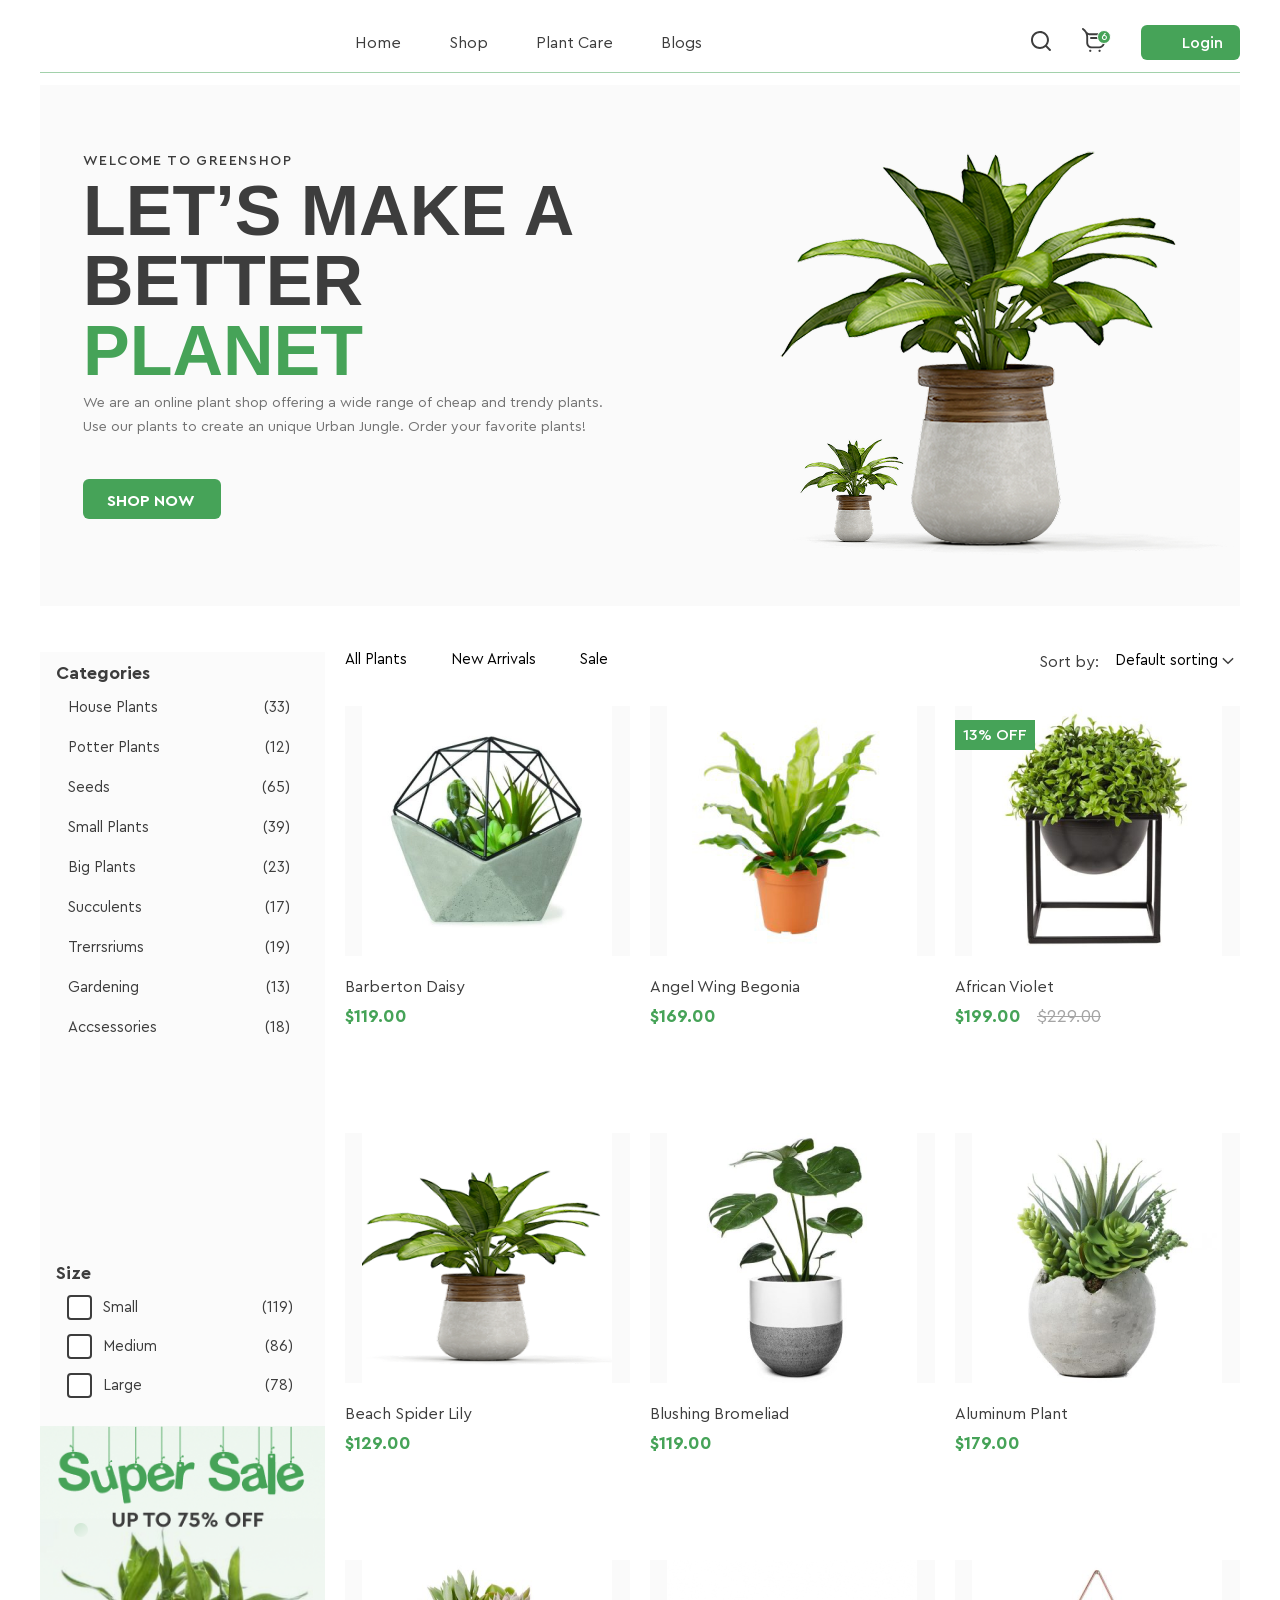
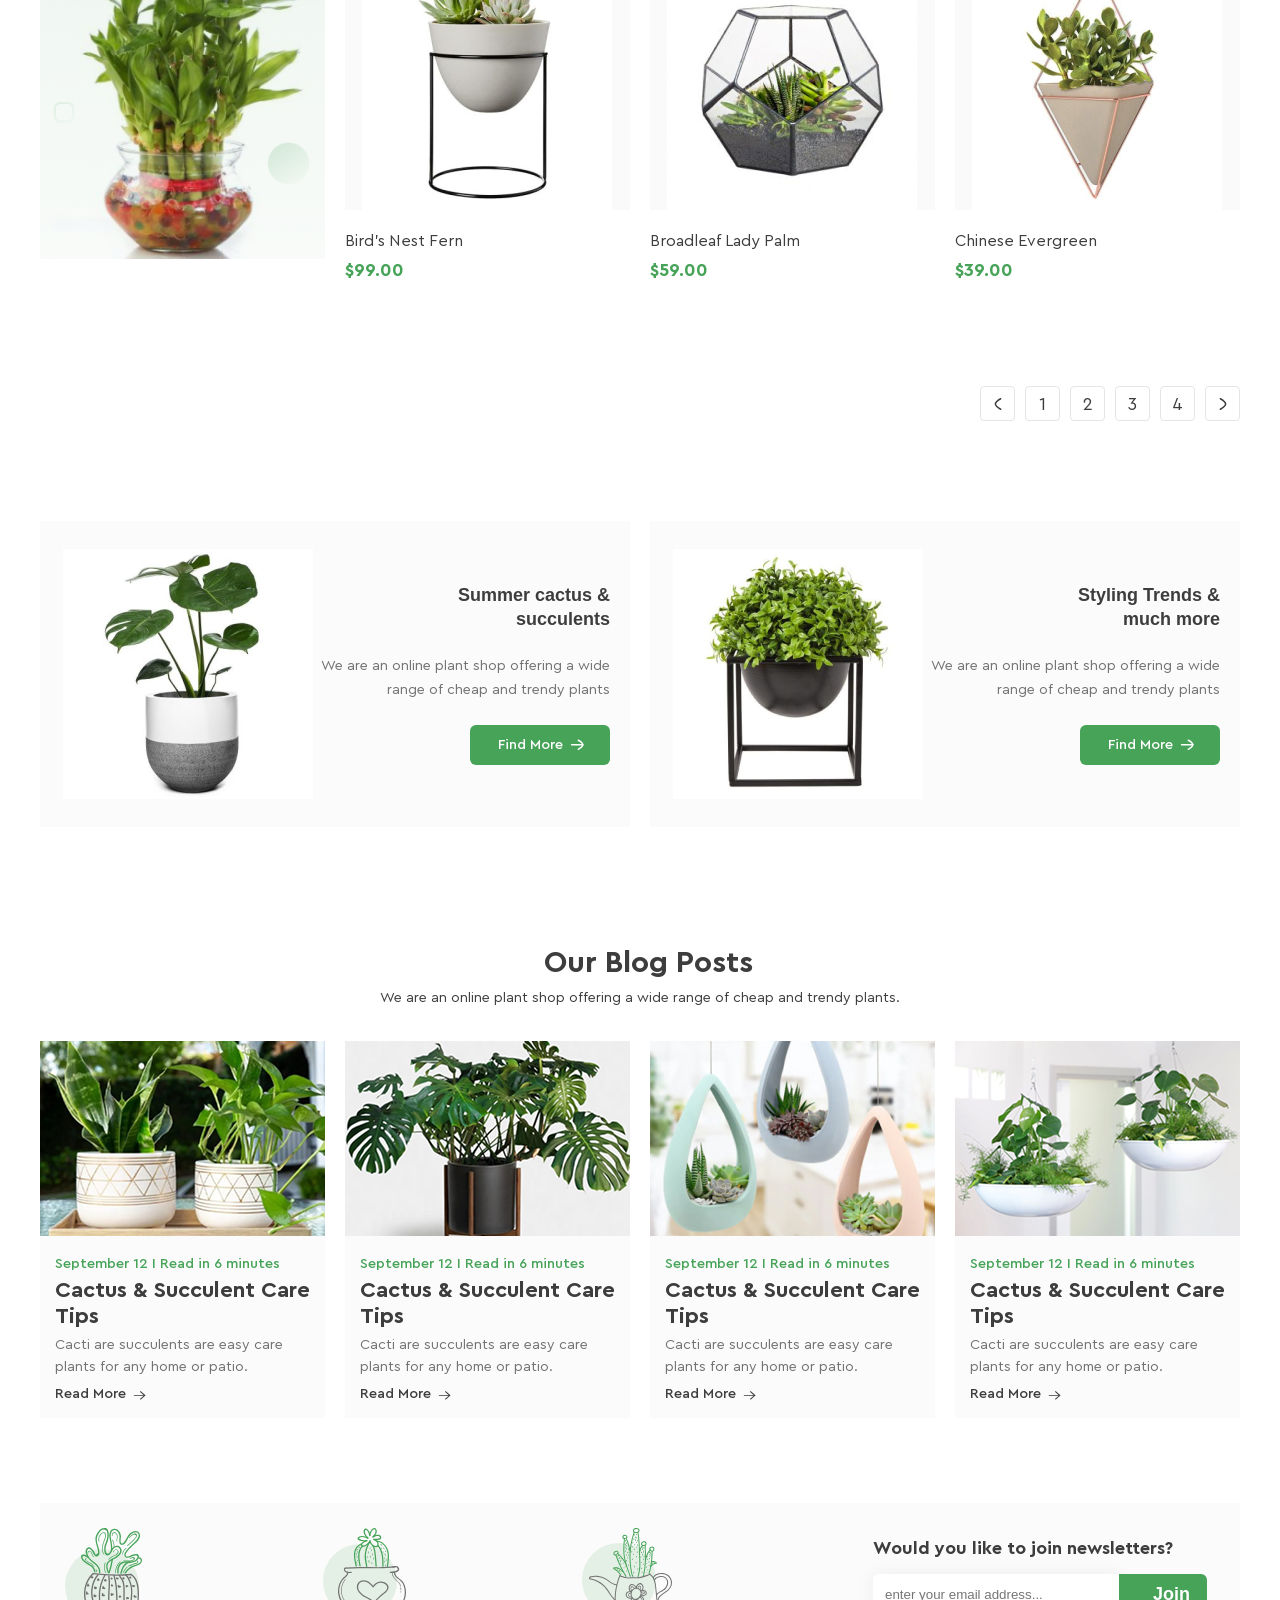
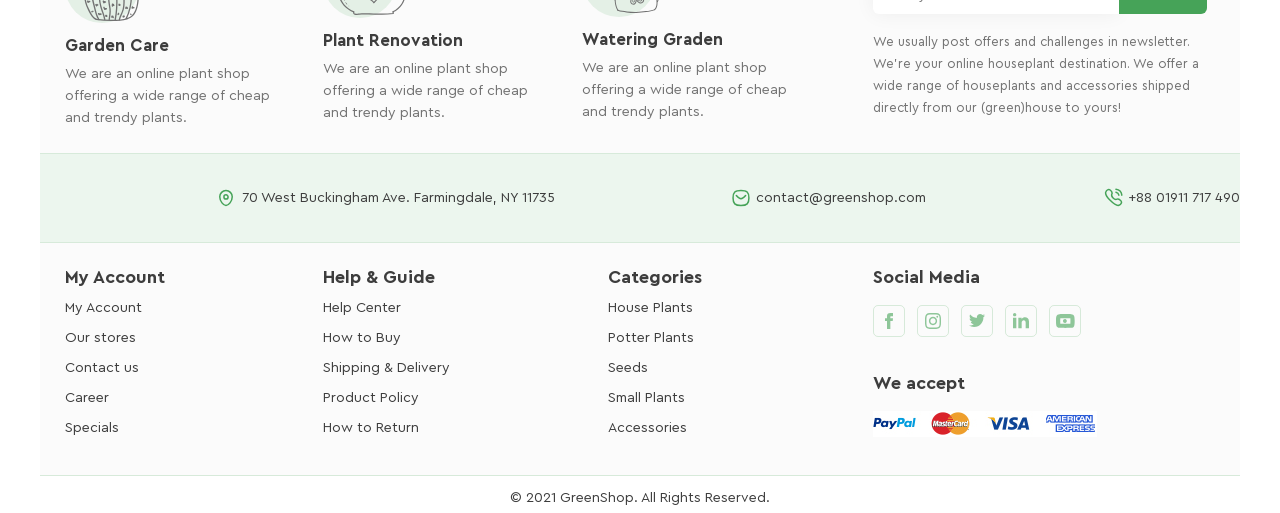
==== commit 7a554aed: "homework_12_fix" ====
--- a/homework_06/index.html
+++ b/homework_06/index.html
@@ -726,9 +726,7 @@
                 </div>
             </section>
         </main>
-    </div>
-    <footer>
-        <div class="wrapper">
+        <footer>
             <section class="plant-care">
                 <h2 class="visually-hidden">Plant care information</h2>
                 <div class="plant-care-info-list">
@@ -772,9 +770,7 @@
                     </article>
                 </div>
             </section>
-        </div>
-        <div class="contact-info-background">
-            <div class="wrapper">
+            <div class="contact-info-background">
                 <section class="contact-info">
                     <h2 class="visually-hidden">Contact information</h2>
                     <a class="logo" href="#">
@@ -786,8 +782,6 @@
                     <a class="contact-info-tel" href="callto:+88 01911 717 490">+88 01911 717 490</a>
                 </section>
             </div>
-        </div>
-        <div class="wrapper">
             <section class="account-help">
                 <h2 class="visually-hidden">Help & Guide Categories Social Media</h2>
                 <div class="account-help-list">
@@ -874,8 +868,9 @@
                     </div>
                 </div>
             </section>
-        </div>
-    </footer>
+            <p class="all-rights">© 2021 GreenShop. All Rights Reserved.</p>
+        </footer>
+    </div>
 </body>
 
 </html>
--- a/homework_06/css/style.css
+++ b/homework_06/css/style.css
@@ -132,8 +132,8 @@
     background-image: url(../img/priming-pointer.svg);
     background-repeat: no-repeat;
     background-position: center right 17px;
-    transition-duration: 0.2s;
-    transition-property: color;
+    transition-duration: 0.7s;
+    transition-property: background-image;
 }
 
 .menu-1 li:hover>.priming-pointer {
@@ -174,13 +174,13 @@
     background-color: #edf6ee;
     padding: 7px 14px;
     transition-duration: 0.2s;
-    transition-property: color;
+    transition-property: background-color;
 }
 
 .menu-1 li:hover>a {
     font-weight: 700;
     color: #ffffff;
-    background-color: #1A712A;
+    background-color: #1a712a;
 }
 
 .main-menu:hover>.menu-1 {
@@ -200,7 +200,7 @@
     padding-bottom: 21px;
     border-bottom: 3px solid transparent;
     transition-duration: 0.2s;
-    transition-property: color;
+    transition-property: color border-bottom-color;
 }
 
 .main-menu:hover>a,
@@ -267,11 +267,11 @@
     background-position: 18px 8px;
     margin-left: 30px;
     transition-duration: 0.2s;
-    transition-property: color;
+    transition-property: opacity;
 }
 
 .login:hover {
-    background: #46a358b3;
+    opacity: 0.7;
     background-image: url(../img/login.svg);
     background-repeat: no-repeat;
     background-position: 18px 8px;
@@ -338,7 +338,7 @@
     background-color: #46a358;
     padding: 14px 26px 10px 24px;
     transition-duration: 0.2s;
-    transition-property: color;
+    transition-property: background-color;
 }
 
 .shop-btn:hover {
@@ -353,12 +353,15 @@
 
 .section-items {
     display: flex;
+    margin: 0 -10px;
 }
 
 .left-bar {
     display: flex;
     flex-direction: column;
     width: 25%;
+    padding-right: 10px;
+    padding-left: 10px;
 }
 
 .list {
@@ -409,6 +412,7 @@
     display: flex;
     flex-direction: column;
     padding-left: 10px;
+    padding-right: 10px;
 }
 
 .up-panel {
@@ -456,7 +460,7 @@
     padding-bottom: 3px;
     border-bottom: 2px solid transparent;
     transition-duration: 0.2s;
-    transition-property: color;
+    transition-property: color border-bottom-color; 
 }
 
 .up-select button:hover {
@@ -504,7 +508,7 @@
     border-top: 1px solid transparent;
     position: relative;
     transition-duration: 0.2s;
-    transition-property: color;
+    transition-property: border-top-color;
 }
 
 .goods-element div:hover {
@@ -537,8 +541,6 @@
     justify-content: space-between;
     align-items: center;
     width: 40%;
-    transition-duration: 0.2s;
-    transition-property: color;
 }
 
 .goods-img-panel-btn a:hover path {
@@ -584,7 +586,7 @@
     color: #3d3d3d;
     line-height: 16px;
     transition-duration: 0.2s;
-    transition-property: color opacity;
+    transition-property: opacity;
 }
 
 .goods-element-ref:hover .good-name {
@@ -605,7 +607,7 @@
     line-height: 16px;
     padding-top: 13px;
     transition-duration: 0.2s;
-    transition-property: color opacity;
+    transition-property: opacity;
 }
 
 .goods-element-ref:hover .good-price {
@@ -749,7 +751,6 @@
 }
 
 .find-more-btn:hover {
-    background-color: #46a358;
     opacity: 0.7;
 }
 
@@ -833,11 +834,10 @@
     background-repeat: no-repeat;
     background-position: 75px 1px;
     transition-duration: 0.2s;
-    transition-property: color opacity;
+    transition-property: opacity;
 }
 
 .posts-content-btn:hover {
-    color: #3d3d3d;
     opacity: 0.7;
     background-image: url(../img/arrow-right-black-pointer.svg);
 }
@@ -933,7 +933,6 @@
 }
 
 .plant-care-newsletter-btn:hover {
-    background-color: #46a358;
     opacity: 0.7;
 }
 
@@ -945,7 +944,7 @@
 }
 
 .contact-info-background {
-    background-image: linear-gradient(90deg, #EDF6EF 0%, #52C368 100%);
+   background-color: rgba(70, 163, 88, 0.10);
 }
 
 .contact-info {
@@ -965,12 +964,11 @@
     padding-left: 24px;
     background: url(../img/location.svg) no-repeat 1px 2px;
     transition-duration: 0.2s;
-    transition-property: color opacity;
+    transition-property: opacity;
 
 }
 
 .contact-info-map:hover {
-    color: #3d3d3d;
     opacity: 0.7;
     background: url(../img/location-hover.svg) no-repeat 1px 2px;
 }
@@ -984,11 +982,10 @@
     padding-left: 24px;
     background: url(../img/message.svg) no-repeat 0px 2px;
     transition-duration: 0.2s;
-    transition-property: color opacity;
+    transition-property: opacity;
 }
 
 .contact-info-mail:hover {
-    color: #3d3d3d;
     opacity: 0.7;
     background: url(../img/message-hover.svg) no-repeat 0px 2px;
 }
@@ -1002,11 +999,10 @@
     padding-left: 24px;
     background: url(../img/calling.svg) no-repeat 0px 1px;
     transition-duration: 0.2s;
-    transition-property: color opacity;
+    transition-property: opacity;
 }
 
 .contact-info-tel:hover {
-    color: #3d3d3d;
     opacity: 0.7;
     background: url(../img/calling-hover.svg) no-repeat 0px 1px;
 }
@@ -1014,8 +1010,7 @@
 .account-help {
     display: flex;
     width: 100%;
-    padding-top: 33px;
-    padding-bottom: 24px;
+    padding-top: 26px;
     border-top: 1px solid #46a35833;
     background-color: #fbfbfb;
     border-bottom: 1px solid #46a35833;
@@ -1093,7 +1088,7 @@
     font-size: 18px;
     font-weight: 700;
     line-height: 16px;
-    padding-top: 196px;
+    padding-top: 217px;
     padding-bottom: 7px;
 }
 
@@ -1103,11 +1098,10 @@
     justify-content: space-between;
     position: relative;
     padding-right: 32px;
-    padding-bottom: 15px;
-    padding-left: 41px;
+    padding-left: 47px;
     color: #3d3d3d;
     font-size: 15px;
-    line-height: 40px;
+    line-height: 39px;
     transition-duration: 0.2s;
     transition-property: color;
 }
@@ -1118,16 +1112,23 @@
 
 .checkbox-text::before {
     content: "";
-    width: 24px;
-    height: 24px;
+    width: 21px;
+    height: 21px;
     background-color: #ffffff;
     border: 2px solid #3d3d3d;
     border-radius: 4px;
     position: absolute;
-    top: 5px;
-    left: 5px;
+    top: 7px;
+    left: 11px;
 }
 
 .checkbox-input:checked+.checkbox-text::before {
     background: url(../img/check-mark.svg) no-repeat center;
+}
+
+.all-rights{
+    font-size: 14px;
+    line-height: 30px;
+    text-align: center;
+    padding-top: 7px;
 }
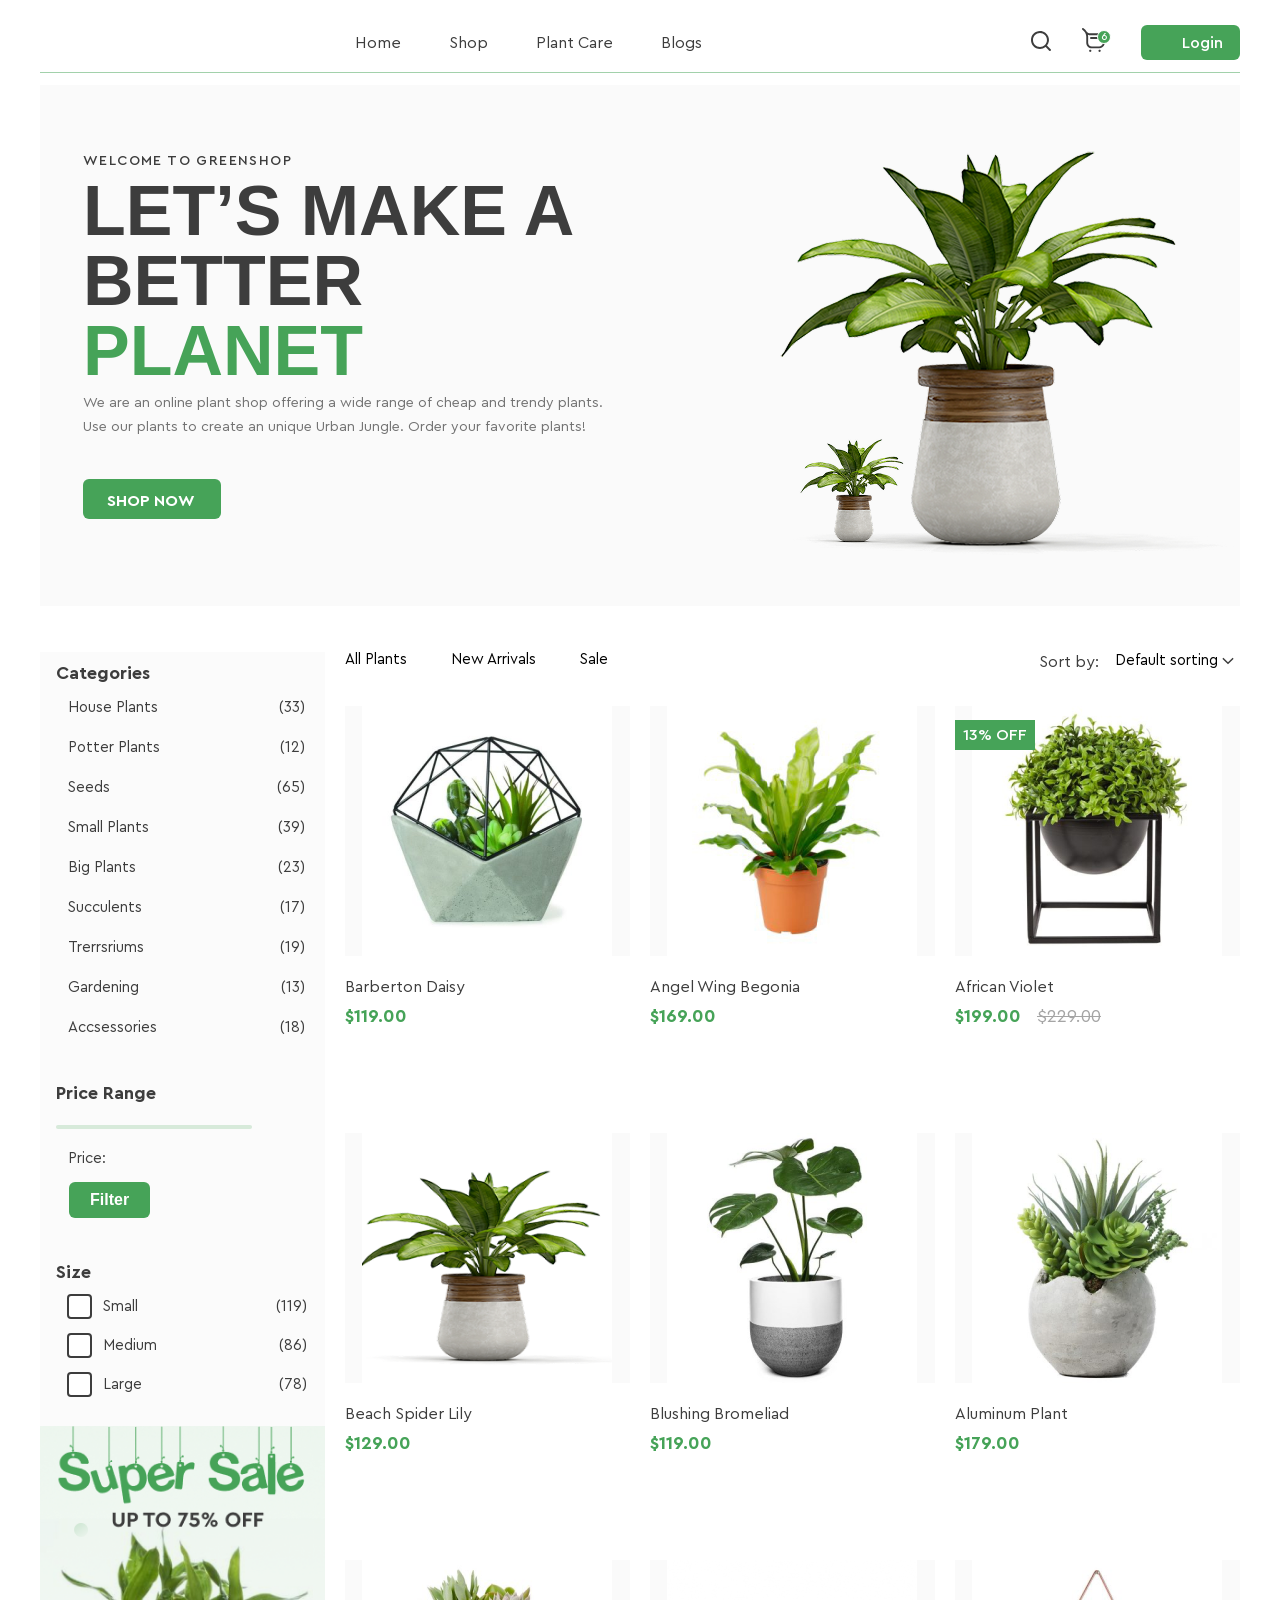
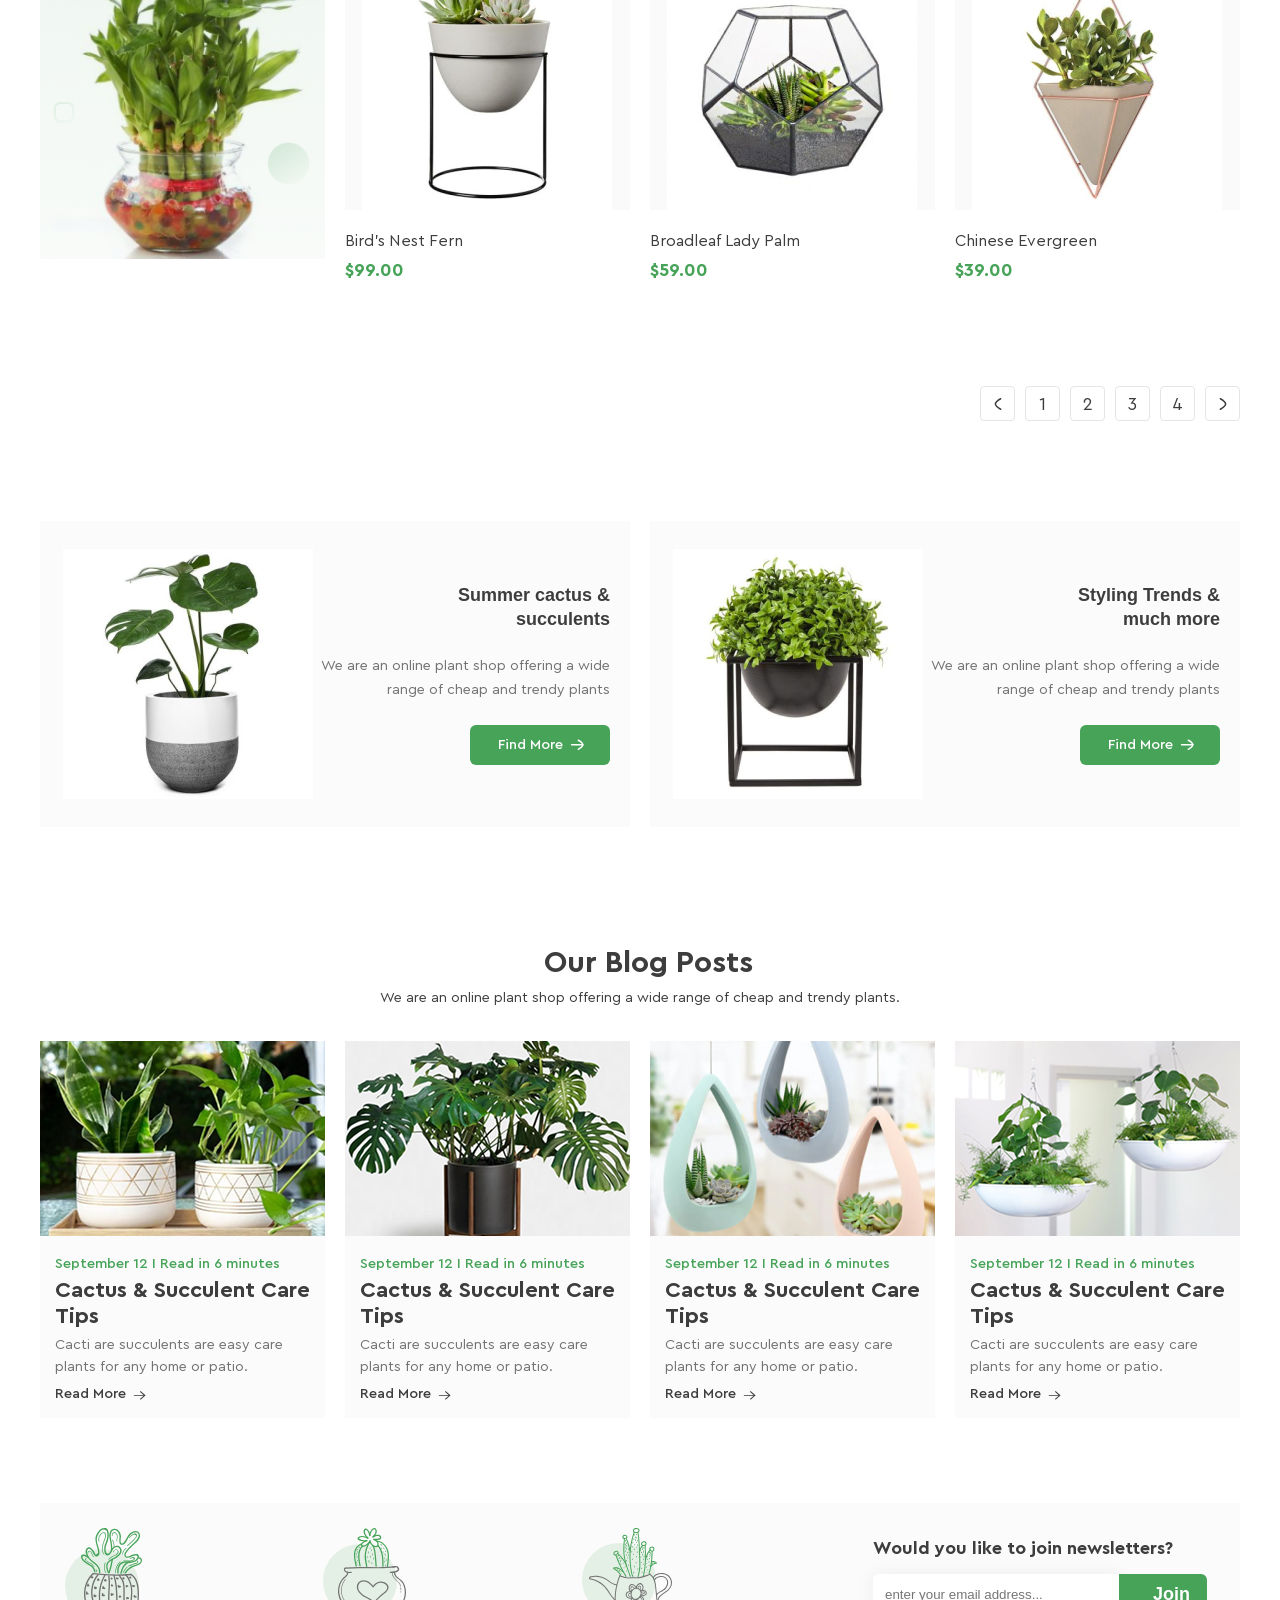
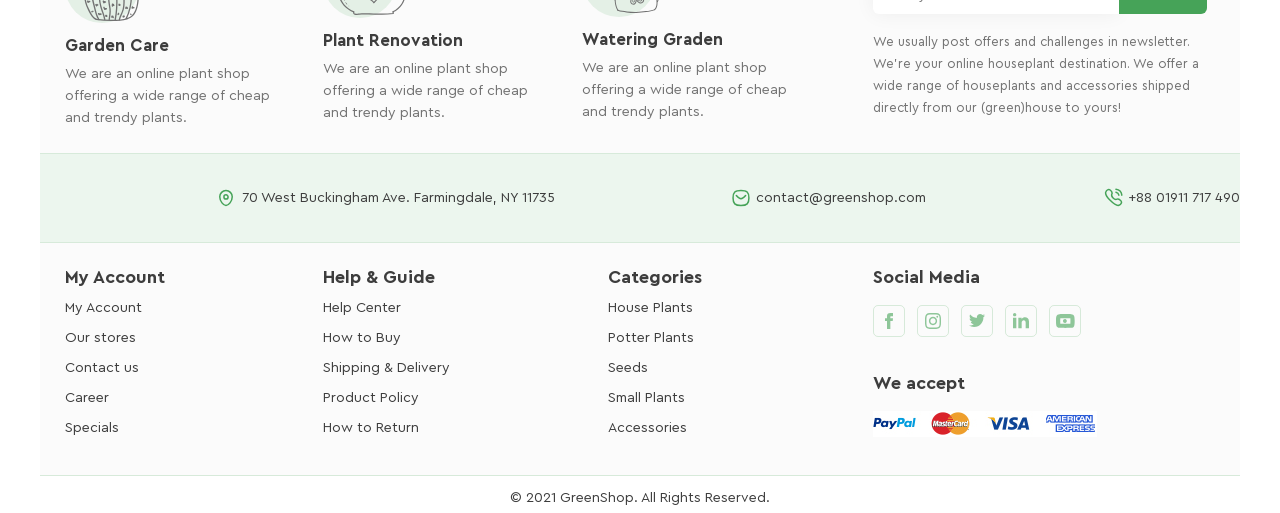
==== commit 643f9504: "homework_13" ====
--- a/homework_06/index.html
+++ b/homework_06/index.html
@@ -5,6 +5,24 @@
     <meta charset="UTF-8">
     <meta name="viewport" content="width=device-width, initial-scale=1.0">
     <link rel="stylesheet" href="css/style.css">
+    <link rel="stylesheet" href="https://code.jquery.com/ui/1.14.1/themes/base/jquery-ui.css">
+    <script src="https://code.jquery.com/jquery-3.7.1.js"></script>
+    <script src="https://code.jquery.com/ui/1.14.1/jquery-ui.js"></script>
+    <script>
+        $(function () {
+            $("#slider-range").slider({
+                range: true,
+                min: 0,
+                max: 1500,
+                values: [39, 1230],
+                slide: function (event, ui) {
+                    $("#amount").val("$" + ui.values[0] + " - $" + ui.values[1]);
+                }
+            });
+            $("#amount").val("$" + $("#slider-range").slider("values", 0) +
+                " - $" + $("#slider-range").slider("values", 1));
+        });
+    </script>
     <title>Serhii Popello</title>
 </head>
 
@@ -86,6 +104,12 @@
                             <li><a href="#">Gardening <span>(13)</span></a></li>
                             <li><a href="#">Accsessories <span>(18)</span></a></li>
                         </ul>
+                        <div class="slider-range">
+                            <p class="price-range">Price Range</p>
+                            <div id="slider-range"></div>
+                            <label for="amount">Price:<input type="text" id="amount" readonly=""></label>
+                        </div>
+                        <button class="slider-range-btn" type="button">Filter</button>
                         <p class="size">Size</p>
                         <p>
                             <label class="checkbox-label">
--- a/homework_06/css/style.css
+++ b/homework_06/css/style.css
@@ -5,7 +5,7 @@
     font-style: italic;
     font-display: swap;
 }
-
+   
 @font-face {
     font-family: 'Cera Pro';
     src: url('../fonts/CeraPro-BlackItalic.woff') format('woff');
@@ -389,7 +389,7 @@
 .list-item a {
     display: flex;
     justify-content: space-between;
-    padding-right: 35px;
+    padding-right: 20px;
 }
 
 .sale-baner {
@@ -460,7 +460,7 @@
     padding-bottom: 3px;
     border-bottom: 2px solid transparent;
     transition-duration: 0.2s;
-    transition-property: color border-bottom-color; 
+    transition-property: color border-bottom-color;
 }
 
 .up-select button:hover {
@@ -944,7 +944,7 @@
 }
 
 .contact-info-background {
-   background-color: rgba(70, 163, 88, 0.10);
+    background-color: rgba(70, 163, 88, 0.10);
 }
 
 .contact-info {
@@ -1088,7 +1088,7 @@
     font-size: 18px;
     font-weight: 700;
     line-height: 16px;
-    padding-top: 217px;
+    padding-top: 46px;
     padding-bottom: 7px;
 }
 
@@ -1097,7 +1097,7 @@
     align-items: center;
     justify-content: space-between;
     position: relative;
-    padding-right: 32px;
+    padding-right: 18px;
     padding-left: 47px;
     color: #3d3d3d;
     font-size: 15px;
@@ -1126,9 +1126,98 @@
     background: url(../img/check-mark.svg) no-repeat center;
 }
 
-.all-rights{
+.all-rights {
     font-size: 14px;
     line-height: 30px;
     text-align: center;
     padding-top: 7px;
+}
+
+.price-range {
+    font-weight: 700;
+    font-size: 18px;
+    line-height: 11px;
+    padding-bottom: 16px;
+}
+
+.slider-range {
+    margin: 20px 0 0;
+    display: flex;
+    flex-direction: column;
+    gap: 10px;
+    padding-top: 20px;
+}
+
+#slider-range {
+    position: relative;
+    height: 4px;
+    width: 196px;
+    background: rgba(70, 163, 88, 0.20);
+    border-radius: 5px;
+    border: none;
+}
+
+#slider-range .ui-slider-handle {
+    position: absolute;
+    top: -8px;
+    width: 21px;
+    height: 21px;
+    border: 3px solid white;
+    background-color: #46a358;
+    border-radius: 50%;
+    cursor: pointer;
+    outline: none;
+    transition-duration: 0.2s;
+    transition-property: background-color;
+}
+
+#slider-range .ui-slider-handle:hover {
+    background-color: #46a358b3;
+}
+
+#slider-range .ui-slider-range {
+    position: absolute;
+    height: 100%;
+    background: #46a358;
+    border-radius: 5px;
+}
+
+label[for="amount"] {
+    padding-top: 11px;
+    padding-left: 12px;
+    font-size: 15px;
+    color: #3d3d3d;
+    font-weight: 400;
+    line-height: 16px;
+}
+
+#amount {
+    width: 110px;
+    color: #46a358;
+    font-family: 'Cera Pro', "Tahoma", sans-serif;
+    font-weight: 700;
+    line-height: 16px;
+    font-size: 15px;
+    background: #fbfbfb;
+    text-align: start;
+    border: none;
+}
+
+.slider-range-btn {
+    cursor: pointer;
+    border: none;
+    color: #ffffff;
+    font-size: 16px;
+    font-weight: 700;
+    line-height: 20px;
+    padding: 8px 21px;
+    margin: 14px 13px 0;
+    border-radius: 6px;
+    background-color: #46A358;
+    transition-duration: 0.2s;
+    transition-property: opacity;
+}
+
+.slider-range-btn:hover{
+    opacity: 0.7;
 }
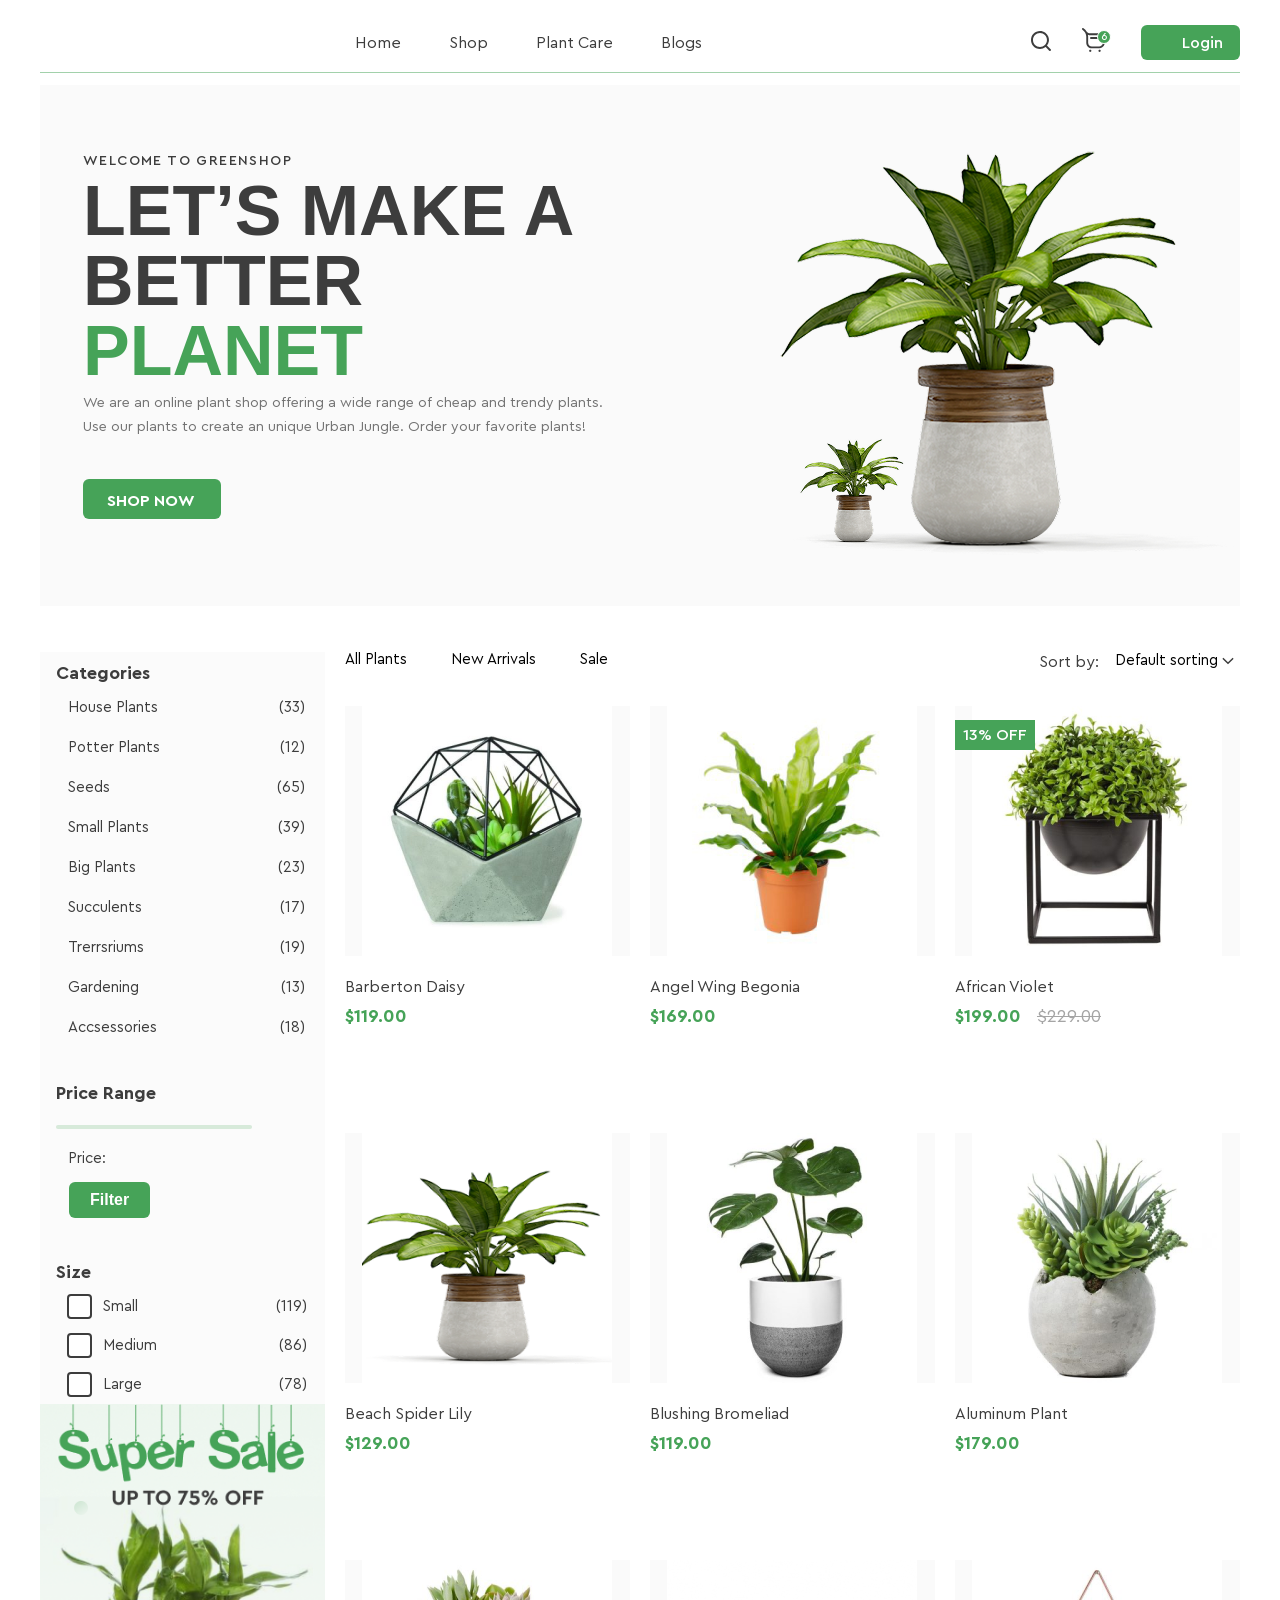
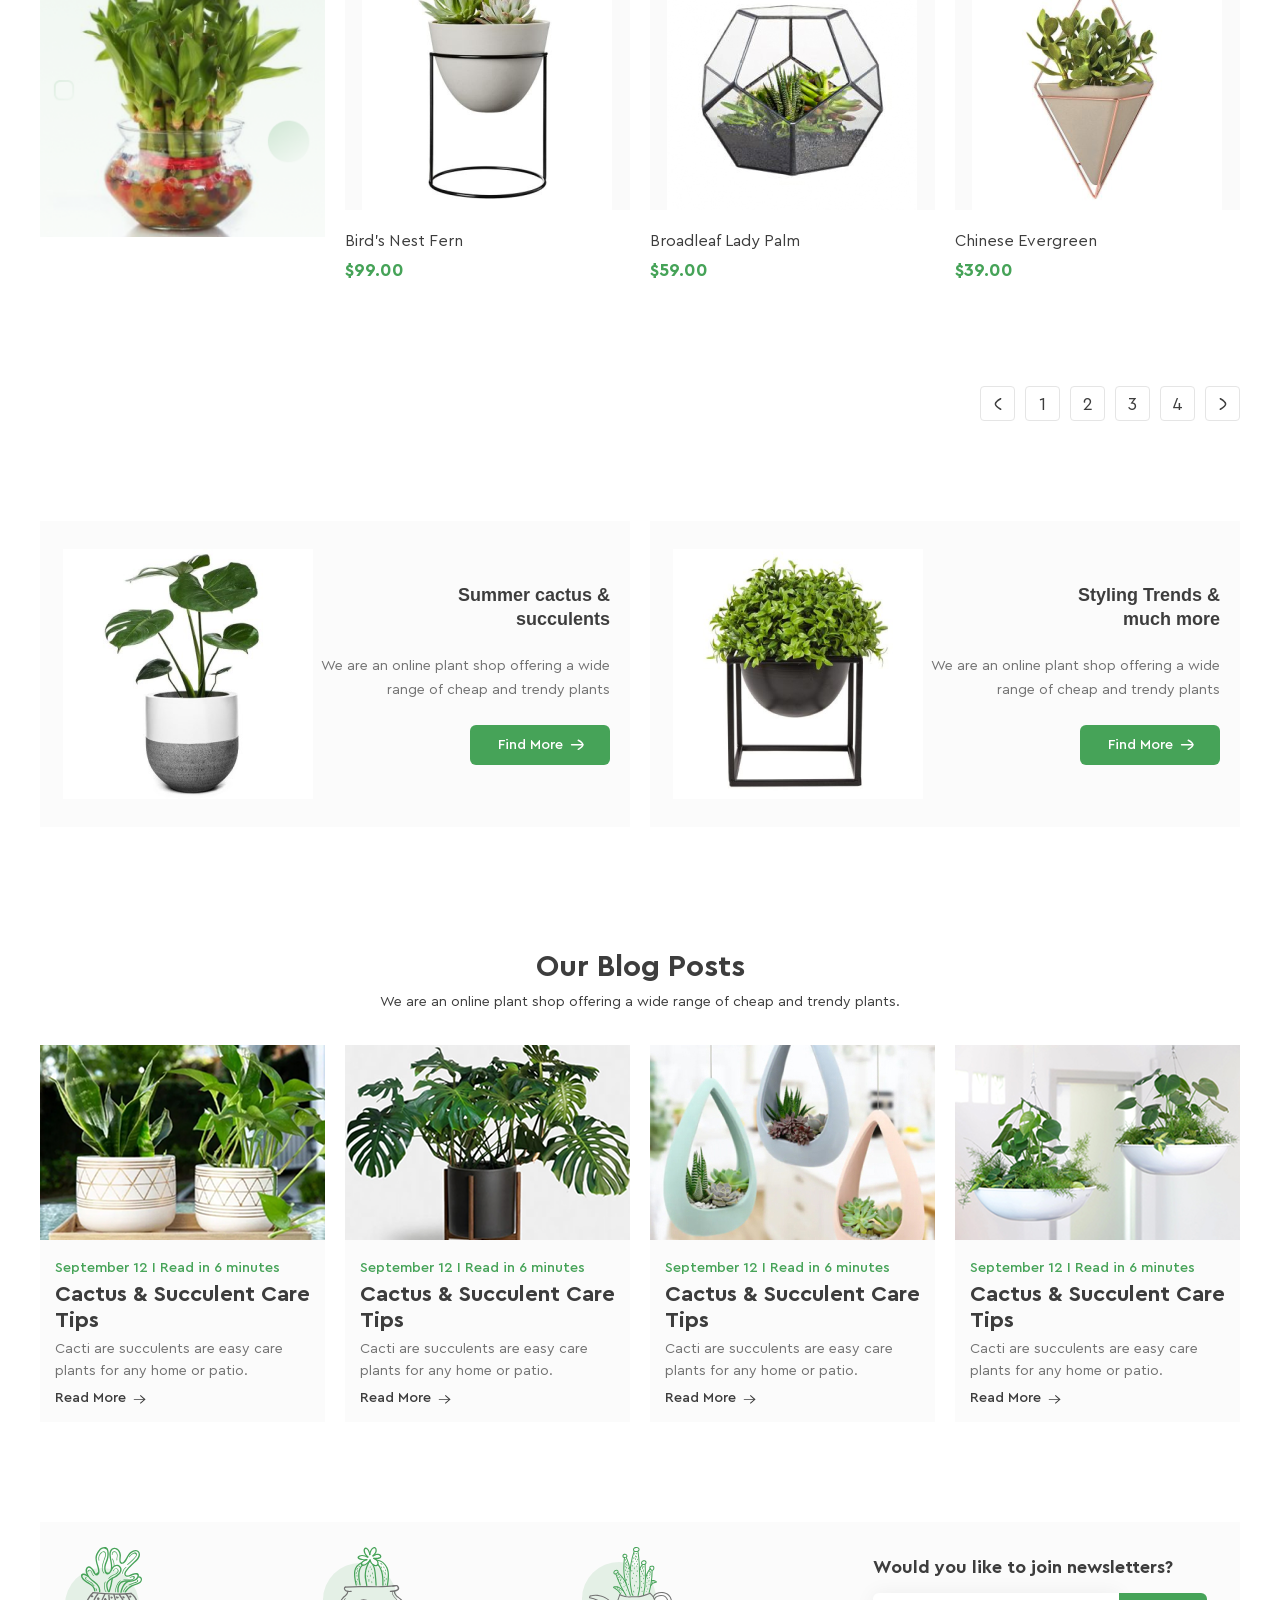
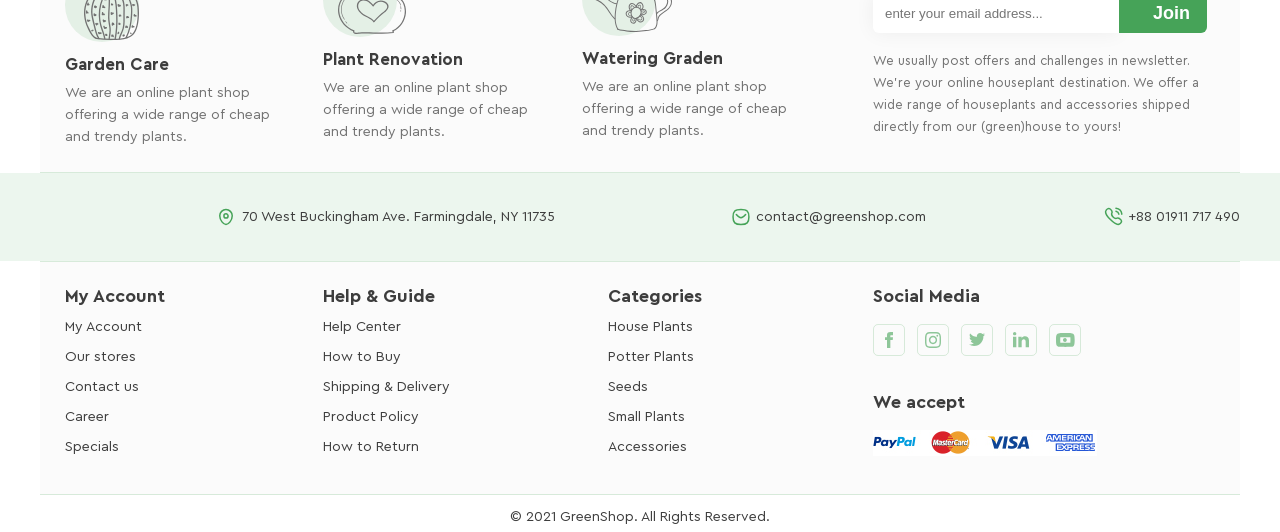
==== commit 64bf4d46: "homework_14" ====
--- a/homework_06/index.html
+++ b/homework_06/index.html
@@ -57,6 +57,17 @@
                 </ul>
             </nav>
             <div class="login-bar">
+                <button type="button" class="login-bar__menu-btn">
+                    <svg width="25px" height="25px" viewBox="0 0 24 24" fill="none" xmlns="http://www.w3.org/2000/svg">
+                        <g id="style=fill">
+                            <g id="menu-hamburger">
+                                <path id="Subtract" fill-rule="evenodd" clip-rule="evenodd"
+                                    d="M7.25 1.25C3.93629 1.25 1.25 3.93629 1.25 7.25V16.75C1.25 20.0637 3.93629 22.75 7.25 22.75H16.75C20.0637 22.75 22.75 20.0637 22.75 16.75V7.25C22.75 3.93629 20.0637 1.25 16.75 1.25H7.25ZM4.84615 7C4.51691 7 4.25 7.33579 4.25 7.75C4.25 8.16421 4.51691 8.5 4.84615 8.5H19.1538C19.4831 8.5 19.75 8.16421 19.75 7.75C19.75 7.33579 19.4831 7 19.1538 7H4.84615ZM4.25 12.25C4.25 11.8358 4.51691 11.5 4.84615 11.5H19.1538C19.4831 11.5 19.75 11.8358 19.75 12.25C19.75 12.6642 19.4831 13 19.1538 13H4.84615C4.51691 13 4.25 12.6642 4.25 12.25ZM4.84615 16C4.51691 16 4.25 16.3358 4.25 16.75C4.25 17.1642 4.51691 17.5 4.84615 17.5H19.1538C19.4831 17.5 19.75 17.1642 19.75 16.75C19.75 16.3358 19.4831 16 19.1538 16H4.84615Z"
+                                    fill="#3D3D3D" />
+                            </g>
+                        </g>
+                    </svg>
+                </button>
                 <button type="button" class="search">
                     <svg width="20" height="20" viewBox="0 0 20 20" fill="none" xmlns="http://www.w3.org/2000/svg">
                         <path
@@ -75,6 +86,8 @@
                 <a class="login" href="#">Login</a>
             </div>
         </header>
+    </div>
+    <div class="wrapper">
         <main class="main">
             <section class="section-better-planet">
                 <div class="green-shop">
@@ -140,7 +153,7 @@
                             <button type="button" class="up-btn">Sale</button>
                         </div>
                         <div class="up-sort">
-                            <p>Sort by:</p>
+                            <p class="sort-by">Sort by:</p>
                             <button type="button"> <span class="defsort">Default sorting</span>
                                 <svg xmlns="http://www.w3.org/2000/svg" width="12" height="8" viewBox="0 0 12 8"
                                     fill="none">
@@ -696,7 +709,7 @@
                 <div class="blog-posts-list">
                     <div class="blog-posts-item">
                         <article class="blog-posts-content">
-                            <img class="img-responsive" src="./img/care-tips01.png">
+                            <img class="img-responsive blog-posts-content-img" src="./img/care-tips01.png">
                             <div class="posts-content-txt">
                                 <p class="posts-content-p-green">September 12 I Read in 6 minutes</p>
                                 <h3 class="posts-content-h">Cactus & Succulent Care Tips</h3>
@@ -710,7 +723,7 @@
                     </div>
                     <div class="blog-posts-item">
                         <article class="blog-posts-content">
-                            <img class="img-responsive" src="./img/care-tips02.png">
+                            <img class="img-responsive blog-posts-content-img" src="./img/care-tips02.png">
                             <div class="posts-content-txt">
                                 <p class="posts-content-p-green">September 12 I Read in 6 minutes</p>
                                 <h3 class="posts-content-h">Cactus & Succulent Care Tips</h3>
@@ -723,7 +736,7 @@
                     </div>
                     <div class="blog-posts-item">
                         <article class="blog-posts-content">
-                            <img class="img-responsive" src="./img/care-tips03.jpg">
+                            <img class="img-responsive blog-posts-content-img" src="./img/care-tips03.jpg">
                             <div class="posts-content-txt">
                                 <p class="posts-content-p-green">September 12 I Read in 6 minutes</p>
                                 <h3 class="posts-content-h">Cactus & Succulent Care Tips</h3>
@@ -736,7 +749,7 @@
                     </div>
                     <div class="blog-posts-item">
                         <article class="blog-posts-content">
-                            <img class="img-responsive" src="./img/care-tips04.png">
+                            <img class="img-responsive blog-posts-content-img" src="./img/care-tips04.png">
                             <div class="posts-content-txt">
                                 <p class="posts-content-p-green">September 12 I Read in 6 minutes</p>
                                 <h3 class="posts-content-h">Cactus & Succulent Care Tips</h3>
@@ -750,7 +763,9 @@
                 </div>
             </section>
         </main>
-        <footer>
+    </div>
+    <footer>
+        <div class="wrapper">
             <section class="plant-care">
                 <h2 class="visually-hidden">Plant care information</h2>
                 <div class="plant-care-info-list">
@@ -794,7 +809,9 @@
                     </article>
                 </div>
             </section>
-            <div class="contact-info-background">
+        </div>
+        <div class="contact-info-background">
+            <div class="wrapper">
                 <section class="contact-info">
                     <h2 class="visually-hidden">Contact information</h2>
                     <a class="logo" href="#">
@@ -806,6 +823,8 @@
                     <a class="contact-info-tel" href="callto:+88 01911 717 490">+88 01911 717 490</a>
                 </section>
             </div>
+        </div>
+        <div class="wrapper">
             <section class="account-help">
                 <h2 class="visually-hidden">Help & Guide Categories Social Media</h2>
                 <div class="account-help-list">
@@ -893,8 +912,8 @@
                 </div>
             </section>
             <p class="all-rights">© 2021 GreenShop. All Rights Reserved.</p>
-        </footer>
-    </div>
+        </div>
+    </footer>
 </body>
 
 </html>
--- a/homework_06/css/style.css
+++ b/homework_06/css/style.css
@@ -5,7 +5,7 @@
     font-style: italic;
     font-display: swap;
 }
-   
+
 @font-face {
     font-family: 'Cera Pro';
     src: url('../fonts/CeraPro-BlackItalic.woff') format('woff');
@@ -76,7 +76,7 @@
 
 .wrapper {
     max-width: 1220px;
-    min-width: 991px;
+    min-width: 767px;
     margin: 0 auto;
     padding: 0 10px;
 }
@@ -91,6 +91,7 @@
     padding-bottom: 12px;
     border-bottom: 0.3px solid;
     border-bottom-color: rgba(70, 163, 88, 0.50);
+    position: relative;
 }
 
 .logo {
@@ -200,7 +201,7 @@
     padding-bottom: 21px;
     border-bottom: 3px solid transparent;
     transition-duration: 0.2s;
-    transition-property: color border-bottom-color;
+    transition-property: color, border-bottom-color;
 }
 
 .main-menu:hover>a,
@@ -323,7 +324,7 @@
     color: #727272;
     font-size: 14px;
     line-height: 24px;
-    margin-bottom: 52px;
+    padding-bottom: 52px;
     width: 535px;
 }
 
@@ -365,7 +366,6 @@
 }
 
 .list {
-    height: 774px;
     background-color: #fbfbfb;
     padding-top: 16px;
     padding-left: 16px;
@@ -460,7 +460,7 @@
     padding-bottom: 3px;
     border-bottom: 2px solid transparent;
     transition-duration: 0.2s;
-    transition-property: color border-bottom-color;
+    transition-property: color, border-bottom-color;
 }
 
 .up-select button:hover {
@@ -688,7 +688,6 @@
 }
 
 .info-element {
-    height: 302px;
     width: 50%;
     padding-left: 10px;
     padding-right: 10px;
@@ -765,7 +764,6 @@
     line-height: 16px;
     text-align: center;
     padding-bottom: 15px;
-    padding-left: 16px;
 }
 
 .blog-posts-p {
@@ -777,11 +775,11 @@
 
 .blog-posts-list {
     display: flex;
+    flex-wrap: wrap;
     margin: 0 -10px;
 }
 
 .blog-posts-item {
-    height: 362px;
     width: 25%;
     padding-left: 10px;
     padding-right: 10px;
@@ -1218,6 +1216,522 @@
     transition-property: opacity;
 }
 
-.slider-range-btn:hover{
+.slider-range-btn:hover {
     opacity: 0.7;
+}
+
+@media (max-width: 991px) {
+
+    .menu>li {
+        padding-right: 30px;
+    }
+
+    .section-better-planet {
+        margin-bottom: 36px;
+    }
+
+    .h1 {
+        font-size: 50px;
+        line-height: 50px;
+        width: 470px;
+    }
+
+    .green-shop {
+        padding-top: 50px;
+        padding-bottom: 75px;
+        padding-left: 33px;
+    }
+
+    .last-p {
+        padding-bottom: 30px;
+        width: 435px;
+    }
+
+    .left-bar {
+        width: 40%;
+    }
+
+    .up-select {
+        width: 50%;
+    }
+
+    .up-sort {
+        width: 50%;
+    }
+
+    .goods-element {
+        padding-bottom: 20px;
+        width: 50%;
+    }
+
+    .paginator {
+        padding-bottom: 70px;
+    }
+
+    .find-more-p {
+        width: 292px;
+        font-size: 16px;
+        line-height: 30px;
+    }
+
+    .info {
+        flex-direction: column;
+        padding-bottom: 66px;
+    }
+
+    .find-more-h {
+        width: 300px;
+        font-size: 36px;
+        line-height: 48px;
+        padding-bottom: 15px;
+    }
+
+    .blog-posts-item {
+        width: 50%;
+    }
+
+    .blog-posts-content {
+        display: flex;
+        flex-direction: column;
+    }
+
+    .posts-content-txt {
+        text-align: center;
+    }
+
+    .posts-content-p-green {
+        text-align: center;
+    }
+
+    .posts-content-h {
+        text-align: center;
+    }
+
+    .posts-content-p {
+        text-align: center;
+    }
+
+    .plant-care {
+        flex-direction: column;
+    }
+
+    .plant-care-info-list {
+        width: 100%;
+        padding-bottom: 20px;
+    }
+
+    .plant-care-newsletter {
+        width: 100%;
+    }
+
+    .plant-care-newsletter-list {
+        padding-left: 25px;
+        padding-right: 25px;
+    }
+
+    .plant-care-newsletter-p {
+        width: 500px;
+    }
+
+    .info-element {
+        width: 100%;
+        padding: 10px;
+    }
+
+    .contact-info {
+        flex-wrap: wrap;
+        justify-content: space-around;
+    }
+
+    .account-help-item {
+        padding-right: 30px;
+    }
+
+    .social-media-list {
+        padding-left: 15px;
+        padding-right: 15px;
+    }
+}
+
+
+.login-bar__menu-btn {
+    display: none;
+}
+
+@media (max-width: 767px) {
+    .menu {
+        display: none;
+    }
+
+    .login-bar__menu-btn {
+        display: block;
+        cursor: pointer;
+        background-color: transparent;
+        border: none;
+    }
+
+    .login-bar__menu-btn svg:hover path {
+        fill: #46a358;
+    }
+
+    .search {
+        padding-left: 0;
+    }
+
+    .logo {
+        width: 30%;
+    }
+
+    .basket {
+        padding-left: 0;
+    }
+
+    .login-bar {
+        width: 70%;
+        justify-content: space-between;
+    }
+
+    .menu {
+        z-index: 1000;
+        display: none;
+        position: absolute;
+        left: 0;
+        top: 77px;
+        width: 100%;
+        background-color: #46a358;
+        text-align: center;
+    }
+
+    .menu>li>a {
+        font-size: 32px;
+        text-decoration: none;
+        transition-property: color;
+        border: none;
+        padding: 0;
+    }
+
+    .main-menu:hover>a,
+    .main-menu>.menu-1:hover~a {
+        color: #ffffff;
+    }
+
+    .menu>li {
+        padding-bottom: 10px;
+    }
+
+    .menu .menu-1 {
+        top: 88px;
+        width: 105.8%;
+        text-align: center;
+        left: -40px;
+    }
+
+    .menu-1 li a {
+        font-size: 27px;
+    }
+
+    .priming-pointer {
+        background-position: center right 300px;
+    }
+
+    .menu-1 li:hover>.priming-pointer {
+        background-position: center right 300px;
+    }
+
+    .menu .menu-1 .menu-2 {
+        width: 100.6%;
+        top: 201px;
+        left: -2px;
+    }
+
+    .img {
+        display: none;
+    }
+
+    .green-shop {
+        width: 100%;
+        padding-top: 15px;
+        padding-bottom: 50px;
+    }
+
+    .welcome {
+        font-size: 20px;
+        line-height: 20px;
+    }
+
+    .h1 {
+        font-size: 60px;
+        line-height: 60px;
+        width: 670px;
+    }
+
+    .last-p {
+        width: 635px;
+        font-size: 24px;
+        line-height: 34px;
+    }
+
+    .shop-btn {
+        font-size: 25px;
+        line-height: 25px;
+    }
+
+    .section-items {
+        flex-direction: column;
+    }
+
+    .left-bar {
+        width: 100%;
+    }
+
+    .categories {
+        font-size: 25px;
+        line-height: 30px;
+    }
+
+    .list-item {
+        font-size: 25px;
+    }
+
+    .price-range {
+        font-size: 25px;
+        line-height: 30px;
+    }
+
+    #slider-range {
+        height: 8px;
+        width: 300px;
+        border-radius: 10px;
+    }
+
+    #slider-range .ui-slider-handle {
+        top: -10px;
+        width: 30px;
+        height: 30px;
+        border: 5px solid white;
+    }
+
+    label[for="amount"] {
+        font-size: 25px;
+        line-height: 25px;
+    }
+
+    #amount {
+        width: 130px;
+        line-height: 20px;
+        font-size: 20px;
+    }
+
+    .slider-range-btn {
+        font-size: 25px;
+        line-height: 25px;
+    }
+
+    .size {
+        font-size: 25px;
+        line-height: 30px;
+    }
+
+    .checkbox-text {
+        font-size: 25px;
+    }
+
+    .checkbox-text::before {
+        width: 30px;
+        height: 30px;
+        top: 1px;
+        left: 6px;
+    }
+
+    .right-bar {
+        width: 100%;
+    }
+
+    .up-panel {
+        flex-direction: column;
+    }
+
+    .up-select {
+        width: 100%;
+        padding-bottom: 10px;
+    }
+
+    .up-btn {
+        font-size: 25px;
+        line-height: 25px;
+    }
+
+    .up-sort {
+        width: 100%;
+    }
+
+    .sort-by {
+        font-size: 25px;
+        line-height: 25px;
+    }
+
+    .defsort {
+        font-size: 25px;
+        line-height: 25px;
+    }
+
+    .goods-element {
+        padding-bottom: 20px;
+        width: 100%;
+    }
+
+    .good-name {
+        font-size: 25px;
+        line-height: 25px;
+    }
+
+    .good-price {
+        font-size: 25px;
+        line-height: 25px;
+    }
+
+    .paginator a {
+        width: 45px;
+        height: 45px;
+        font-size: 24px;
+    }
+
+    .paginator a:hover {
+        font-size: 24px;
+    }
+
+    .find-more-p {
+        font-size: 22px;
+    }
+
+    .find-more-btn {
+        font-size: 18px;
+        background-position: 122px 14px;
+    }
+
+    .blog-posts-item {
+        width: 100%;
+    }
+
+    .blog-posts-h {
+        font-size: 40px;
+        line-height: 40px;
+    }
+
+    .blog-posts-p {
+        font-size: 20px;
+    }
+
+    .posts-content-p-green {
+        font-size: 25px;
+        line-height: 25px;
+        padding-bottom: 15px;
+    }
+
+    .posts-content-h {
+        font-size: 42px;
+        line-height: 26px;
+        padding-bottom: 15px;
+    }
+
+    .posts-content-p {
+        font-size: 24px;
+        line-height: 42px;
+        padding-bottom: 15px;
+    }
+
+    .posts-content-btn {
+        font-size: 24px;
+        line-height: 26px;
+        background-position: 120px 4px;
+    }
+
+    .plant-care-info-list {
+        flex-direction: column;
+    }
+
+    .plant-care-img {
+        justify-content: center;
+    }
+
+    .plant-care-info-h {
+        font-size: 27px;
+        line-height: 27px;
+        text-align: center;
+    }
+
+    .plant-care-info-p {
+        font-size: 18px;
+        line-height: 22px;
+        text-align: center;
+    }
+
+    .plant-care-newsletter-h {
+        font-size: 28px;
+        line-height: 36px;
+        text-align: center;
+    }
+
+    .form {
+        justify-content: center;
+    }
+
+    .plant-care-newsletter-input {
+        height: 50px;
+        width: 320px;
+    }
+
+    .plant-care-newsletter-p {
+        text-align: center;
+        width: 100%;
+        font-size: 18px;
+        line-height: 22px;
+    }
+
+    .contact-info {
+        flex-direction: column;
+        justify-content: center;
+        align-items: center;
+        height: 125px;
+    }
+
+    .img-responsive {
+        padding-left: 20px;
+    }
+
+    .account-help {
+        flex-direction: column;
+    }
+
+    .account-help-list {
+        flex-direction: column;
+        width: 100%;
+        align-items: center;
+    }
+
+    .account-help-item-inset-p {
+        font-size: 32px;
+        line-height: 32px;
+    }
+
+    .account-help-item-inset {
+        list-style-type: none;
+        padding-left: 0;
+        text-align: center;
+        padding-bottom: 25px;
+    }
+
+    .account-help-item-inset a {
+        font-size: 20px;
+    }
+
+    .social-media {
+        width: 100%;
+        text-align: center;
+    }
+
+    .social-media-item-p {
+        font-size: 32px;
+        line-height: 32px;
+    }
 }
